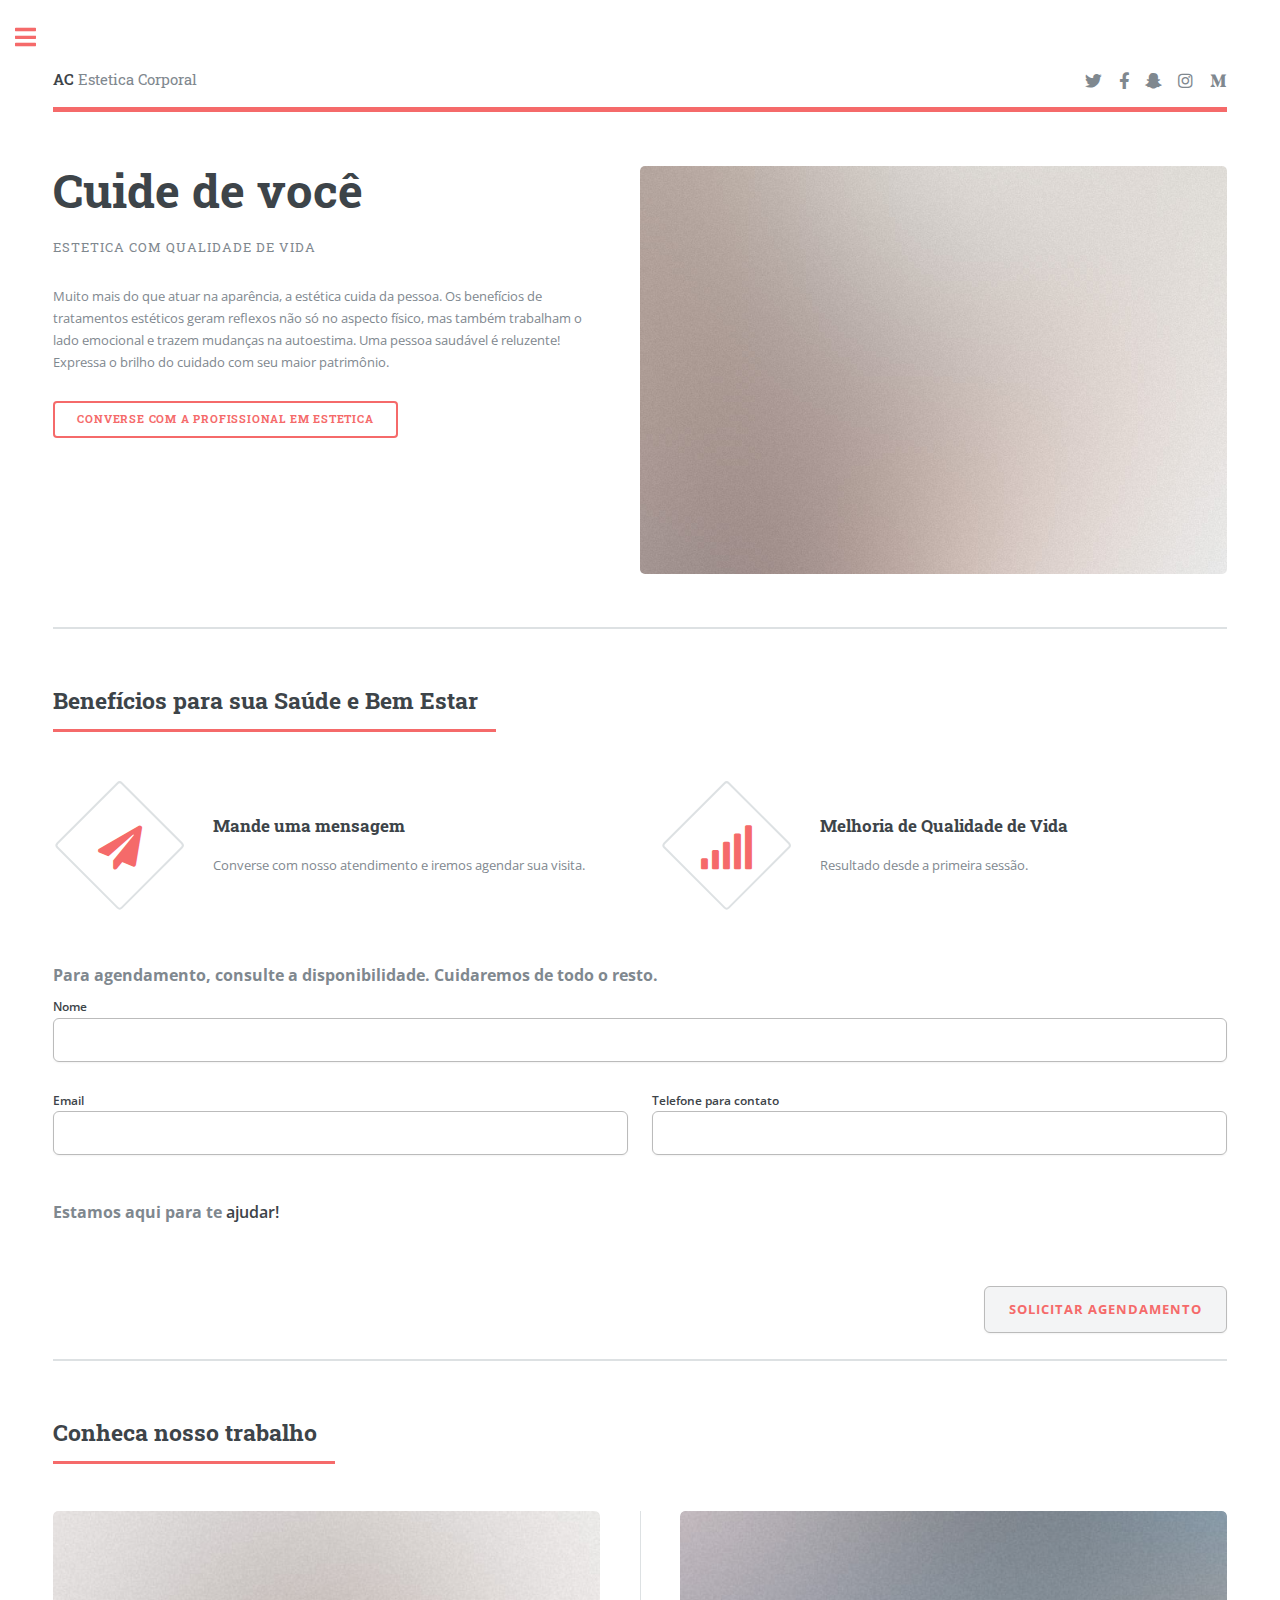
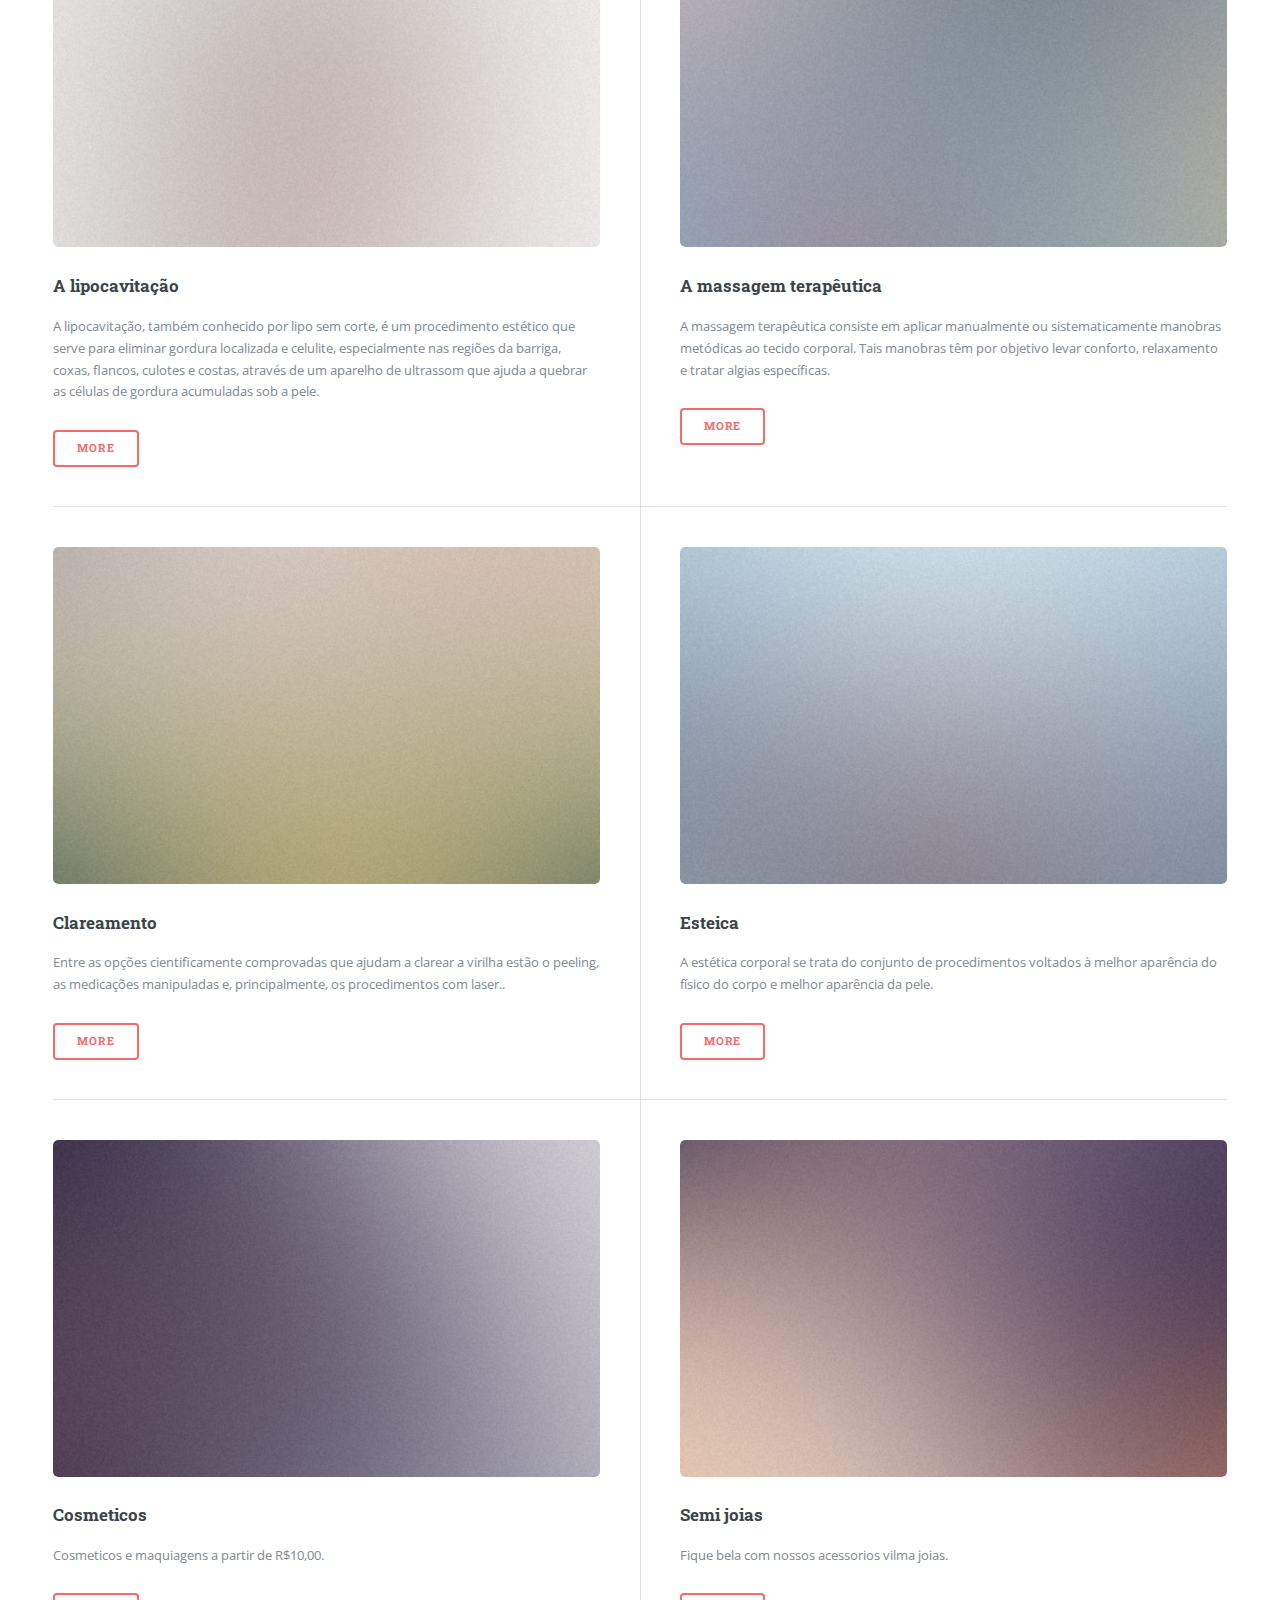
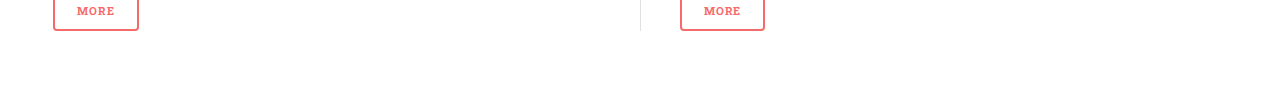
==== index.html @ 13e096de "tert" ====
<!DOCTYPE HTML>
<!--
	Editorial by HTML5 UP
	html5up.net | @ajlkn
	Free for personal and commercial use under the CCA 3.0 license (html5up.net/license)
-->
<html>
	<head>
		<title>AC Estetica Corporal</title>
		<meta charset="utf-8" />
		<meta name="viewport" content="width=device-width, initial-scale=1, user-scalable=no" />
		<link rel="stylesheet" href="assets/css/main.css" />
		<link rel="stylesheet" href="assets/css/form.css">
		<link rel="stylesheet" href="assets/css/ac.css">
	</head>
	<body class="is-preload">

		<!-- Wrapper -->
			<div id="wrapper">

				<!-- Main -->
					<div id="main">
						<div class="inner">

							<!-- Header -->
								<header id="header">
									<a href="index.html" class="logo"><strong>AC</strong> Estetica Corporal</a>
									<ul class="icons">
										<li><a href="#" class="icon brands fa-twitter"><span class="label">Twitter</span></a></li>
										<li><a href="#" class="icon brands fa-facebook-f"><span class="label">Facebook</span></a></li>
										<li><a href="#" class="icon brands fa-snapchat-ghost"><span class="label">Snapchat</span></a></li>
										<li><a href="#" class="icon brands fa-instagram"><span class="label">Instagram</span></a></li>
										<li><a href="#" class="icon brands fa-medium-m"><span class="label">Medium</span></a></li>
									</ul>
								</header>

							<!-- Banner -->
								<section id="banner">
									<div class="content">
										<header>
											<h1>Cuide de você<br />
											</h1>
											<p>Estetica com qualidade de vida</p>
										</header>
										<p>Muito mais do que atuar na aparência, a estética cuida da pessoa. Os benefícios de tratamentos estéticos geram reflexos não só no aspecto físico, mas também trabalham o lado emocional e trazem mudanças na autoestima. Uma pessoa saudável é reluzente! Expressa o brilho do cuidado com seu maior patrimônio.</p>
										<ul class="actions">
											<li><a href="https://wa.me/" class="button big">Converse com a profissional em estetica</a></li>
										</ul>
									</div>
									<span class="image object">
										<img src="images/pic10.jpg" alt="" />
									</span>
							</section>

								<section>
									<header class="major">
										<h2>Benefícios para sua Saúde e Bem Estar </h2>
									</header>
									<div class="features">
										<article>
																						<span class="icon solid fa-paper-plane"></span>
											<div class="content">
												<h3>Mande uma mensagem</h3>
												<p>Converse com nosso atendimento e iremos agendar sua visita.</p>
											</div>
										</article>
										<article>
											<span class="icon solid fa-signal"></span>
											<div class="content">
												<h3>Melhoria de Qualidade de Vida</h3>
												<p>Resultado desde a primeira sessão.</p>
											</div>
										</article>
									</div>
								</section>
 
<form action="https://form.taxi/s/wy2j4u62" id="ft-form" method="POST" accept-charset="UTF-8">
  <fieldset>
    <legend>Para agendamento, consulte a disponibilidade. Cuidaremos de todo o resto.</legend>
    <label>
      Nome
      <input type="text" name="name" required>
    </label>
    <div class="two-cols">
      <label>
        Email
        <input type="email" name="email" required>
      </label>
      <label>
        Telefone para contato
        <input type="tel" name="phone">
      </label>
    </div>
  </fieldset>
  <fieldset>
    <legend>Estamos aqui para te <b>ajudar!</b></legend>
    <div class="two-cols">
      
    </div>
  </fieldset>
  <div class="btns">
    <input type="text" name="_gotcha" value="" style="display:none;">
    <input type="submit" value="Solicitar Agendamento">
  </div>
</form>

							<!-- Section -->
								<section>
									<header class="major">
										<h2>Conheca nosso trabalho</h2>
									</header>
									<div class="posts">
										<article>
											<a href="#" class="image"><img src="images/pic01.jpg" alt="" /></a>
											<h3>A lipocavitação</h3>
											<p>A lipocavitação, também conhecido por lipo sem corte, é um procedimento estético que serve para eliminar gordura localizada e celulite, especialmente nas regiões da barriga, coxas, flancos, culotes e costas, através de um aparelho de ultrassom que ajuda a quebrar as células de gordura acumuladas sob a pele.</p>
											<ul class="actions">
												<li><a href="#" class="button">More</a></li>
											</ul>
										</article>
										<article>
											<a href="#" class="image"><img src="images/pic02.jpg" alt="" /></a>
											<h3>A massagem terapêutica</h3>
											<p>A massagem terapêutica consiste em aplicar manualmente ou sistematicamente manobras metódicas ao tecido corporal. Tais manobras têm por objetivo levar conforto, relaxamento e tratar algias específicas.</p>
											<ul class="actions">
												<li><a href="#" class="button">More</a></li>
											</ul>
										</article>
										<article>
											<a href="#" class="image"><img src="images/pic03.jpg" alt="" /></a>
											<h3>Clareamento</h3>
											<p>Entre as opções cientificamente comprovadas que ajudam a clarear a virilha estão o peeling, as medicações manipuladas e, principalmente, os procedimentos com laser..</p>
											<ul class="actions">
												<li><a href="#" class="button">More</a></li>
											</ul>
										</article>
										<article>
											<a href="#" class="image"><img src="images/pic04.jpg" alt="" /></a>
											<h3>Esteica</h3>
											<p>A estética corporal se trata do conjunto de procedimentos voltados à melhor aparência do físico do corpo e melhor aparência da pele. </p>
											<ul class="actions">
												<li><a href="#" class="button">More</a></li>
											</ul>
										</article>
										<article>
											<a href="#" class="image"><img src="images/pic05.jpg" alt="" /></a>
											<h3>Cosmeticos</h3>
											<p>Cosmeticos e maquiagens a partir de R$10,00.</p>
											<ul class="actions">
												<li><a href="#" class="button">More</a></li>
											</ul>
										</article>
										<article>
											<a href="https://vilmajoias.kyte.site" class="image"><img src="images/pic06.jpg" alt="" /></a>
											<h3>Semi joias</h3>
											<p>Fique bela com nossos acessorios vilma joias.</p>
											<ul class="actions">
												<li><a href="#" class="button">More</a></li>
											</ul>
										</article>
									</div>
								</section>

						</div>
					</div>

				<!-- Sidebar -->
					<div id="sidebar">
						<div class="inner">

							<!-- Search -->
								<section id="search" class="alt">
									<form method="post" action="#">
										<input type="text" name="query" id="query" placeholder="Search" />
									</form>
								</section>

							<!-- Menu -->
								<nav id="menu">
									<header class="major">
										<h2>Menu</h2>
									</header>
									<ul>
										<li><a href="index.html">Homepage</a></li>
										<li>
											<span class="opener">Mais Buscados</span>
											<ul>
												<li><a href="#">Pump up</a></li>
												<li><a href="#">Lipocavitacao</a></li>
												<li><a href="#">Clareamento Intimo</a></li>
												<li><a href="#">Massagem terapeutica</a></li>
											</ul>
										</li>
										
										<li><a href="#">Maximus Erat</a></li>
										<li><a href="#">Sapien Mauris</a></li>
										<li><a href="#">Amet Lacinia</a></li>
									</ul>
								</nav>

							<!-- Section -->
								<section>
									<header class="major">
										<h2>Conheça Também </h2>
									</header>
									<div class="mini-posts">
										<article>
											<a href="#" class="image"><img src="images/pic07.jpg" alt="" /></a>
											<p>Linha de cosméticos.</p>
										</article>
										<article>
											<a href="#" class="image"><img src="images/pic08.jpg" alt="" /></a>
											<p>Maquiagens a partir de R$10,00.</p>
										</article>
										<article>
											<a href="https://vilmajoias.kyte.site" class="image"><img src="images/pic09.jpg" alt="" /></a>
											<p>Brincos e semi jois.</p>
										</article>
									</div>
									<ul class="actions">
										<li><a href="#" class="button">More</a></li>
									</ul>
								</section>

							<!-- Section -->
								<section>
									<header class="major">
										<h2>Quem faz parte da A.C?</h2>
									</header>
									<p>Amparo Carvalho estetica corporal atua de forma etica trazendo o bem estar para suas pacientes.<br>
									  Sua Presenca online faz parte do grupo empresarial carvalho em acailandia.</p>
									<ul class="contact">
										<li class="icon solid fa-envelope"><a href="#">procvlh@outlook.com</a></li>
										<li class="icon solid fa-phone">(99) 9999999</li>
										<li class="icon solid fa-home">Alaicalisa<br />
										maranhoaos</li>
									</ul>
								</section>

							<!-- Footer -->
								<footer id="footer">
														</footer>

						</div>
					</div>

			</div>

		<!-- Scripts -->
			<script src="assets/js/jquery.min.js"></script>
			<script src="assets/js/browser.min.js"></script>
			<script src="assets/js/breakpoints.min.js"></script>
			<script src="assets/js/util.js"></script>
			<script src="assets/js/main.js"></script>

			<script src="assets/js/ac.js">
	</body>
</html>
---- assets/css/main.css ----
@import url(fontawesome-all.min.css);
@import url("https://fonts.googleapis.com/css?family=Open+Sans:400,600,400italic,600italic|Roboto+Slab:400,700");
/*
	Editorial by HTML5 UP
	html5up.net | @ajlkn
	Free for personal and commercial use under the CCA 3.0 license (html5up.net/license)
*/
html, body, div, span, applet, object,
iframe, h1, h2, h3, h4, h5, h6, p, blockquote,
pre, a, abbr, acronym, address, big, cite,
code, del, dfn, em, img, ins, kbd, q, s, samp,
small, strike, strong, sub, sup, tt, var, b,
u, i, center, dl, dt, dd, ol, ul, li, fieldset,
form, label, legend, table, caption, tbody,
tfoot, thead, tr, th, td, article, aside,
canvas, details, embed, figure, figcaption,
footer, header, hgroup, menu, nav, output, ruby,
section, summary, time, mark, audio, video {
  margin: 0;
  padding: 0;
  border: 0;
  font-size: 100%;
  font: inherit;
  vertical-align: baseline; }

article, aside, details, figcaption, figure,
footer, header, hgroup, menu, nav, section {
  display: block; }

body {
  line-height: 1; }

ol, ul {
  list-style: none; }

blockquote, q {
  quotes: none; }
  blockquote:before, blockquote:after, q:before, q:after {
    content: '';
    content: none; }

table {
  border-collapse: collapse;
  border-spacing: 0; }

body {
  -webkit-text-size-adjust: none; }

mark {
  background-color: transparent;
  color: inherit; }

input::-moz-focus-inner {
  border: 0;
  padding: 0; }

input, select, textarea {
  -moz-appearance: none;
  -webkit-appearance: none;
  -ms-appearance: none;
  appearance: none; }

/* Basic */
@-ms-viewport {
  width: device-width; }

body {
  -ms-overflow-style: scrollbar; }

@media screen and (max-width: 480px) {
  html, body {
    min-width: 320px; } }

html {
  box-sizing: border-box; }

*, *:before, *:after {
  box-sizing: inherit; }

body {
  background: #ffffff; }
  body.is-preload *, body.is-preload *:before, body.is-preload *:after, body.is-resizing *, body.is-resizing *:before, body.is-resizing *:after {
    -moz-animation: none !important;
    -webkit-animation: none !important;
    -ms-animation: none !important;
    animation: none !important;
    -moz-transition: none !important;
    -webkit-transition: none !important;
    -ms-transition: none !important;
    transition: none !important; }

/* Type */
body, input, select, textarea {
  color: #7f888f;
  font-family: "Open Sans", sans-serif;
  font-size: 13pt;
  font-weight: 400;
  line-height: 1.65; }
  @media screen and (max-width: 1680px) {
    body, input, select, textarea {
      font-size: 11pt; } }
  @media screen and (max-width: 1280px) {
    body, input, select, textarea {
      font-size: 10pt; } }
  @media screen and (max-width: 360px) {
    body, input, select, textarea {
      font-size: 9pt; } }

a {
  -moz-transition: color 0.2s ease-in-out, border-bottom-color 0.2s ease-in-out;
  -webkit-transition: color 0.2s ease-in-out, border-bottom-color 0.2s ease-in-out;
  -ms-transition: color 0.2s ease-in-out, border-bottom-color 0.2s ease-in-out;
  transition: color 0.2s ease-in-out, border-bottom-color 0.2s ease-in-out;
  border-bottom: dotted 1px;
  color: #f56a6a;
  text-decoration: none; }
  a:hover {
    border-bottom-color: #f56a6a;
    color: #f56a6a !important; }
    a:hover strong {
      color: inherit; }

strong, b {
  color: #3d4449;
  font-weight: 600; }

em, i {
  font-style: italic; }

p {
  margin: 0 0 2em 0; }

h1, h2, h3, h4, h5, h6 {
  color: #3d4449;
  font-family: "Roboto Slab", serif;
  font-weight: 700;
  line-height: 1.5;
  margin: 0 0 1em 0; }
  h1 a, h2 a, h3 a, h4 a, h5 a, h6 a {
    color: inherit;
    text-decoration: none;
    border-bottom: 0; }

h1 {
  font-size: 4em;
  margin: 0 0 0.5em 0;
  line-height: 1.3; }

h2 {
  font-size: 1.75em; }

h3 {
  font-size: 1.25em; }

h4 {
  font-size: 1.1em; }

h5 {
  font-size: 0.9em; }

h6 {
  font-size: 0.7em; }

@media screen and (max-width: 1680px) {
  h1 {
    font-size: 3.5em; } }

@media screen and (max-width: 980px) {
  h1 {
    font-size: 3.25em; } }

@media screen and (max-width: 736px) {
  h1 {
    font-size: 2em;
    line-height: 1.4; }
  h2 {
    font-size: 1.5em; } }

sub {
  font-size: 0.8em;
  position: relative;
  top: 0.5em; }

sup {
  font-size: 0.8em;
  position: relative;
  top: -0.5em; }

blockquote {
  border-left: solid 3px rgba(210, 215, 217, 0.75);
  font-style: italic;
  margin: 0 0 2em 0;
  padding: 0.5em 0 0.5em 2em; }

code {
  background: rgba(230, 235, 237, 0.25);
  border-radius: 0.375em;
  border: solid 1px rgba(210, 215, 217, 0.75);
  font-family: "Courier New", monospace;
  font-size: 0.9em;
  margin: 0 0.25em;
  padding: 0.25em 0.65em; }

pre {
  -webkit-overflow-scrolling: touch;
  font-family: "Courier New", monospace;
  font-size: 0.9em;
  margin: 0 0 2em 0; }
  pre code {
    display: block;
    line-height: 1.75;
    padding: 1em 1.5em;
    overflow-x: auto; }

hr {
  border: 0;
  border-bottom: solid 1px rgba(210, 215, 217, 0.75);
  margin: 2em 0; }
  hr.major {
    margin: 3em 0; }

.align-left {
  text-align: left; }

.align-center {
  text-align: center; }

.align-right {
  text-align: right; }

/* Row */
.row {
  display: flex;
  flex-wrap: wrap;
  box-sizing: border-box;
  align-items: stretch; }
  .row > * {
    box-sizing: border-box; }
  .row.gtr-uniform > * > :last-child {
    margin-bottom: 0; }
  .row.aln-left {
    justify-content: flex-start; }
  .row.aln-center {
    justify-content: center; }
  .row.aln-right {
    justify-content: flex-end; }
  .row.aln-top {
    align-items: flex-start; }
  .row.aln-middle {
    align-items: center; }
  .row.aln-bottom {
    align-items: flex-end; }
  .row > .imp {
    order: -1; }
  .row > .col-1 {
    width: 8.33333%; }
  .row > .off-1 {
    margin-left: 8.33333%; }
  .row > .col-2 {
    width: 16.66667%; }
  .row > .off-2 {
    margin-left: 16.66667%; }
  .row > .col-3 {
    width: 25%; }
  .row > .off-3 {
    margin-left: 25%; }
  .row > .col-4 {
    width: 33.33333%; }
  .row > .off-4 {
    margin-left: 33.33333%; }
  .row > .col-5 {
    width: 41.66667%; }
  .row > .off-5 {
    margin-left: 41.66667%; }
  .row > .col-6 {
    width: 50%; }
  .row > .off-6 {
    margin-left: 50%; }
  .row > .col-7 {
    width: 58.33333%; }
  .row > .off-7 {
    margin-left: 58.33333%; }
  .row > .col-8 {
    width: 66.66667%; }
  .row > .off-8 {
    margin-left: 66.66667%; }
  .row > .col-9 {
    width: 75%; }
  .row > .off-9 {
    margin-left: 75%; }
  .row > .col-10 {
    width: 83.33333%; }
  .row > .off-10 {
    margin-left: 83.33333%; }
  .row > .col-11 {
    width: 91.66667%; }
  .row > .off-11 {
    margin-left: 91.66667%; }
  .row > .col-12 {
    width: 100%; }
  .row > .off-12 {
    margin-left: 100%; }
  .row.gtr-0 {
    margin-top: 0;
    margin-left: 0em; }
    .row.gtr-0 > * {
      padding: 0 0 0 0em; }
    .row.gtr-0.gtr-uniform {
      margin-top: 0em; }
      .row.gtr-0.gtr-uniform > * {
        padding-top: 0em; }
  .row.gtr-25 {
    margin-top: 0;
    margin-left: -0.375em; }
    .row.gtr-25 > * {
      padding: 0 0 0 0.375em; }
    .row.gtr-25.gtr-uniform {
      margin-top: -0.375em; }
      .row.gtr-25.gtr-uniform > * {
        padding-top: 0.375em; }
  .row.gtr-50 {
    margin-top: 0;
    margin-left: -0.75em; }
    .row.gtr-50 > * {
      padding: 0 0 0 0.75em; }
    .row.gtr-50.gtr-uniform {
      margin-top: -0.75em; }
      .row.gtr-50.gtr-uniform > * {
        padding-top: 0.75em; }
  .row {
    margin-top: 0;
    margin-left: -1.5em; }
    .row > * {
      padding: 0 0 0 1.5em; }
    .row.gtr-uniform {
      margin-top: -1.5em; }
      .row.gtr-uniform > * {
        padding-top: 1.5em; }
  .row.gtr-150 {
    margin-top: 0;
    margin-left: -2.25em; }
    .row.gtr-150 > * {
      padding: 0 0 0 2.25em; }
    .row.gtr-150.gtr-uniform {
      margin-top: -2.25em; }
      .row.gtr-150.gtr-uniform > * {
        padding-top: 2.25em; }
  .row.gtr-200 {
    margin-top: 0;
    margin-left: -3em; }
    .row.gtr-200 > * {
      padding: 0 0 0 3em; }
    .row.gtr-200.gtr-uniform {
      margin-top: -3em; }
      .row.gtr-200.gtr-uniform > * {
        padding-top: 3em; }
  @media screen and (max-width: 1680px) {
    .row {
      display: flex;
      flex-wrap: wrap;
      box-sizing: border-box;
      align-items: stretch; }
      .row > * {
        box-sizing: border-box; }
      .row.gtr-uniform > * > :last-child {
        margin-bottom: 0; }
      .row.aln-left {
        justify-content: flex-start; }
      .row.aln-center {
        justify-content: center; }
      .row.aln-right {
        justify-content: flex-end; }
      .row.aln-top {
        align-items: flex-start; }
      .row.aln-middle {
        align-items: center; }
      .row.aln-bottom {
        align-items: flex-end; }
      .row > .imp-xlarge {
        order: -1; }
      .row > .col-1-xlarge {
        width: 8.33333%; }
      .row > .off-1-xlarge {
        margin-left: 8.33333%; }
      .row > .col-2-xlarge {
        width: 16.66667%; }
      .row > .off-2-xlarge {
        margin-left: 16.66667%; }
      .row > .col-3-xlarge {
        width: 25%; }
      .row > .off-3-xlarge {
        margin-left: 25%; }
      .row > .col-4-xlarge {
        width: 33.33333%; }
      .row > .off-4-xlarge {
        margin-left: 33.33333%; }
      .row > .col-5-xlarge {
        width: 41.66667%; }
      .row > .off-5-xlarge {
        margin-left: 41.66667%; }
      .row > .col-6-xlarge {
        width: 50%; }
      .row > .off-6-xlarge {
        margin-left: 50%; }
      .row > .col-7-xlarge {
        width: 58.33333%; }
      .row > .off-7-xlarge {
        margin-left: 58.33333%; }
      .row > .col-8-xlarge {
        width: 66.66667%; }
      .row > .off-8-xlarge {
        margin-left: 66.66667%; }
      .row > .col-9-xlarge {
        width: 75%; }
      .row > .off-9-xlarge {
        margin-left: 75%; }
      .row > .col-10-xlarge {
        width: 83.33333%; }
      .row > .off-10-xlarge {
        margin-left: 83.33333%; }
      .row > .col-11-xlarge {
        width: 91.66667%; }
      .row > .off-11-xlarge {
        margin-left: 91.66667%; }
      .row > .col-12-xlarge {
        width: 100%; }
      .row > .off-12-xlarge {
        margin-left: 100%; }
      .row.gtr-0 {
        margin-top: 0;
        margin-left: 0em; }
        .row.gtr-0 > * {
          padding: 0 0 0 0em; }
        .row.gtr-0.gtr-uniform {
          margin-top: 0em; }
          .row.gtr-0.gtr-uniform > * {
            padding-top: 0em; }
      .row.gtr-25 {
        margin-top: 0;
        margin-left: -0.375em; }
        .row.gtr-25 > * {
          padding: 0 0 0 0.375em; }
        .row.gtr-25.gtr-uniform {
          margin-top: -0.375em; }
          .row.gtr-25.gtr-uniform > * {
            padding-top: 0.375em; }
      .row.gtr-50 {
        margin-top: 0;
        margin-left: -0.75em; }
        .row.gtr-50 > * {
          padding: 0 0 0 0.75em; }
        .row.gtr-50.gtr-uniform {
          margin-top: -0.75em; }
          .row.gtr-50.gtr-uniform > * {
            padding-top: 0.75em; }
      .row {
        margin-top: 0;
        margin-left: -1.5em; }
        .row > * {
          padding: 0 0 0 1.5em; }
        .row.gtr-uniform {
          margin-top: -1.5em; }
          .row.gtr-uniform > * {
            padding-top: 1.5em; }
      .row.gtr-150 {
        margin-top: 0;
        margin-left: -2.25em; }
        .row.gtr-150 > * {
          padding: 0 0 0 2.25em; }
        .row.gtr-150.gtr-uniform {
          margin-top: -2.25em; }
          .row.gtr-150.gtr-uniform > * {
            padding-top: 2.25em; }
      .row.gtr-200 {
        margin-top: 0;
        margin-left: -3em; }
        .row.gtr-200 > * {
          padding: 0 0 0 3em; }
        .row.gtr-200.gtr-uniform {
          margin-top: -3em; }
          .row.gtr-200.gtr-uniform > * {
            padding-top: 3em; } }
  @media screen and (max-width: 1280px) {
    .row {
      display: flex;
      flex-wrap: wrap;
      box-sizing: border-box;
      align-items: stretch; }
      .row > * {
        box-sizing: border-box; }
      .row.gtr-uniform > * > :last-child {
        margin-bottom: 0; }
      .row.aln-left {
        justify-content: flex-start; }
      .row.aln-center {
        justify-content: center; }
      .row.aln-right {
        justify-content: flex-end; }
      .row.aln-top {
        align-items: flex-start; }
      .row.aln-middle {
        align-items: center; }
      .row.aln-bottom {
        align-items: flex-end; }
      .row > .imp-large {
        order: -1; }
      .row > .col-1-large {
        width: 8.33333%; }
      .row > .off-1-large {
        margin-left: 8.33333%; }
      .row > .col-2-large {
        width: 16.66667%; }
      .row > .off-2-large {
        margin-left: 16.66667%; }
      .row > .col-3-large {
        width: 25%; }
      .row > .off-3-large {
        margin-left: 25%; }
      .row > .col-4-large {
        width: 33.33333%; }
      .row > .off-4-large {
        margin-left: 33.33333%; }
      .row > .col-5-large {
        width: 41.66667%; }
      .row > .off-5-large {
        margin-left: 41.66667%; }
      .row > .col-6-large {
        width: 50%; }
      .row > .off-6-large {
        margin-left: 50%; }
      .row > .col-7-large {
        width: 58.33333%; }
      .row > .off-7-large {
        margin-left: 58.33333%; }
      .row > .col-8-large {
        width: 66.66667%; }
      .row > .off-8-large {
        margin-left: 66.66667%; }
      .row > .col-9-large {
        width: 75%; }
      .row > .off-9-large {
        margin-left: 75%; }
      .row > .col-10-large {
        width: 83.33333%; }
      .row > .off-10-large {
        margin-left: 83.33333%; }
      .row > .col-11-large {
        width: 91.66667%; }
      .row > .off-11-large {
        margin-left: 91.66667%; }
      .row > .col-12-large {
        width: 100%; }
      .row > .off-12-large {
        margin-left: 100%; }
      .row.gtr-0 {
        margin-top: 0;
        margin-left: 0em; }
        .row.gtr-0 > * {
          padding: 0 0 0 0em; }
        .row.gtr-0.gtr-uniform {
          margin-top: 0em; }
          .row.gtr-0.gtr-uniform > * {
            padding-top: 0em; }
      .row.gtr-25 {
        margin-top: 0;
        margin-left: -0.375em; }
        .row.gtr-25 > * {
          padding: 0 0 0 0.375em; }
        .row.gtr-25.gtr-uniform {
          margin-top: -0.375em; }
          .row.gtr-25.gtr-uniform > * {
            padding-top: 0.375em; }
      .row.gtr-50 {
        margin-top: 0;
        margin-left: -0.75em; }
        .row.gtr-50 > * {
          padding: 0 0 0 0.75em; }
        .row.gtr-50.gtr-uniform {
          margin-top: -0.75em; }
          .row.gtr-50.gtr-uniform > * {
            padding-top: 0.75em; }
      .row {
        margin-top: 0;
        margin-left: -1.5em; }
        .row > * {
          padding: 0 0 0 1.5em; }
        .row.gtr-uniform {
          margin-top: -1.5em; }
          .row.gtr-uniform > * {
            padding-top: 1.5em; }
      .row.gtr-150 {
        margin-top: 0;
        margin-left: -2.25em; }
        .row.gtr-150 > * {
          padding: 0 0 0 2.25em; }
        .row.gtr-150.gtr-uniform {
          margin-top: -2.25em; }
          .row.gtr-150.gtr-uniform > * {
            padding-top: 2.25em; }
      .row.gtr-200 {
        margin-top: 0;
        margin-left: -3em; }
        .row.gtr-200 > * {
          padding: 0 0 0 3em; }
        .row.gtr-200.gtr-uniform {
          margin-top: -3em; }
          .row.gtr-200.gtr-uniform > * {
            padding-top: 3em; } }
  @media screen and (max-width: 980px) {
    .row {
      display: flex;
      flex-wrap: wrap;
      box-sizing: border-box;
      align-items: stretch; }
      .row > * {
        box-sizing: border-box; }
      .row.gtr-uniform > * > :last-child {
        margin-bottom: 0; }
      .row.aln-left {
        justify-content: flex-start; }
      .row.aln-center {
        justify-content: center; }
      .row.aln-right {
        justify-content: flex-end; }
      .row.aln-top {
        align-items: flex-start; }
      .row.aln-middle {
        align-items: center; }
      .row.aln-bottom {
        align-items: flex-end; }
      .row > .imp-medium {
        order: -1; }
      .row > .col-1-medium {
        width: 8.33333%; }
      .row > .off-1-medium {
        margin-left: 8.33333%; }
      .row > .col-2-medium {
        width: 16.66667%; }
      .row > .off-2-medium {
        margin-left: 16.66667%; }
      .row > .col-3-medium {
        width: 25%; }
      .row > .off-3-medium {
        margin-left: 25%; }
      .row > .col-4-medium {
        width: 33.33333%; }
      .row > .off-4-medium {
        margin-left: 33.33333%; }
      .row > .col-5-medium {
        width: 41.66667%; }
      .row > .off-5-medium {
        margin-left: 41.66667%; }
      .row > .col-6-medium {
        width: 50%; }
      .row > .off-6-medium {
        margin-left: 50%; }
      .row > .col-7-medium {
        width: 58.33333%; }
      .row > .off-7-medium {
        margin-left: 58.33333%; }
      .row > .col-8-medium {
        width: 66.66667%; }
      .row > .off-8-medium {
        margin-left: 66.66667%; }
      .row > .col-9-medium {
        width: 75%; }
      .row > .off-9-medium {
        margin-left: 75%; }
      .row > .col-10-medium {
        width: 83.33333%; }
      .row > .off-10-medium {
        margin-left: 83.33333%; }
      .row > .col-11-medium {
        width: 91.66667%; }
      .row > .off-11-medium {
        margin-left: 91.66667%; }
      .row > .col-12-medium {
        width: 100%; }
      .row > .off-12-medium {
        margin-left: 100%; }
      .row.gtr-0 {
        margin-top: 0;
        margin-left: 0em; }
        .row.gtr-0 > * {
          padding: 0 0 0 0em; }
        .row.gtr-0.gtr-uniform {
          margin-top: 0em; }
          .row.gtr-0.gtr-uniform > * {
            padding-top: 0em; }
      .row.gtr-25 {
        margin-top: 0;
        margin-left: -0.375em; }
        .row.gtr-25 > * {
          padding: 0 0 0 0.375em; }
        .row.gtr-25.gtr-uniform {
          margin-top: -0.375em; }
          .row.gtr-25.gtr-uniform > * {
            padding-top: 0.375em; }
      .row.gtr-50 {
        margin-top: 0;
        margin-left: -0.75em; }
        .row.gtr-50 > * {
          padding: 0 0 0 0.75em; }
        .row.gtr-50.gtr-uniform {
          margin-top: -0.75em; }
          .row.gtr-50.gtr-uniform > * {
            padding-top: 0.75em; }
      .row {
        margin-top: 0;
        margin-left: -1.5em; }
        .row > * {
          padding: 0 0 0 1.5em; }
        .row.gtr-uniform {
          margin-top: -1.5em; }
          .row.gtr-uniform > * {
            padding-top: 1.5em; }
      .row.gtr-150 {
        margin-top: 0;
        margin-left: -2.25em; }
        .row.gtr-150 > * {
          padding: 0 0 0 2.25em; }
        .row.gtr-150.gtr-uniform {
          margin-top: -2.25em; }
          .row.gtr-150.gtr-uniform > * {
            padding-top: 2.25em; }
      .row.gtr-200 {
        margin-top: 0;
        margin-left: -3em; }
        .row.gtr-200 > * {
          padding: 0 0 0 3em; }
        .row.gtr-200.gtr-uniform {
          margin-top: -3em; }
          .row.gtr-200.gtr-uniform > * {
            padding-top: 3em; } }
  @media screen and (max-width: 736px) {
    .row {
      display: flex;
      flex-wrap: wrap;
      box-sizing: border-box;
      align-items: stretch; }
      .row > * {
        box-sizing: border-box; }
      .row.gtr-uniform > * > :last-child {
        margin-bottom: 0; }
      .row.aln-left {
        justify-content: flex-start; }
      .row.aln-center {
        justify-content: center; }
      .row.aln-right {
        justify-content: flex-end; }
      .row.aln-top {
        align-items: flex-start; }
      .row.aln-middle {
        align-items: center; }
      .row.aln-bottom {
        align-items: flex-end; }
      .row > .imp-small {
        order: -1; }
      .row > .col-1-small {
        width: 8.33333%; }
      .row > .off-1-small {
        margin-left: 8.33333%; }
      .row > .col-2-small {
        width: 16.66667%; }
      .row > .off-2-small {
        margin-left: 16.66667%; }
      .row > .col-3-small {
        width: 25%; }
      .row > .off-3-small {
        margin-left: 25%; }
      .row > .col-4-small {
        width: 33.33333%; }
      .row > .off-4-small {
        margin-left: 33.33333%; }
      .row > .col-5-small {
        width: 41.66667%; }
      .row > .off-5-small {
        margin-left: 41.66667%; }
      .row > .col-6-small {
        width: 50%; }
      .row > .off-6-small {
        margin-left: 50%; }
      .row > .col-7-small {
        width: 58.33333%; }
      .row > .off-7-small {
        margin-left: 58.33333%; }
      .row > .col-8-small {
        width: 66.66667%; }
      .row > .off-8-small {
        margin-left: 66.66667%; }
      .row > .col-9-small {
        width: 75%; }
      .row > .off-9-small {
        margin-left: 75%; }
      .row > .col-10-small {
        width: 83.33333%; }
      .row > .off-10-small {
        margin-left: 83.33333%; }
      .row > .col-11-small {
        width: 91.66667%; }
      .row > .off-11-small {
        margin-left: 91.66667%; }
      .row > .col-12-small {
        width: 100%; }
      .row > .off-12-small {
        margin-left: 100%; }
      .row.gtr-0 {
        margin-top: 0;
        margin-left: 0em; }
        .row.gtr-0 > * {
          padding: 0 0 0 0em; }
        .row.gtr-0.gtr-uniform {
          margin-top: 0em; }
          .row.gtr-0.gtr-uniform > * {
            padding-top: 0em; }
      .row.gtr-25 {
        margin-top: 0;
        margin-left: -0.375em; }
        .row.gtr-25 > * {
          padding: 0 0 0 0.375em; }
        .row.gtr-25.gtr-uniform {
          margin-top: -0.375em; }
          .row.gtr-25.gtr-uniform > * {
            padding-top: 0.375em; }
      .row.gtr-50 {
        margin-top: 0;
        margin-left: -0.75em; }
        .row.gtr-50 > * {
          padding: 0 0 0 0.75em; }
        .row.gtr-50.gtr-uniform {
          margin-top: -0.75em; }
          .row.gtr-50.gtr-uniform > * {
            padding-top: 0.75em; }
      .row {
        margin-top: 0;
        margin-left: -1.5em; }
        .row > * {
          padding: 0 0 0 1.5em; }
        .row.gtr-uniform {
          margin-top: -1.5em; }
          .row.gtr-uniform > * {
            padding-top: 1.5em; }
      .row.gtr-150 {
        margin-top: 0;
        margin-left: -2.25em; }
        .row.gtr-150 > * {
          padding: 0 0 0 2.25em; }
        .row.gtr-150.gtr-uniform {
          margin-top: -2.25em; }
          .row.gtr-150.gtr-uniform > * {
            padding-top: 2.25em; }
      .row.gtr-200 {
        margin-top: 0;
        margin-left: -3em; }
        .row.gtr-200 > * {
          padding: 0 0 0 3em; }
        .row.gtr-200.gtr-uniform {
          margin-top: -3em; }
          .row.gtr-200.gtr-uniform > * {
            padding-top: 3em; } }
  @media screen and (max-width: 480px) {
    .row {
      display: flex;
      flex-wrap: wrap;
      box-sizing: border-box;
      align-items: stretch; }
      .row > * {
        box-sizing: border-box; }
      .row.gtr-uniform > * > :last-child {
        margin-bottom: 0; }
      .row.aln-left {
        justify-content: flex-start; }
      .row.aln-center {
        justify-content: center; }
      .row.aln-right {
        justify-content: flex-end; }
      .row.aln-top {
        align-items: flex-start; }
      .row.aln-middle {
        align-items: center; }
      .row.aln-bottom {
        align-items: flex-end; }
      .row > .imp-xsmall {
        order: -1; }
      .row > .col-1-xsmall {
        width: 8.33333%; }
      .row > .off-1-xsmall {
        margin-left: 8.33333%; }
      .row > .col-2-xsmall {
        width: 16.66667%; }
      .row > .off-2-xsmall {
        margin-left: 16.66667%; }
      .row > .col-3-xsmall {
        width: 25%; }
      .row > .off-3-xsmall {
        margin-left: 25%; }
      .row > .col-4-xsmall {
        width: 33.33333%; }
      .row > .off-4-xsmall {
        margin-left: 33.33333%; }
      .row > .col-5-xsmall {
        width: 41.66667%; }
      .row > .off-5-xsmall {
        margin-left: 41.66667%; }
      .row > .col-6-xsmall {
        width: 50%; }
      .row > .off-6-xsmall {
        margin-left: 50%; }
      .row > .col-7-xsmall {
        width: 58.33333%; }
      .row > .off-7-xsmall {
        margin-left: 58.33333%; }
      .row > .col-8-xsmall {
        width: 66.66667%; }
      .row > .off-8-xsmall {
        margin-left: 66.66667%; }
      .row > .col-9-xsmall {
        width: 75%; }
      .row > .off-9-xsmall {
        margin-left: 75%; }
      .row > .col-10-xsmall {
        width: 83.33333%; }
      .row > .off-10-xsmall {
        margin-left: 83.33333%; }
      .row > .col-11-xsmall {
        width: 91.66667%; }
      .row > .off-11-xsmall {
        margin-left: 91.66667%; }
      .row > .col-12-xsmall {
        width: 100%; }
      .row > .off-12-xsmall {
        margin-left: 100%; }
      .row.gtr-0 {
        margin-top: 0;
        margin-left: 0em; }
        .row.gtr-0 > * {
          padding: 0 0 0 0em; }
        .row.gtr-0.gtr-uniform {
          margin-top: 0em; }
          .row.gtr-0.gtr-uniform > * {
            padding-top: 0em; }
      .row.gtr-25 {
        margin-top: 0;
        margin-left: -0.375em; }
        .row.gtr-25 > * {
          padding: 0 0 0 0.375em; }
        .row.gtr-25.gtr-uniform {
          margin-top: -0.375em; }
          .row.gtr-25.gtr-uniform > * {
            padding-top: 0.375em; }
      .row.gtr-50 {
        margin-top: 0;
        margin-left: -0.75em; }
        .row.gtr-50 > * {
          padding: 0 0 0 0.75em; }
        .row.gtr-50.gtr-uniform {
          margin-top: -0.75em; }
          .row.gtr-50.gtr-uniform > * {
            padding-top: 0.75em; }
      .row {
        margin-top: 0;
        margin-left: -1.5em; }
        .row > * {
          padding: 0 0 0 1.5em; }
        .row.gtr-uniform {
          margin-top: -1.5em; }
          .row.gtr-uniform > * {
            padding-top: 1.5em; }
      .row.gtr-150 {
        margin-top: 0;
        margin-left: -2.25em; }
        .row.gtr-150 > * {
          padding: 0 0 0 2.25em; }
        .row.gtr-150.gtr-uniform {
          margin-top: -2.25em; }
          .row.gtr-150.gtr-uniform > * {
            padding-top: 2.25em; }
      .row.gtr-200 {
        margin-top: 0;
        margin-left: -3em; }
        .row.gtr-200 > * {
          padding: 0 0 0 3em; }
        .row.gtr-200.gtr-uniform {
          margin-top: -3em; }
          .row.gtr-200.gtr-uniform > * {
            padding-top: 3em; } }

/* Section/Article */
section.special, article.special {
  text-align: center; }

header p {
  font-family: "Roboto Slab", serif;
  font-size: 1em;
  font-weight: 400;
  letter-spacing: 0.075em;
  margin-top: -0.5em;
  text-transform: uppercase; }

header.major > :last-child {
  border-bottom: solid 3px #f56a6a;
  display: inline-block;
  margin: 0 0 2em 0;
  padding: 0 0.75em 0.5em 0; }

header.main > :last-child {
  margin: 0 0 1em 0; }

/* Form */
form {
  margin: 0 0 2em 0; }

label {
  color: #3d4449;
  display: block;
  font-size: 0.9em;
  font-weight: 600;
  margin: 0 0 1em 0; }

input[type="text"],
input[type="password"],
input[type="email"],
input[type="tel"],
input[type="search"],
input[type="url"],
select,
textarea {
  -moz-appearance: none;
  -webkit-appearance: none;
  -ms-appearance: none;
  appearance: none;
  background: #ffffff;
  border-radius: 0.375em;
  border: none;
  border: solid 1px rgba(210, 215, 217, 0.75);
  color: inherit;
  display: block;
  outline: 0;
  padding: 0 1em;
  text-decoration: none;
  width: 100%; }
  input[type="text"]:invalid,
  input[type="password"]:invalid,
  input[type="email"]:invalid,
  input[type="tel"]:invalid,
  input[type="search"]:invalid,
  input[type="url"]:invalid,
  select:invalid,
  textarea:invalid {
    box-shadow: none; }
  input[type="text"]:focus,
  input[type="password"]:focus,
  input[type="email"]:focus,
  input[type="tel"]:focus,
  input[type="search"]:focus,
  input[type="url"]:focus,
  select:focus,
  textarea:focus {
    border-color: #f56a6a;
    box-shadow: 0 0 0 1px #f56a6a; }

select {
  background-image: url("data:image/svg+xml;charset=utf8,%3Csvg xmlns='http://www.w3.org/2000/svg' width='40' height='40' preserveAspectRatio='none' viewBox='0 0 40 40'%3E%3Cpath d='M9.4,12.3l10.4,10.4l10.4-10.4c0.2-0.2,0.5-0.4,0.9-0.4c0.3,0,0.6,0.1,0.9,0.4l3.3,3.3c0.2,0.2,0.4,0.5,0.4,0.9 c0,0.4-0.1,0.6-0.4,0.9L20.7,31.9c-0.2,0.2-0.5,0.4-0.9,0.4c-0.3,0-0.6-0.1-0.9-0.4L4.3,17.3c-0.2-0.2-0.4-0.5-0.4-0.9 c0-0.4,0.1-0.6,0.4-0.9l3.3-3.3c0.2-0.2,0.5-0.4,0.9-0.4S9.1,12.1,9.4,12.3z' fill='rgba(210, 215, 217, 0.75)' /%3E%3C/svg%3E");
  background-size: 1.25em;
  background-repeat: no-repeat;
  background-position: calc(100% - 1em) center;
  height: 2.75em;
  padding-right: 2.75em;
  text-overflow: ellipsis; }
  select option {
    color: #3d4449;
    background: #ffffff; }
  select:focus::-ms-value {
    background-color: transparent; }
  select::-ms-expand {
    display: none; }

input[type="text"],
input[type="password"],
input[type="email"],
input[type="tel"],
input[type="search"],
input[type="url"],
select {
  height: 2.75em; }

textarea {
  padding: 0.75em 1em; }

input[type="checkbox"],
input[type="radio"] {
  -moz-appearance: none;
  -webkit-appearance: none;
  -ms-appearance: none;
  appearance: none;
  display: block;
  float: left;
  margin-right: -2em;
  opacity: 0;
  width: 1em;
  z-index: -1; }
  input[type="checkbox"] + label,
  input[type="radio"] + label {
    text-decoration: none;
    color: #7f888f;
    cursor: pointer;
    display: inline-block;
    font-size: 1em;
    font-weight: 400;
    padding-left: 2.4em;
    padding-right: 0.75em;
    position: relative; }
    input[type="checkbox"] + label:before,
    input[type="radio"] + label:before {
      -moz-osx-font-smoothing: grayscale;
      -webkit-font-smoothing: antialiased;
      display: inline-block;
      font-style: normal;
      font-variant: normal;
      text-rendering: auto;
      line-height: 1;
      text-transform: none !important;
      font-family: 'Font Awesome 5 Free';
      font-weight: 900; }
    input[type="checkbox"] + label:before,
    input[type="radio"] + label:before {
      background: #ffffff;
      border-radius: 0.375em;
      border: solid 1px rgba(210, 215, 217, 0.75);
      content: '';
      display: inline-block;
      font-size: 0.8em;
      height: 2.0625em;
      left: 0;
      line-height: 2.0625em;
      position: absolute;
      text-align: center;
      top: 0;
      width: 2.0625em; }
  input[type="checkbox"]:checked + label:before,
  input[type="radio"]:checked + label:before {
    background: #3d4449;
    border-color: #3d4449;
    color: #ffffff;
    content: '\f00c'; }
  input[type="checkbox"]:focus + label:before,
  input[type="radio"]:focus + label:before {
    border-color: #f56a6a;
    box-shadow: 0 0 0 1px #f56a6a; }

input[type="checkbox"] + label:before {
  border-radius: 0.375em; }

input[type="radio"] + label:before {
  border-radius: 100%; }

::-webkit-input-placeholder {
  color: #9fa3a6 !important;
  opacity: 1.0; }

:-moz-placeholder {
  color: #9fa3a6 !important;
  opacity: 1.0; }

::-moz-placeholder {
  color: #9fa3a6 !important;
  opacity: 1.0; }

:-ms-input-placeholder {
  color: #9fa3a6 !important;
  opacity: 1.0; }

/* Box */
.box {
  border-radius: 0.375em;
  border: solid 1px rgba(210, 215, 217, 0.75);
  margin-bottom: 2em;
  padding: 1.5em; }
  .box > :last-child,
  .box > :last-child > :last-child,
  .box > :last-child > :last-child > :last-child {
    margin-bottom: 0; }
  .box.alt {
    border: 0;
    border-radius: 0;
    padding: 0; }

/* Icon */
.icon {
  text-decoration: none;
  border-bottom: none;
  position: relative; }
  .icon:before {
    -moz-osx-font-smoothing: grayscale;
    -webkit-font-smoothing: antialiased;
    display: inline-block;
    font-style: normal;
    font-variant: normal;
    text-rendering: auto;
    line-height: 1;
    text-transform: none !important;
    font-family: 'Font Awesome 5 Free';
    font-weight: 400; }
  .icon > .label {
    display: none; }
  .icon:before {
    line-height: inherit; }
  .icon.solid:before {
    font-weight: 900; }
  .icon.brands:before {
    font-family: 'Font Awesome 5 Brands'; }

/* Image */
.image {
  border-radius: 0.375em;
  border: 0;
  display: inline-block;
  position: relative; }
  .image img {
    border-radius: 0.375em;
    display: block; }
  .image.left, .image.right {
    max-width: 40%; }
    .image.left img, .image.right img {
      width: 100%; }
  .image.left {
    float: left;
    padding: 0 1.5em 1em 0;
    top: 0.25em; }
  .image.right {
    float: right;
    padding: 0 0 1em 1.5em;
    top: 0.25em; }
  .image.fit {
    display: block;
    margin: 0 0 2em 0;
    width: 100%; }
    .image.fit img {
      width: 100%; }
  .image.main {
    display: block;
    margin: 0 0 3em 0;
    width: 100%; }
    .image.main img {
      width: 100%; }

a.image {
  overflow: hidden; }
  a.image img {
    -moz-transition: -moz-transform 0.2s ease;
    -webkit-transition: -webkit-transform 0.2s ease;
    -ms-transition: -ms-transform 0.2s ease;
    transition: transform 0.2s ease; }
  a.image:hover img {
    -moz-transform: scale(1.075);
    -webkit-transform: scale(1.075);
    -ms-transform: scale(1.075);
    transform: scale(1.075); }

/* List */
ol {
  list-style: decimal;
  margin: 0 0 2em 0;
  padding-left: 1.25em; }
  ol li {
    padding-left: 0.25em; }

ul {
  list-style: disc;
  margin: 0 0 2em 0;
  padding-left: 1em; }
  ul li {
    padding-left: 0.5em; }
  ul.alt {
    list-style: none;
    padding-left: 0; }
    ul.alt li {
      border-top: solid 1px rgba(210, 215, 217, 0.75);
      padding: 0.5em 0; }
      ul.alt li:first-child {
        border-top: 0;
        padding-top: 0; }

dl {
  margin: 0 0 2em 0; }
  dl dt {
    display: block;
    font-weight: 600;
    margin: 0 0 1em 0; }
  dl dd {
    margin-left: 2em; }

/* Actions */
ul.actions {
  display: -moz-flex;
  display: -webkit-flex;
  display: -ms-flex;
  display: flex;
  cursor: default;
  list-style: none;
  margin-left: -1em;
  padding-left: 0; }
  ul.actions li {
    padding: 0 0 0 1em;
    vertical-align: middle; }
  ul.actions.special {
    -moz-justify-content: center;
    -webkit-justify-content: center;
    -ms-justify-content: center;
    justify-content: center;
    width: 100%;
    margin-left: 0; }
    ul.actions.special li:first-child {
      padding-left: 0; }
  ul.actions.stacked {
    -moz-flex-direction: column;
    -webkit-flex-direction: column;
    -ms-flex-direction: column;
    flex-direction: column;
    margin-left: 0; }
    ul.actions.stacked li {
      padding: 1.3em 0 0 0; }
      ul.actions.stacked li:first-child {
        padding-top: 0; }
  ul.actions.fit {
    width: calc(100% + 1em); }
    ul.actions.fit li {
      -moz-flex-grow: 1;
      -webkit-flex-grow: 1;
      -ms-flex-grow: 1;
      flex-grow: 1;
      -moz-flex-shrink: 1;
      -webkit-flex-shrink: 1;
      -ms-flex-shrink: 1;
      flex-shrink: 1;
      width: 100%; }
      ul.actions.fit li > * {
        width: 100%; }
    ul.actions.fit.stacked {
      width: 100%; }

/* Icons */
ul.icons {
  cursor: default;
  list-style: none;
  padding-left: 0; }
  ul.icons li {
    display: inline-block;
    padding: 0 1em 0 0; }
    ul.icons li:last-child {
      padding-right: 0; }
    ul.icons li .icon {
      color: inherit; }
      ul.icons li .icon:before {
        font-size: 1.25em; }

/* Contact */
ul.contact {
  list-style: none;
  padding: 0; }
  ul.contact li {
    text-decoration: none;
    border-top: solid 1px rgba(210, 215, 217, 0.75);
    margin: 1.5em 0 0 0;
    padding: 1.5em 0 0 3em;
    position: relative; }
    ul.contact li:before {
      -moz-osx-font-smoothing: grayscale;
      -webkit-font-smoothing: antialiased;
      display: inline-block;
      font-style: normal;
      font-variant: normal;
      text-rendering: auto;
      line-height: 1;
      text-transform: none !important;
      font-family: 'Font Awesome 5 Free';
      font-weight: 400; }
    ul.contact li:before {
      color: #f56a6a;
      display: inline-block;
      font-size: 1.5em;
      height: 1.125em;
      left: 0;
      line-height: 1.125em;
      position: absolute;
      text-align: center;
      top: 1em;
      width: 1.5em; }
    ul.contact li:first-child {
      border-top: 0;
      margin-top: 0;
      padding-top: 0; }
      ul.contact li:first-child:before {
        top: 0; }
    ul.contact li a {
      color: inherit; }

/* Pagination */
ul.pagination {
  cursor: default;
  list-style: none;
  padding-left: 0; }
  ul.pagination li {
    display: inline-block;
    padding-left: 0;
    vertical-align: middle; }
    ul.pagination li > .page {
      -moz-transition: background-color 0.2s ease-in-out, color 0.2s ease-in-out;
      -webkit-transition: background-color 0.2s ease-in-out, color 0.2s ease-in-out;
      -ms-transition: background-color 0.2s ease-in-out, color 0.2s ease-in-out;
      transition: background-color 0.2s ease-in-out, color 0.2s ease-in-out;
      border-bottom: 0;
      border-radius: 0.375em;
      display: inline-block;
      font-size: 0.8em;
      font-weight: 600;
      height: 2em;
      line-height: 2em;
      margin: 0 0.125em;
      min-width: 2em;
      padding: 0 0.5em;
      text-align: center; }
      ul.pagination li > .page.active {
        background-color: #f56a6a;
        color: #ffffff !important; }
        ul.pagination li > .page.active:hover {
          background-color: #f67878; }
        ul.pagination li > .page.active:active {
          background-color: #f45c5c; }
    ul.pagination li:first-child {
      padding-right: 0.75em; }
    ul.pagination li:last-child {
      padding-left: 0.75em; }
  @media screen and (max-width: 480px) {
    ul.pagination li:nth-child(n+2):nth-last-child(n+2) {
      display: none; }
    ul.pagination li:first-child {
      padding-right: 0; } }

/* Table */
.table-wrapper {
  -webkit-overflow-scrolling: touch;
  overflow-x: auto; }

table {
  margin: 0 0 2em 0;
  width: 100%; }
  table tbody tr {
    border: solid 1px rgba(210, 215, 217, 0.75);
    border-left: 0;
    border-right: 0; }
    table tbody tr:nth-child(2n + 1) {
      background-color: rgba(230, 235, 237, 0.25); }
  table td {
    padding: 0.75em 0.75em; }
  table th {
    color: #3d4449;
    font-size: 0.9em;
    font-weight: 600;
    padding: 0 0.75em 0.75em 0.75em;
    text-align: left; }
  table thead {
    border-bottom: solid 2px rgba(210, 215, 217, 0.75); }
  table tfoot {
    border-top: solid 2px rgba(210, 215, 217, 0.75); }
  table.alt {
    border-collapse: separate; }
    table.alt tbody tr td {
      border: solid 1px rgba(210, 215, 217, 0.75);
      border-left-width: 0;
      border-top-width: 0; }
      table.alt tbody tr td:first-child {
        border-left-width: 1px; }
    table.alt tbody tr:first-child td {
      border-top-width: 1px; }
    table.alt thead {
      border-bottom: 0; }
    table.alt tfoot {
      border-top: 0; }

/* Button */
input[type="submit"],
input[type="reset"],
input[type="button"],
button,
.button {
  -moz-appearance: none;
  -webkit-appearance: none;
  -ms-appearance: none;
  appearance: none;
  -moz-transition: background-color 0.2s ease-in-out, color 0.2s ease-in-out;
  -webkit-transition: background-color 0.2s ease-in-out, color 0.2s ease-in-out;
  -ms-transition: background-color 0.2s ease-in-out, color 0.2s ease-in-out;
  transition: background-color 0.2s ease-in-out, color 0.2s ease-in-out;
  background-color: transparent;
  border-radius: 0.375em;
  border: 0;
  box-shadow: inset 0 0 0 2px #f56a6a;
  color: #f56a6a !important;
  cursor: pointer;
  display: inline-block;
  font-family: "Roboto Slab", serif;
  font-size: 0.8em;
  font-weight: 700;
  height: 3.5em;
  letter-spacing: 0.075em;
  line-height: 3.5em;
  padding: 0 2.25em;
  text-align: center;
  text-decoration: none;
  text-transform: uppercase;
  white-space: nowrap; }
  input[type="submit"]:hover,
  input[type="reset"]:hover,
  input[type="button"]:hover,
  button:hover,
  .button:hover {
    background-color: rgba(245, 106, 106, 0.05); }
  input[type="submit"]:active,
  input[type="reset"]:active,
  input[type="button"]:active,
  button:active,
  .button:active {
    background-color: rgba(245, 106, 106, 0.15); }
  input[type="submit"].icon:before,
  input[type="reset"].icon:before,
  input[type="button"].icon:before,
  button.icon:before,
  .button.icon:before {
    margin-right: 0.5em; }
  input[type="submit"].fit,
  input[type="reset"].fit,
  input[type="button"].fit,
  button.fit,
  .button.fit {
    width: 100%; }
  input[type="submit"].small,
  input[type="reset"].small,
  input[type="button"].small,
  button.small,
  .button.small {
    font-size: 0.6em; }
  input[type="submit"].large,
  input[type="reset"].large,
  input[type="button"].large,
  button.large,
  .button.large {
    font-size: 1em;
    height: 3.65em;
    line-height: 3.65em; }
  input[type="submit"].primary,
  input[type="reset"].primary,
  input[type="button"].primary,
  button.primary,
  .button.primary {
    background-color: #f56a6a;
    box-shadow: none;
    color: #ffffff !important; }
    input[type="submit"].primary:hover,
    input[type="reset"].primary:hover,
    input[type="button"].primary:hover,
    button.primary:hover,
    .button.primary:hover {
      background-color: #f67878; }
    input[type="submit"].primary:active,
    input[type="reset"].primary:active,
    input[type="button"].primary:active,
    button.primary:active,
    .button.primary:active {
      background-color: #f45c5c; }
  input[type="submit"].disabled, input[type="submit"]:disabled,
  input[type="reset"].disabled,
  input[type="reset"]:disabled,
  input[type="button"].disabled,
  input[type="button"]:disabled,
  button.disabled,
  button:disabled,
  .button.disabled,
  .button:disabled {
    pointer-events: none;
    opacity: 0.25; }

/* Mini Posts */
.mini-posts article {
  border-top: solid 1px rgba(210, 215, 217, 0.75);
  margin-top: 2em;
  padding-top: 2em; }
  .mini-posts article .image {
    display: block;
    margin: 0 0 1.5em 0; }
    .mini-posts article .image img {
      display: block;
      width: 100%; }
  .mini-posts article:first-child {
    border-top: 0;
    margin-top: 0;
    padding-top: 0; }

/* Features */
.features {
  display: -moz-flex;
  display: -webkit-flex;
  display: -ms-flex;
  display: flex;
  -moz-flex-wrap: wrap;
  -webkit-flex-wrap: wrap;
  -ms-flex-wrap: wrap;
  flex-wrap: wrap;
  margin: 0 0 2em -3em;
  width: calc(100% + 3em); }
  .features article {
    -moz-align-items: center;
    -webkit-align-items: center;
    -ms-align-items: center;
    align-items: center;
    display: -moz-flex;
    display: -webkit-flex;
    display: -ms-flex;
    display: flex;
    margin: 0 0 3em 3em;
    position: relative;
    width: calc(50% - 3em); }
    .features article:nth-child(2n - 1) {
      margin-right: 1.5em; }
    .features article:nth-child(2n) {
      margin-left: 1.5em; }
    .features article:nth-last-child(1), .features article:nth-last-child(2) {
      margin-bottom: 0; }
    .features article .icon {
      -moz-flex-grow: 0;
      -webkit-flex-grow: 0;
      -ms-flex-grow: 0;
      flex-grow: 0;
      -moz-flex-shrink: 0;
      -webkit-flex-shrink: 0;
      -ms-flex-shrink: 0;
      flex-shrink: 0;
      display: block;
      height: 10em;
      line-height: 10em;
      margin: 0 2em 0 0;
      text-align: center;
      width: 10em; }
      .features article .icon:before {
        color: #f56a6a;
        font-size: 2.75rem;
        position: relative;
        top: 0.05em; }
      .features article .icon:after {
        -moz-transform: rotate(45deg);
        -webkit-transform: rotate(45deg);
        -ms-transform: rotate(45deg);
        transform: rotate(45deg);
        border-radius: 0.25rem;
        border: solid 2px rgba(210, 215, 217, 0.75);
        content: '';
        display: block;
        height: 7em;
        left: 50%;
        margin: -3.5em 0 0 -3.5em;
        position: absolute;
        top: 50%;
        width: 7em; }
    .features article .content {
      -moz-flex-grow: 1;
      -webkit-flex-grow: 1;
      -ms-flex-grow: 1;
      flex-grow: 1;
      -moz-flex-shrink: 1;
      -webkit-flex-shrink: 1;
      -ms-flex-shrink: 1;
      flex-shrink: 1;
      width: 100%; }
      .features article .content > :last-child {
        margin-bottom: 0; }
  @media screen and (max-width: 980px) {
    .features {
      margin: 0 0 2em 0;
      width: 100%; }
      .features article {
        margin: 0 0 3em 0;
        width: 100%; }
        .features article:nth-child(2n - 1) {
          margin-right: 0; }
        .features article:nth-child(2n) {
          margin-left: 0; }
        .features article:nth-last-child(1), .features article:nth-last-child(2) {
          margin-bottom: 3em; }
        .features article:last-child {
          margin-bottom: 0; }
        .features article .icon {
          height: 8em;
          line-height: 8em;
          width: 8em; }
          .features article .icon:before {
            font-size: 2.25rem; }
          .features article .icon:after {
            height: 6em;
            margin: -3em 0 0 -3em;
            width: 6em; } }
  @media screen and (max-width: 480px) {
    .features article {
      -moz-flex-direction: column;
      -webkit-flex-direction: column;
      -ms-flex-direction: column;
      flex-direction: column;
      -moz-align-items: -moz-flex-start;
      -webkit-align-items: -webkit-flex-start;
      -ms-align-items: -ms-flex-start;
      align-items: flex-start; }
      .features article .icon {
        height: 6em;
        line-height: 6em;
        margin: 0 0 1.5em 0;
        width: 6em; }
        .features article .icon:before {
          font-size: 1.5rem; }
        .features article .icon:after {
          height: 4em;
          margin: -2em 0 0 -2em;
          width: 4em; } }
  @media screen and (max-width: 480px) {
    .features article .icon:before {
      font-size: 1.25rem; } }

/* Posts */
.posts {
  display: -moz-flex;
  display: -webkit-flex;
  display: -ms-flex;
  display: flex;
  -moz-flex-wrap: wrap;
  -webkit-flex-wrap: wrap;
  -ms-flex-wrap: wrap;
  flex-wrap: wrap;
  margin: 0 0 2em -6em;
  width: calc(100% + 6em); }
  .posts article {
    -moz-flex-grow: 0;
    -webkit-flex-grow: 0;
    -ms-flex-grow: 0;
    flex-grow: 0;
    -moz-flex-shrink: 1;
    -webkit-flex-shrink: 1;
    -ms-flex-shrink: 1;
    flex-shrink: 1;
    margin: 0 0 6em 6em;
    position: relative;
    width: calc(33.33333% - 6em); }
    .posts article:before {
      background: rgba(210, 215, 217, 0.75);
      content: '';
      display: block;
      height: calc(100% + 6em);
      left: -3em;
      position: absolute;
      top: 0;
      width: 1px; }
    .posts article:after {
      background: rgba(210, 215, 217, 0.75);
      bottom: -3em;
      content: '';
      display: block;
      height: 1px;
      position: absolute;
      right: 0;
      width: calc(100% + 6em); }
    .posts article > :last-child {
      margin-bottom: 0; }
    .posts article .image {
      display: block;
      margin: 0 0 2em 0; }
      .posts article .image img {
        display: block;
        width: 100%; }
  @media screen and (min-width: 1681px) {
    .posts article:nth-child(3n + 1):before {
      display: none; }
    .posts article:nth-child(3n + 1):after {
      width: 100%; }
    .posts article:nth-last-child(1), .posts article:nth-last-child(2), .posts article:nth-last-child(3) {
      margin-bottom: 0; }
      .posts article:nth-last-child(1):before, .posts article:nth-last-child(2):before, .posts article:nth-last-child(3):before {
        height: 100%; }
      .posts article:nth-last-child(1):after, .posts article:nth-last-child(2):after, .posts article:nth-last-child(3):after {
        display: none; } }
  @media screen and (max-width: 1680px) {
    .posts article {
      width: calc(50% - 6em); }
      .posts article:nth-last-child(3) {
        margin-bottom: 6em; } }
  @media screen and (min-width: 481px) and (max-width: 1680px) {
    .posts article:nth-child(2n + 1):before {
      display: none; }
    .posts article:nth-child(2n + 1):after {
      width: 100%; }
    .posts article:nth-last-child(1), .posts article:nth-last-child(2) {
      margin-bottom: 0; }
      .posts article:nth-last-child(1):before, .posts article:nth-last-child(2):before {
        height: 100%; }
      .posts article:nth-last-child(1):after, .posts article:nth-last-child(2):after {
        display: none; } }
  @media screen and (max-width: 736px) {
    .posts {
      margin: 0 0 2em -4.5em;
      width: calc(100% + 4.5em); }
      .posts article {
        margin: 0 0 4.5em 4.5em;
        width: calc(50% - 4.5em); }
        .posts article:before {
          height: calc(100% + 4.5em);
          left: -2.25em; }
        .posts article:after {
          bottom: -2.25em;
          width: calc(100% + 4.5em); }
        .posts article:nth-last-child(3) {
          margin-bottom: 4.5em; } }
  @media screen and (max-width: 480px) {
    .posts {
      margin: 0 0 2em 0;
      width: 100%; }
      .posts article {
        margin: 0 0 4.5em 0;
        width: 100%; }
        .posts article:before {
          display: none; }
        .posts article:after {
          width: 100%; }
        .posts article:last-child {
          margin-bottom: 0; }
          .posts article:last-child:after {
            display: none; } }

/* Wrapper */
#wrapper {
  display: -moz-flex;
  display: -webkit-flex;
  display: -ms-flex;
  display: flex;
  -moz-flex-direction: row-reverse;
  -webkit-flex-direction: row-reverse;
  -ms-flex-direction: row-reverse;
  flex-direction: row-reverse;
  min-height: 100vh; }

/* Main */
#main {
  -moz-flex-grow: 1;
  -webkit-flex-grow: 1;
  -ms-flex-grow: 1;
  flex-grow: 1;
  -moz-flex-shrink: 1;
  -webkit-flex-shrink: 1;
  -ms-flex-shrink: 1;
  flex-shrink: 1;
  width: 100%; }
  #main > .inner {
    padding: 0 6em 0.1em 6em ;
    margin: 0 auto;
    max-width: 110em; }
    #main > .inner > section {
      padding: 6em 0 4em 0 ;
      border-top: solid 2px rgba(210, 215, 217, 0.75); }
      #main > .inner > section:first-of-type {
        border-top: 0 !important; }
  @media screen and (max-width: 1680px) {
    #main > .inner {
      padding: 0 5em 0.1em 5em ; }
      #main > .inner > section {
        padding: 5em 0 3em 0 ; } }
  @media screen and (max-width: 1280px) {
    #main > .inner {
      padding: 0 4em 0.1em 4em ; }
      #main > .inner > section {
        padding: 4em 0 2em 0 ; } }
  @media screen and (max-width: 736px) {
    #main > .inner {
      padding: 0 2em 0.1em 2em ; }
      #main > .inner > section {
        padding: 3em 0 1em 0 ; } }

/* Sidebar */
#search form {
  text-decoration: none;
  position: relative; }
  #search form:before {
    -moz-osx-font-smoothing: grayscale;
    -webkit-font-smoothing: antialiased;
    display: inline-block;
    font-style: normal;
    font-variant: normal;
    text-rendering: auto;
    line-height: 1;
    text-transform: none !important;
    font-family: 'Font Awesome 5 Free';
    font-weight: 900; }
  #search form:before {
    -moz-transform: scaleX(-1);
    -webkit-transform: scaleX(-1);
    -ms-transform: scaleX(-1);
    transform: scaleX(-1);
    color: #7f888f;
    content: '\f002';
    cursor: default;
    display: block;
    font-size: 1.5em;
    height: 2em;
    line-height: 2em;
    opacity: 0.325;
    position: absolute;
    right: 0;
    text-align: center;
    top: 0;
    width: 2em; }
  #search form input[type="text"] {
    padding-right: 2.75em; }

#sidebar {
  -moz-flex-grow: 0;
  -webkit-flex-grow: 0;
  -ms-flex-grow: 0;
  flex-grow: 0;
  -moz-flex-shrink: 0;
  -webkit-flex-shrink: 0;
  -ms-flex-shrink: 0;
  flex-shrink: 0;
  -moz-transition: margin-left 0.5s ease, box-shadow 0.5s ease;
  -webkit-transition: margin-left 0.5s ease, box-shadow 0.5s ease;
  -ms-transition: margin-left 0.5s ease, box-shadow 0.5s ease;
  transition: margin-left 0.5s ease, box-shadow 0.5s ease;
  background-color: #f5f6f7;
  font-size: 0.9em;
  position: relative;
  width: 26em; }
  #sidebar h2 {
    font-size: 1.38889em; }
  #sidebar > .inner {
    padding: 2.22222em 2.22222em 2.44444em 2.22222em ;
    position: relative;
    width: 26em; }
    #sidebar > .inner > * {
      border-bottom: solid 2px rgba(210, 215, 217, 0.75);
      margin: 0 0 3.5em 0;
      padding: 0 0 3.5em 0; }
      #sidebar > .inner > * > :last-child {
        margin-bottom: 0; }
      #sidebar > .inner > *:last-child {
        border-bottom: 0;
        margin-bottom: 0;
        padding-bottom: 0; }
    #sidebar > .inner > .alt {
      background-color: #eff1f2;
      border-bottom: 0;
      margin: -2.22222em 0 4.44444em -2.22222em;
      padding: 2.22222em;
      width: calc(100% + 4.44444em); }
  #sidebar .toggle {
    text-decoration: none;
    -moz-transition: left 0.5s ease;
    -webkit-transition: left 0.5s ease;
    -ms-transition: left 0.5s ease;
    transition: left 0.5s ease;
    -webkit-tap-highlight-color: rgba(255, 255, 255, 0);
    border: 0;
    display: block;
    height: 7.5em;
    left: 26em;
    line-height: 7.5em;
    outline: 0;
    overflow: hidden;
    position: absolute;
    text-align: center;
    text-indent: -15em;
    white-space: nowrap;
    top: 0;
    width: 6em;
    z-index: 10000; }
    #sidebar .toggle:before {
      -moz-osx-font-smoothing: grayscale;
      -webkit-font-smoothing: antialiased;
      display: inline-block;
      font-style: normal;
      font-variant: normal;
      text-rendering: auto;
      line-height: 1;
      text-transform: none !important;
      font-family: 'Font Awesome 5 Free';
      font-weight: 900; }
    #sidebar .toggle:before {
      content: '\f0c9';
      font-size: 2rem;
      height: inherit;
      left: 0;
      line-height: inherit;
      position: absolute;
      text-indent: 0;
      top: 0;
      width: inherit; }
  #sidebar.inactive {
    margin-left: -26em; }
  @media screen and (max-width: 1680px) {
    #sidebar {
      width: 24em; }
      #sidebar > .inner {
        padding: 1.66667em 1.66667em 1.33333em 1.66667em ;
        width: 24em; }
        #sidebar > .inner > .alt {
          margin: -1.66667em 0 3.33333em -1.66667em;
          padding: 1.66667em;
          width: calc(100% + 3.33333em); }
      #sidebar .toggle {
        height: 6.25em;
        left: 24em;
        line-height: 6.25em;
        text-indent: 5em;
        width: 5em; }
        #sidebar .toggle:before {
          font-size: 1.5rem; }
      #sidebar.inactive {
        margin-left: -24em; } }
  @media screen and (max-width: 1280px) {
    #sidebar {
      box-shadow: 0 0 5em 0 rgba(0, 0, 0, 0.175);
      height: 100%;
      left: 0;
      position: fixed;
      top: 0;
      z-index: 10000; }
      #sidebar.inactive {
        box-shadow: none; }
      #sidebar > .inner {
        -webkit-overflow-scrolling: touch;
        height: 100%;
        left: 0;
        overflow-x: hidden;
        overflow-y: auto;
        position: absolute;
        top: 0; }
        #sidebar > .inner:after {
          content: '';
          display: block;
          height: 4em;
          width: 100%; }
      #sidebar .toggle {
        text-indent: 6em;
        width: 6em; }
        #sidebar .toggle:before {
          font-size: 1.5rem;
          margin-left: -0.4375em; }
      body.is-preload #sidebar {
        display: none; } }
  @media screen and (max-width: 736px) {
    #sidebar .toggle {
      text-indent: 7.25em;
      width: 7.25em; }
      #sidebar .toggle:before {
        color: #7f888f;
        margin-left: -0.0625em;
        margin-top: -0.25em;
        font-size: 1.1rem;
        z-index: 1; }
      #sidebar .toggle:after {
        background: rgba(222, 225, 226, 0.75);
        border-radius: 0.375em;
        content: '';
        height: 3.5em;
        left: 1em;
        position: absolute;
        top: 1em;
        width: 5em; } }

/* Header */
#header {
  display: -moz-flex;
  display: -webkit-flex;
  display: -ms-flex;
  display: flex;
  border-bottom: solid 5px #f56a6a;
  padding: 6em 0 1em 0;
  position: relative; }
  #header > * {
    -moz-flex: 1;
    -webkit-flex: 1;
    -ms-flex: 1;
    flex: 1;
    margin-bottom: 0; }
  #header .logo {
    border-bottom: 0;
    color: inherit;
    font-family: "Roboto Slab", serif;
    font-size: 1.125em; }
  #header .icons {
    text-align: right; }
  @media screen and (max-width: 1680px) {
    #header {
      padding-top: 5em; } }
  @media screen and (max-width: 736px) {
    #header {
      padding-top: 6.5em; }
      #header .logo {
        font-size: 1.25em;
        margin: 0; }
      #header .icons {
        height: 5em;
        line-height: 5em;
        position: absolute;
        right: -0.5em;
        top: 0; } }

/* Banner */
#banner {
  padding: 6em 0 4em 0 ;
  display: -moz-flex;
  display: -webkit-flex;
  display: -ms-flex;
  display: flex; }
  #banner h1 {
    margin-top: -0.125em; }
  #banner .content {
    -moz-flex-grow: 1;
    -webkit-flex-grow: 1;
    -ms-flex-grow: 1;
    flex-grow: 1;
    -moz-flex-shrink: 1;
    -webkit-flex-shrink: 1;
    -ms-flex-shrink: 1;
    flex-shrink: 1;
    width: 50%; }
  #banner .image {
    -moz-flex-grow: 0;
    -webkit-flex-grow: 0;
    -ms-flex-grow: 0;
    flex-grow: 0;
    -moz-flex-shrink: 0;
    -webkit-flex-shrink: 0;
    -ms-flex-shrink: 0;
    flex-shrink: 0;
    display: block;
    margin: 0 0 2em 4em;
    width: 50%; }
    #banner .image img {
      height: 100%;
      -moz-object-fit: cover;
      -webkit-object-fit: cover;
      -ms-object-fit: cover;
      object-fit: cover;
      -moz-object-position: center;
      -webkit-object-position: center;
      -ms-object-position: center;
      object-position: center;
      width: 100%; }
  @media screen and (orientation: portrait) {
    #banner {
      -moz-flex-direction: column-reverse;
      -webkit-flex-direction: column-reverse;
      -ms-flex-direction: column-reverse;
      flex-direction: column-reverse; }
      #banner h1 br {
        display: none; }
      #banner .content {
        -moz-flex-grow: 0;
        -webkit-flex-grow: 0;
        -ms-flex-grow: 0;
        flex-grow: 0;
        -moz-flex-shrink: 0;
        -webkit-flex-shrink: 0;
        -ms-flex-shrink: 0;
        flex-shrink: 0;
        width: 100%; }
      #banner .image {
        -moz-flex-grow: 0;
        -webkit-flex-grow: 0;
        -ms-flex-grow: 0;
        flex-grow: 0;
        -moz-flex-shrink: 0;
        -webkit-flex-shrink: 0;
        -ms-flex-shrink: 0;
        flex-shrink: 0;
        margin: 0 0 4em 0;
        height: 25em;
        max-height: 50vh;
        min-height: 18em;
        width: 100%; } }
  @media screen and (orientation: portrait) and (max-width: 480px) {
    #banner .image {
      max-height: 35vh; } }

/* Footer */
#footer .copyright {
  color: #9fa3a6;
  font-size: 0.9em; }
  #footer .copyright a {
    color: inherit; }

/* Menu */
#menu ul {
  -moz-user-select: none;
  -webkit-user-select: none;
  -ms-user-select: none;
  user-select: none;
  color: #3d4449;
  font-family: "Roboto Slab", serif;
  font-weight: 400;
  letter-spacing: 0.075em;
  list-style: none;
  margin-bottom: 0;
  padding: 0;
  text-transform: uppercase; }
  #menu ul a, #menu ul span {
    border-bottom: 0;
    color: inherit;
    cursor: pointer;
    display: block;
    font-size: 0.9em;
    padding: 0.625em 0; }
    #menu ul a:hover, #menu ul span:hover {
      color: #f56a6a; }
    #menu ul a.opener, #menu ul span.opener {
      -moz-transition: color 0.2s ease-in-out;
      -webkit-transition: color 0.2s ease-in-out;
      -ms-transition: color 0.2s ease-in-out;
      transition: color 0.2s ease-in-out;
      text-decoration: none;
      -webkit-tap-highlight-color: rgba(255, 255, 255, 0);
      position: relative; }
      #menu ul a.opener:before, #menu ul span.opener:before {
        -moz-osx-font-smoothing: grayscale;
        -webkit-font-smoothing: antialiased;
        display: inline-block;
        font-style: normal;
        font-variant: normal;
        text-rendering: auto;
        line-height: 1;
        text-transform: none !important;
        font-family: 'Font Awesome 5 Free';
        font-weight: 900; }
      #menu ul a.opener:before, #menu ul span.opener:before {
        -moz-transition: color 0.2s ease-in-out, -moz-transform 0.2s ease-in-out;
        -webkit-transition: color 0.2s ease-in-out, -webkit-transform 0.2s ease-in-out;
        -ms-transition: color 0.2s ease-in-out, -ms-transform 0.2s ease-in-out;
        transition: color 0.2s ease-in-out, transform 0.2s ease-in-out;
        color: #9fa3a6;
        content: '\f078';
        position: absolute;
        right: 0; }
      #menu ul a.opener:hover:before, #menu ul span.opener:hover:before {
        color: #f56a6a; }
      #menu ul a.opener.active + ul, #menu ul span.opener.active + ul {
        display: block; }
      #menu ul a.opener.active:before, #menu ul span.opener.active:before {
        -moz-transform: rotate(-180deg);
        -webkit-transform: rotate(-180deg);
        -ms-transform: rotate(-180deg);
        transform: rotate(-180deg); }

#menu > ul > li {
  border-top: solid 1px rgba(210, 215, 217, 0.75);
  margin: 0.5em 0 0 0;
  padding: 0.5em 0 0 0; }
  #menu > ul > li > ul {
    color: #9fa3a6;
    display: none;
    margin: 0.5em 0 1.5em 0;
    padding-left: 1em; }
    #menu > ul > li > ul a, #menu > ul > li > ul span {
      font-size: 0.8em; }
    #menu > ul > li > ul > li {
      margin: 0.125em 0 0 0;
      padding: 0.125em 0 0 0; }
  #menu > ul > li:first-child {
    border-top: 0;
    margin-top: 0;
    padding-top: 0; }
---- assets/css/form.css ----
#ft-form {
  font-family: inherit;
  font-size: 100%;
  line-height: 1.15
}
#ft-form *,
#ft-form ::after,
#ft-form ::before {
  box-sizing: border-box
}
#ft-form input,
#ft-form select,
#ft-form textarea {
  font-family: inherit;
  font-size: 100%;
  line-height: 1.15;
  margin: 0
}
#ft-form select {
  text-transform: none
}
#ft-form [type=submit] {
  -webkit-appearance: button
}
#ft-form legend {
  padding: 0
}
#ft-form h2,
#ft-form p {
  margin: 0
}
#ft-form fieldset {
  margin: 0;
  padding: 0
}
#ft-form html {
  font-family: ui-sans-serif,system-ui,-apple-system,BlinkMacSystemFont,"Segoe UI",Roboto,"Helvetica Neue",Arial,"Noto Sans",sans-serif,"Apple Color Emoji","Segoe UI Emoji","Segoe UI Symbol","Noto Color Emoji";
  line-height: 1.5
}
#ft-form body {
  font-family: inherit;
  line-height: inherit
}
#ft-form *,
#ft-form ::after,
#ft-form ::before {
  box-sizing: border-box;
  border-width: 0;
  border-style: solid;
  border-color: #e5e7eb
}
#ft-form textarea {
  resize: vertical
}
#ft-form input::-moz-placeholder,
#ft-form textarea::-moz-placeholder {
  color: #9ca3af
}
#ft-form input:-ms-input-placeholder,
#ft-form textarea:-ms-input-placeholder {
  color: #9ca3af
}
#ft-form input::placeholder,
#ft-form textarea::placeholder {
  color: #9ca3af
}
#ft-form h2 {
  font-size: inherit;
  font-weight: inherit
}
#ft-form input,
#ft-form select,
#ft-form textarea {
  padding: 0;
  line-height: inherit;
  color: inherit
}
#ft-form [type=date],
#ft-form [type=email],
#ft-form [type=tel],
#ft-form [type=text],
#ft-form select,
#ft-form textarea {
  -webkit-appearance: none;
  -moz-appearance: none;
  appearance: none;
  background-color: #fff;
  border-color: #6b7280;
  border-width: 1px;
  border-radius: 0;
  padding-top: .5rem;
  padding-right: .75rem;
  padding-bottom: .5rem;
  padding-left: .75rem;
  font-size: 1rem;
  line-height: 1.5rem
}
#ft-form [type=date]:focus,
#ft-form [type=email]:focus,
#ft-form [type=tel]:focus,
#ft-form [type=text]:focus,
#ft-form select:focus,
#ft-form textarea:focus {
  outline: 2px solid transparent;
  outline-offset: 2px;
  box-shadow: 0 0 0 0 #fff, 0 0 0 3px rgba(199,210,254,.5), 0 0 #0000;
  border-color: #2563eb
}
#ft-form input::-moz-placeholder,
#ft-form textarea::-moz-placeholder {
  color: #6b7280;
  opacity: 1
}
#ft-form input:-ms-input-placeholder,
#ft-form textarea:-ms-input-placeholder {
  color: #6b7280;
  opacity: 1
}
#ft-form input::placeholder,
#ft-form textarea::placeholder {
  color: #6b7280;
  opacity: 1
}
#ft-form select {
  background-image: url("data:image/svg+xml,%3csvg xmlns='http://www.w3.org/2000/svg' fill='none' viewBox='0 0 20 20'%3e%3cpath stroke='%236b7280' stroke-linecap='round' stroke-linejoin='round' stroke-width='1.5' d='M6 8l4 4 4-4'/%3e%3c/svg%3e");
  background-position: right .5rem center;
  background-repeat: no-repeat;
  background-size: 1.5em 1.5em;
  padding-right: 2.5rem;
  -webkit-print-color-adjust: exact;
  color-adjust: exact
}
#ft-form [type=checkbox],
#ft-form [type=radio] {
  -webkit-appearance: none;
  -moz-appearance: none;
  appearance: none;
  padding: 0;
  -webkit-print-color-adjust: exact;
  color-adjust: exact;
  display: inline-block;
  vertical-align: middle;
  background-origin: border-box;
  -webkit-user-select: none;
  -moz-user-select: none;
  -ms-user-select: none;
  user-select: none;
  flex-shrink: 0;
  height: 1rem;
  width: 1rem;
  color: #2563eb;
  background-color: #fff;
  border-color: #6b7280;
  border-width: 1px
}
#ft-form [type=checkbox] {
  border-radius: 0
}
#ft-form [type=radio] {
  border-radius: 100%
}
#ft-form [type=checkbox]:focus,
#ft-form [type=radio]:focus {
  outline: 2px solid transparent;
  outline-offset: 2px;
  box-shadow: 0 0 0 0 #fff, 0 0 0 3px rgba(199,210,254,.5), 0 0 #0000;
}
#ft-form [type=checkbox]:checked,
#ft-form [type=radio]:checked {
  border-color: transparent;
  background-color: currentColor;
  background-size: 100% 100%;
  background-position: center;
  background-repeat: no-repeat
}
#ft-form [type=checkbox]:checked {
  background-image: url("data:image/svg+xml,%3csvg viewBox='0 0 16 16' fill='white' xmlns='http://www.w3.org/2000/svg'%3e%3cpath d='M12.207 4.793a1 1 0 010 1.414l-5 5a1 1 0 01-1.414 0l-2-2a1 1 0 011.414-1.414L6.5 9.086l4.293-4.293a1 1 0 011.414 0z'/%3e%3c/svg%3e")
}
#ft-form [type=radio]:checked {
  background-image: url("data:image/svg+xml,%3csvg viewBox='0 0 16 16' fill='white' xmlns='http://www.w3.org/2000/svg'%3e%3ccircle cx='8' cy='8' r='3'/%3e%3c/svg%3e")
}
#ft-form [type=checkbox]:checked:focus,
#ft-form [type=checkbox]:checked:hover,
#ft-form [type=radio]:checked:focus,
#ft-form [type=radio]:checked:hover {
  border-color: transparent;
  background-color: currentColor
}
#ft-form [type=checkbox]:indeterminate {
  background-image: url("data:image/svg+xml,%3csvg xmlns='http://www.w3.org/2000/svg' fill='none' viewBox='0 0 16 16'%3e%3cpath stroke='white' stroke-linecap='round' stroke-linejoin='round' stroke-width='2' d='M4 8h8'/%3e%3c/svg%3e");
  border-color: transparent;
  background-color: currentColor;
  background-size: 100% 100%;
  background-position: center;
  background-repeat: no-repeat
}
#ft-form [type=checkbox]:indeterminate:focus,
#ft-form [type=checkbox]:indeterminate:hover {
  border-color: transparent;
  background-color: currentColor
}
#ft-form [type=file] {
  background: unset;
  border-color: inherit;
  border-width: 0;
  border-radius: 0;
  padding: 0;
  font-size: unset;
  line-height: inherit
}
#ft-form [type=file]:focus {
  outline: 1px auto -webkit-focus-ring-color
}
#ft-form fieldset {
  font-size: 100%;
  margin-top: 3rem;
  margin-bottom: 1.5rem
}
#ft-form fieldset:first-child {
  margin-top: 0
}
#ft-form fieldset > * {
  display: block;
  margin-bottom: 1.5rem
}
#ft-form fieldset > :last-child {
  margin-bottom: 0
}
#ft-form fieldset > .two-cols > * {
  display: block;
  margin-bottom: 1.5rem
}
#ft-form fieldset > .two-cols > :last-child {
  margin-bottom: 0
}
@media only screen and (min-width:640px) {
  #ft-form fieldset > .two-cols {
    display: flex;
    align-items: flex-end
  }
  #ft-form fieldset > .two-cols > * {
    display: block;
    margin-right: 1.5rem;
    margin-top: 0;
    margin-bottom: 0;
    flex: 1
  }
  #ft-form fieldset > .two-cols > :last-child {
    margin-right: 0
  }
}
#ft-form fieldset div > label {
  display: inline-flex;
  align-items: flex-start;
  margin-top: .5rem;
  width: 100%
}
#ft-form fieldset div > label:last-child {
  margin: .5rem 0 0 0
}
#ft-form fieldset div.inline {
  padding: .55rem 0 0;
  width: 100%
}
#ft-form fieldset div.inline > label {
  width: auto;
  margin-right: .5rem
}
#ft-form fieldset div.inline > label:last-child {
  margin-right: 0
}
#ft-form fieldset > .two-cols div.inline {
  padding: .55rem 0
}
#ft-form fieldset > legend {
  font-weight: 700;
  font-size: 120%;
  margin-bottom: 1rem
}
#ft-form fieldset > p {
  margin: 0
}
#ft-form [type=file] {
  -webkit-appearance: none;
  -moz-appearance: none;
  appearance: none;
  background-color: #fff;
  border-color: #6b7280;
  border-width: 1px;
  border-radius: 0;
  padding-top: .5rem;
  padding-right: .75rem;
  padding-bottom: .5rem;
  padding-left: .75rem;
  font-size: 1rem;
  line-height: 1.5rem
}
#ft-form [type=file]:focus {
  outline: 2px solid transparent;
  outline-offset: 2px;
  box-shadow: 0 0 0 0 #fff, 0 0 0 3px rgba(199,210,254,.5), 0 0 #0000;
  border-color: #2563eb
}
#ft-form [multiple],
#ft-form [type=date],
#ft-form [type=datetime-local],
#ft-form [type=email],
#ft-form [type=file],
#ft-form [type=month],
#ft-form [type=number],
#ft-form [type=password],
#ft-form [type=search],
#ft-form [type=tel],
#ft-form [type=text],
#ft-form [type=time],
#ft-form [type=url],
#ft-form [type=week],
#ft-form select,
#ft-form textarea {
  border-radius: .375rem;
  margin-top: .25rem;
  box-shadow: 0 0 #0000,0 0 #0000,0 1px 2px 0 rgba(0,0,0,.05);
  border-color: #bbb;
  width: 100%
}
#ft-form [multiple] select,
#ft-form [type=date] select,
#ft-form [type=datetime-local] select,
#ft-form [type=email] select,
#ft-form [type=file] select,
#ft-form [type=month] select,
#ft-form [type=number] select,
#ft-form [type=password] select,
#ft-form [type=search] select,
#ft-form [type=tel] select,
#ft-form [type=text] select,
#ft-form [type=time] select,
#ft-form [type=url] select,
#ft-form [type=week] select,
#ft-form select select,
#ft-form textarea select {
  padding-right: 2.5rem
}
#ft-form [multiple]:focus,
#ft-form [type=date]:focus,
#ft-form [type=datetime-local]:focus,
#ft-form [type=email]:focus,
#ft-form [type=file]:focus,
#ft-form [type=month]:focus,
#ft-form [type=number]:focus,
#ft-form [type=password]:focus,
#ft-form [type=search]:focus,
#ft-form [type=tel]:focus,
#ft-form [type=text]:focus,
#ft-form [type=time]:focus,
#ft-form [type=url]:focus,
#ft-form [type=week]:focus,
#ft-form select:focus,
#ft-form textarea:focus {
  border-color: #bbb;
  box-shadow: 0 0 0 0 #fff,0 0 0 3px rgba(199,210,254,.5),0 0 #0000
}
#ft-form [type=checkbox],
#ft-form [type=radio] {
  color: #4f46e5;
  box-shadow: none;
  border-radius: .25rem;
  border-color: #bbb;
  margin-right: .5rem
}
#ft-form [type=checkbox]:focus,
#ft-form [type=radio]:focus {
  border-color: #bbb;
  box-shadow: 0 0 0 0 #fff,0 0 0 3px rgba(199,210,254,.5),0 0 #0000
}
#ft-form [type=radio] {
  border-radius: 100%
}
#ft-form .btns {
  text-align: right;
  margin-top: 3rem
}
#ft-form .btns > input[type=button],
#ft-form .btns > input[type=reset],
#ft-form .btns > input[type=submit] {
  display: inline-block;
  box-shadow: 0 0 #0000,0 0 #0000,0 1px 2px 0 rgba(0,0,0,.05);
  padding-left: 1.5rem;
  padding-right: 1.5rem;
  padding-top: .6rem;
  padding-bottom: .6rem;
  line-height: 1.25rem;
  border-width: 1px;
  border-radius: .375rem;
  border-color: #bbb;
  background-color: #fff;
  cursor: pointer;
  margin-left: .5rem;
  font-weight: 700
}
#ft-form .btns > input[type=button]:focus,
#ft-form .btns > input[type=reset]:focus,
#ft-form .btns > input[type=submit]:focus {
  outline: 2px solid transparent;
  outline-offset: 2px;
  border-color: #bbb;
  box-shadow: 0 0 0 2px #fff,0 0 0 4px rgba(199,210,254,.5),0 0 #0000
}
#ft-form .btns > input[type=submit] {
  background-color: #f3f4f5;
  transition: background-color .1s
}
#ft-form .btns > input[type=submit]:hover {
  background-color: #f8f9fa
}
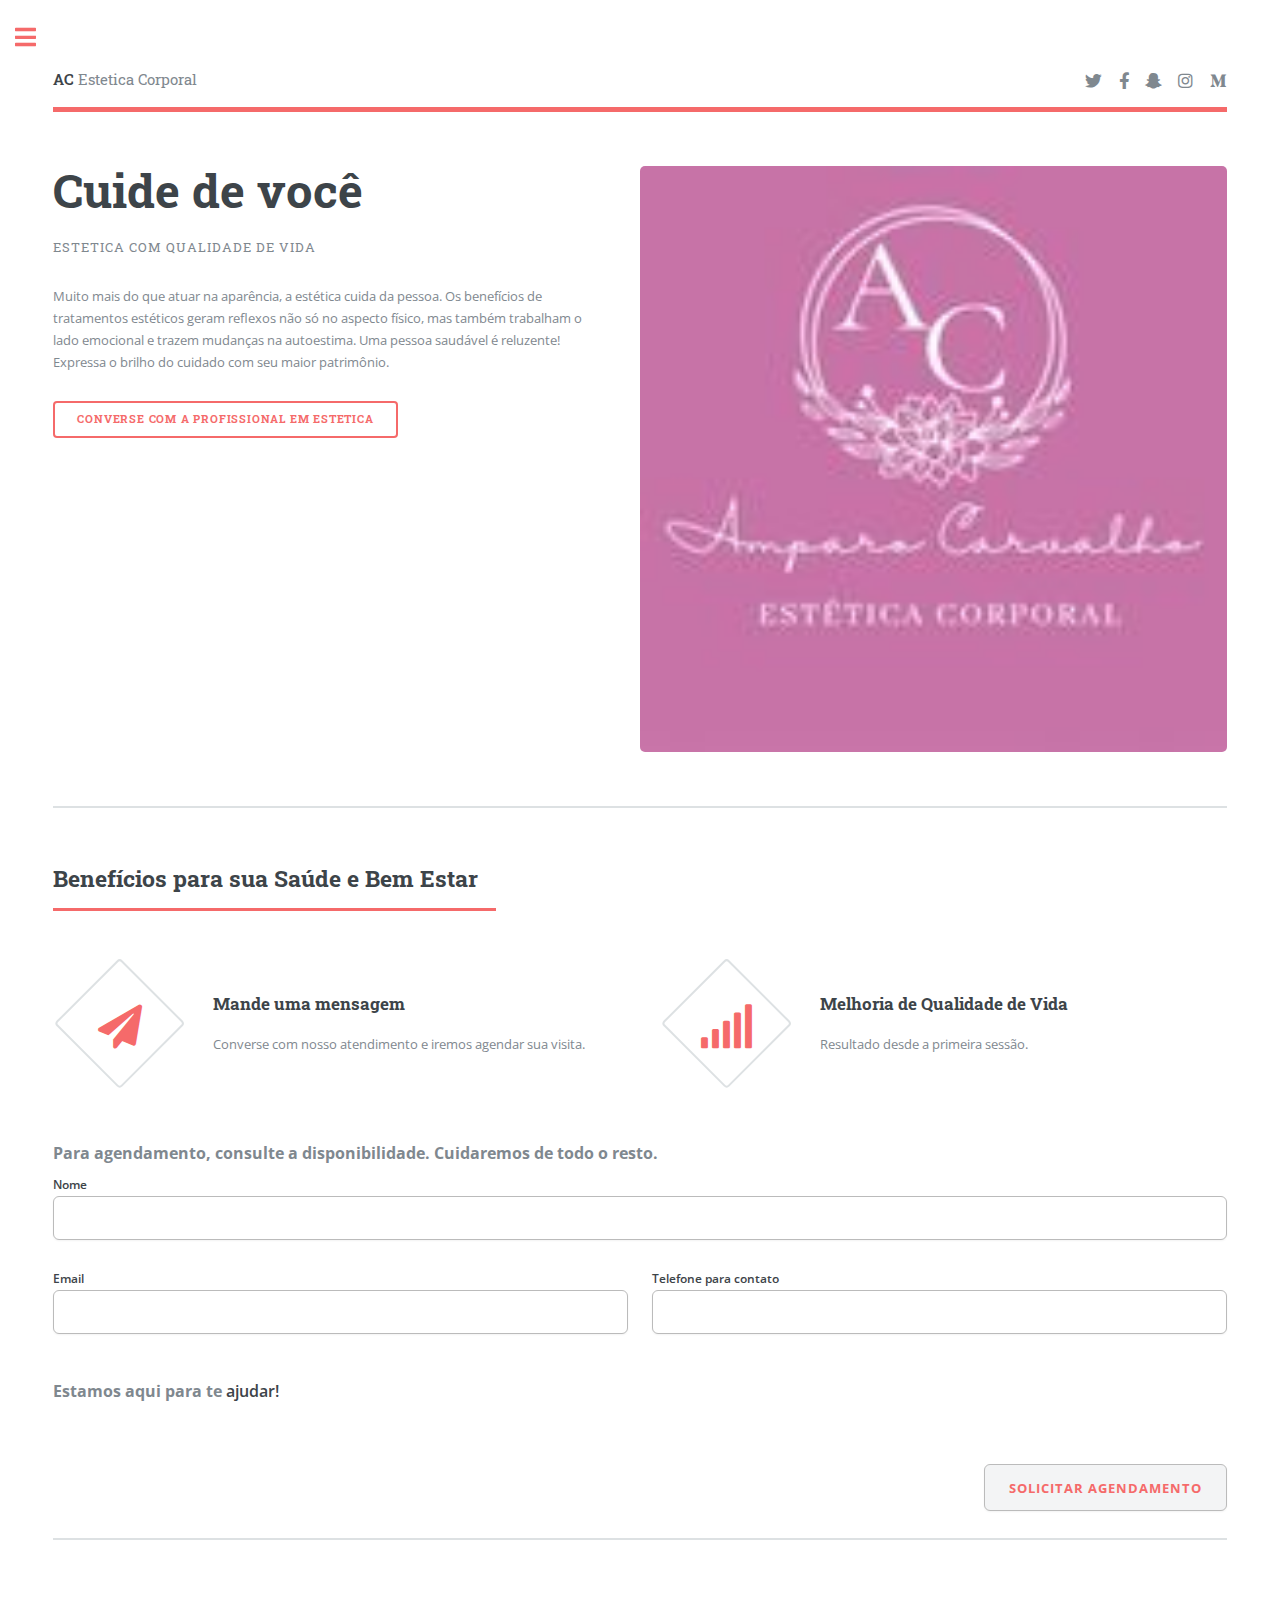
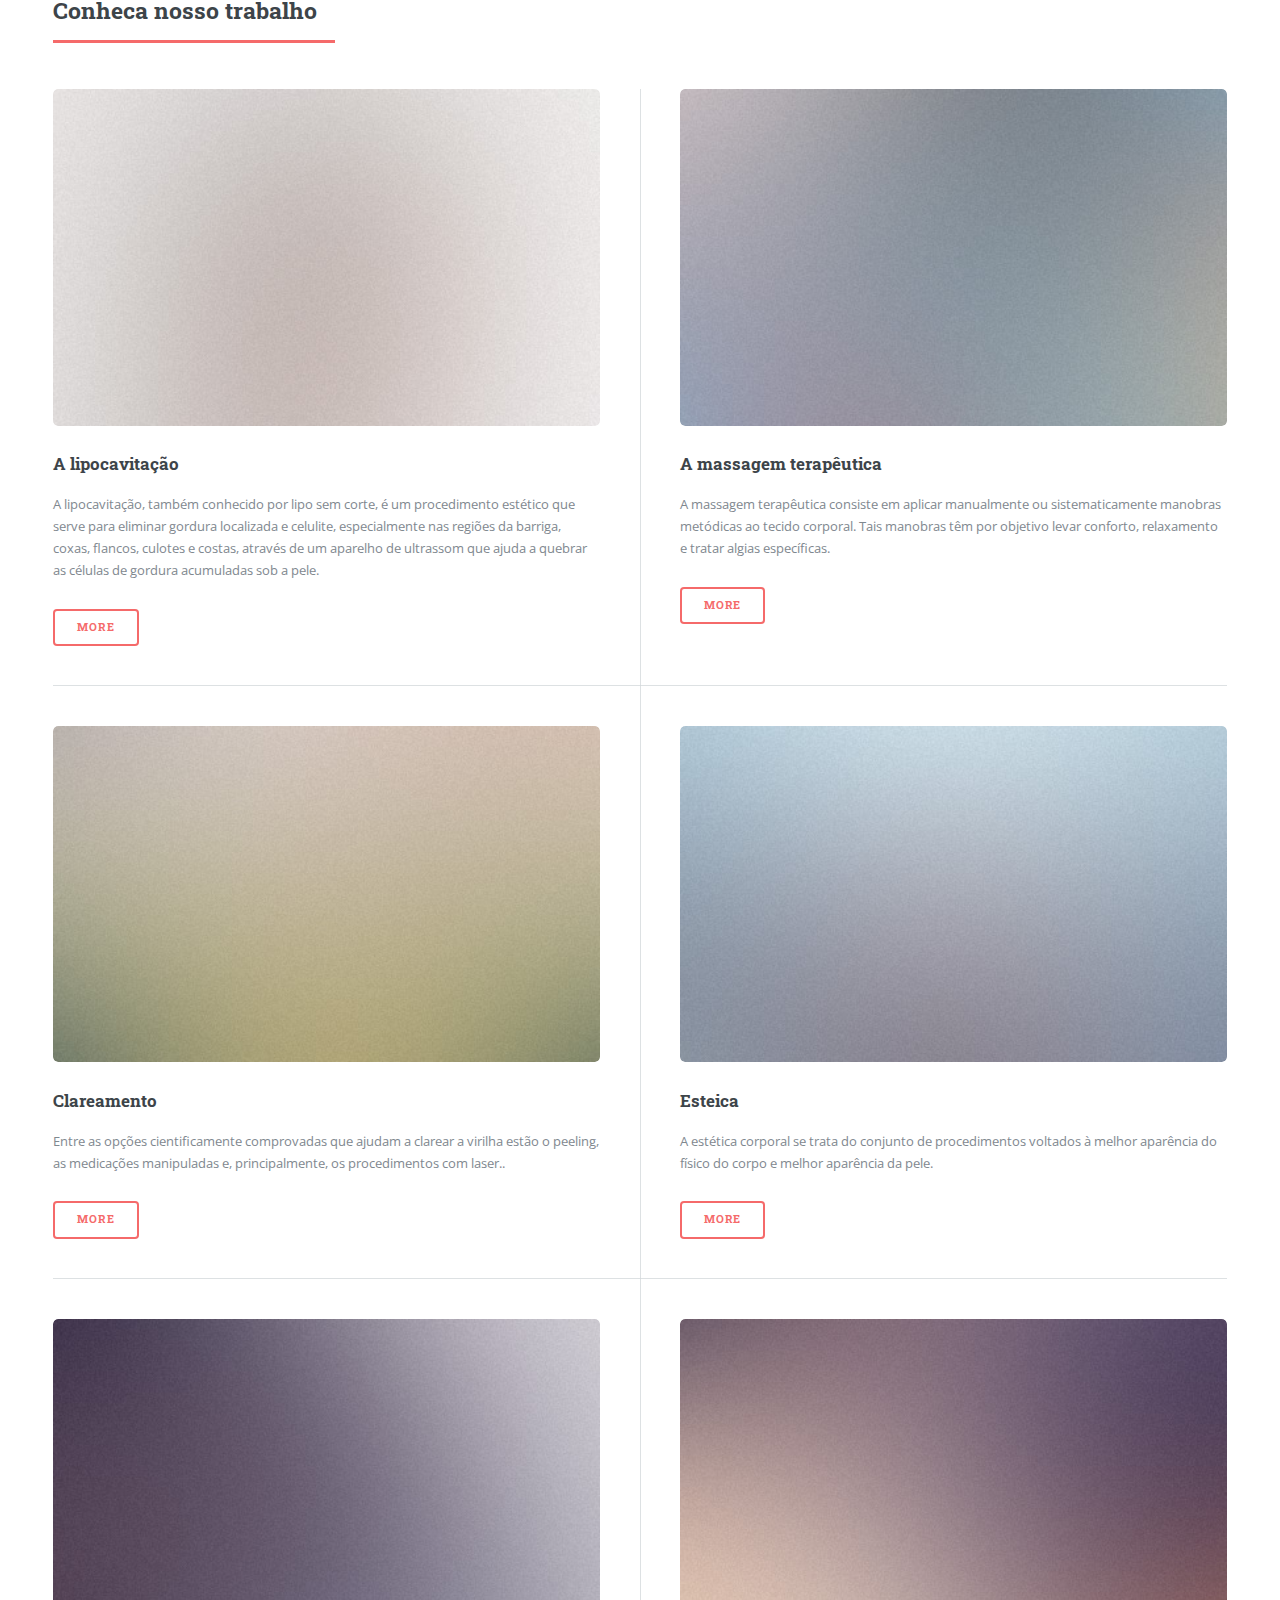
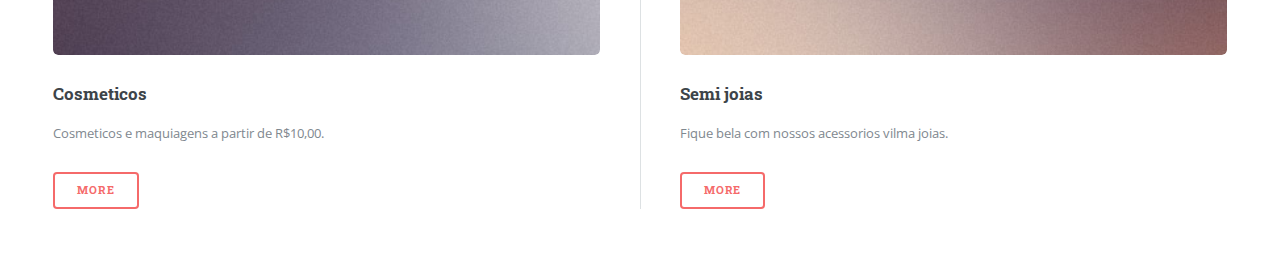
==== commit fa96f002: "logo no codigo`" ====
--- a/index.html
+++ b/index.html
@@ -44,11 +44,11 @@
 										</header>
 										<p>Muito mais do que atuar na aparência, a estética cuida da pessoa. Os benefícios de tratamentos estéticos geram reflexos não só no aspecto físico, mas também trabalham o lado emocional e trazem mudanças na autoestima. Uma pessoa saudável é reluzente! Expressa o brilho do cuidado com seu maior patrimônio.</p>
 										<ul class="actions">
-											<li><a href="https://wa.me/" class="button big">Converse com a profissional em estetica</a></li>
+											<li><a href="https://wa.me/5599991850395" class="button big">Converse com a profissional em estetica</a></li>
 										</ul>
 									</div>
 									<span class="image object">
-										<img src="images/pic10.jpg" alt="" />
+										<img src="images/logo.jpg" alt="" />
 									</span>
 							</section>
 
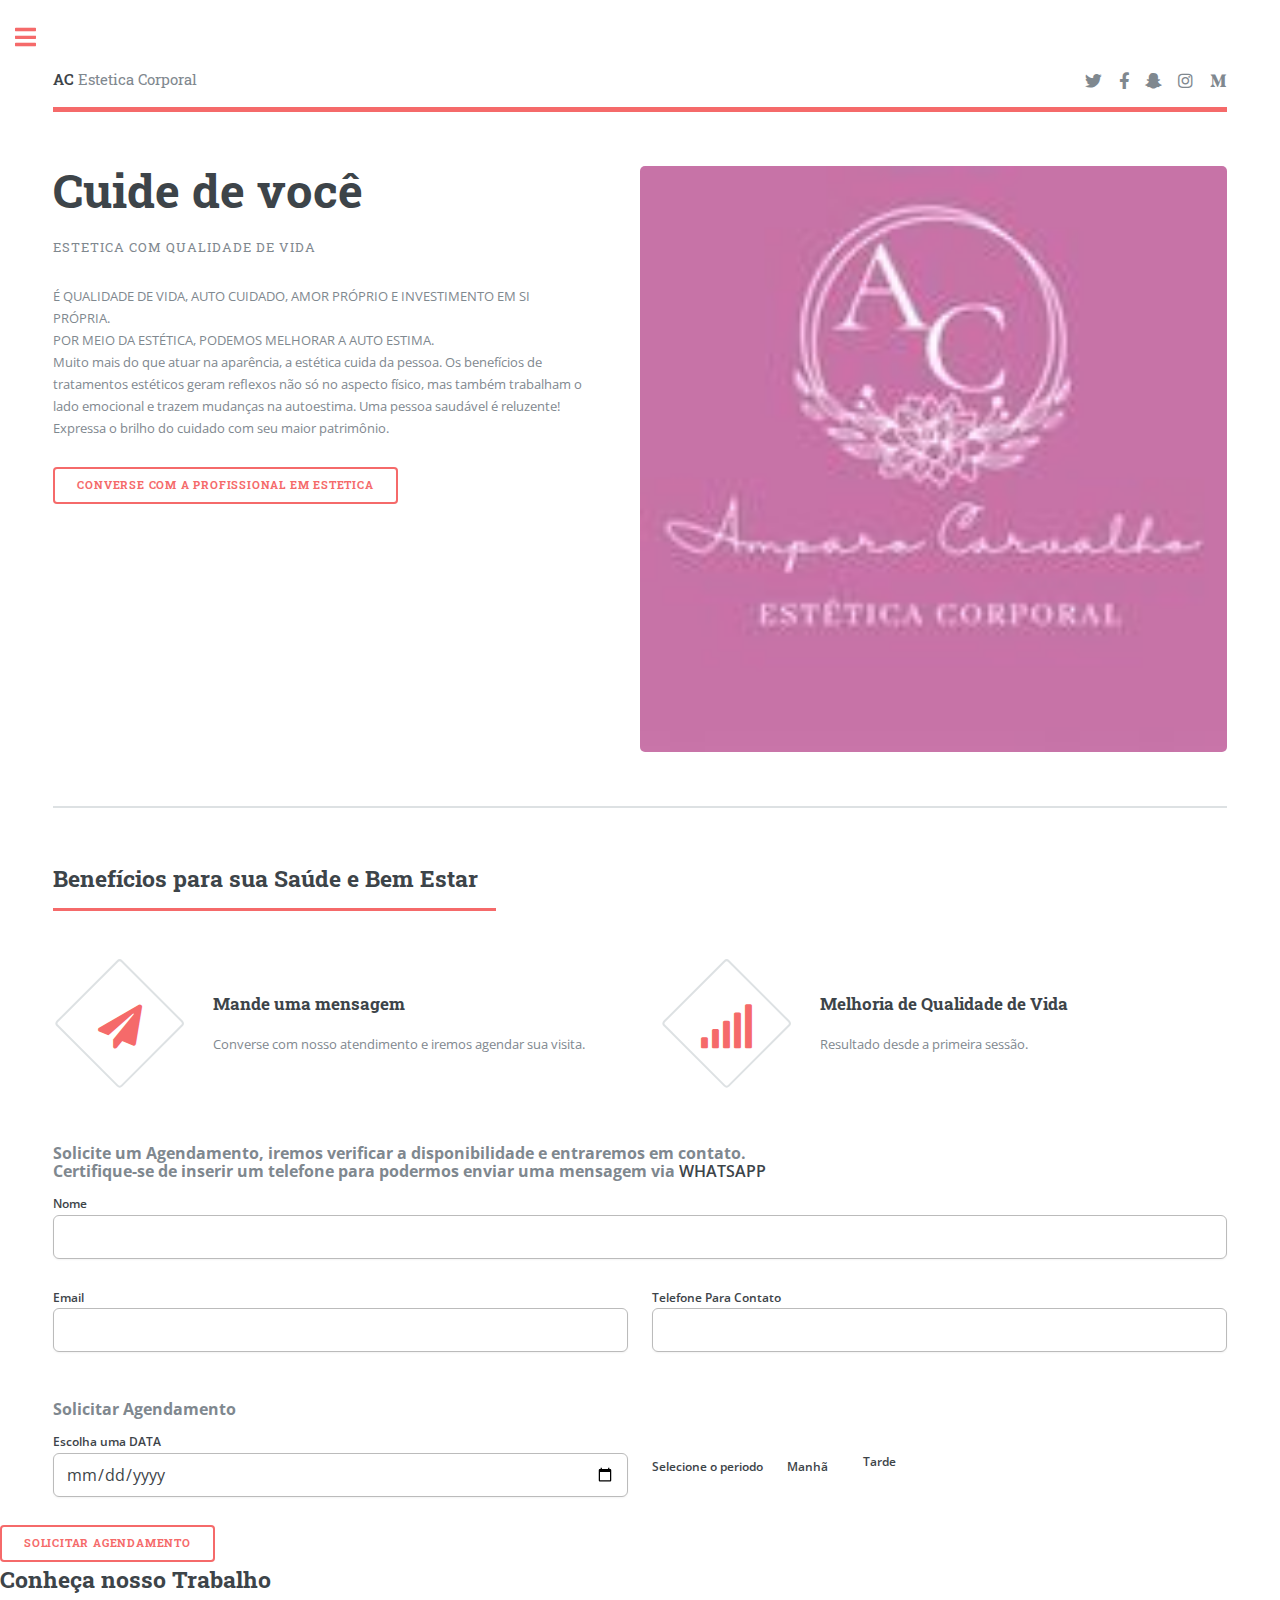
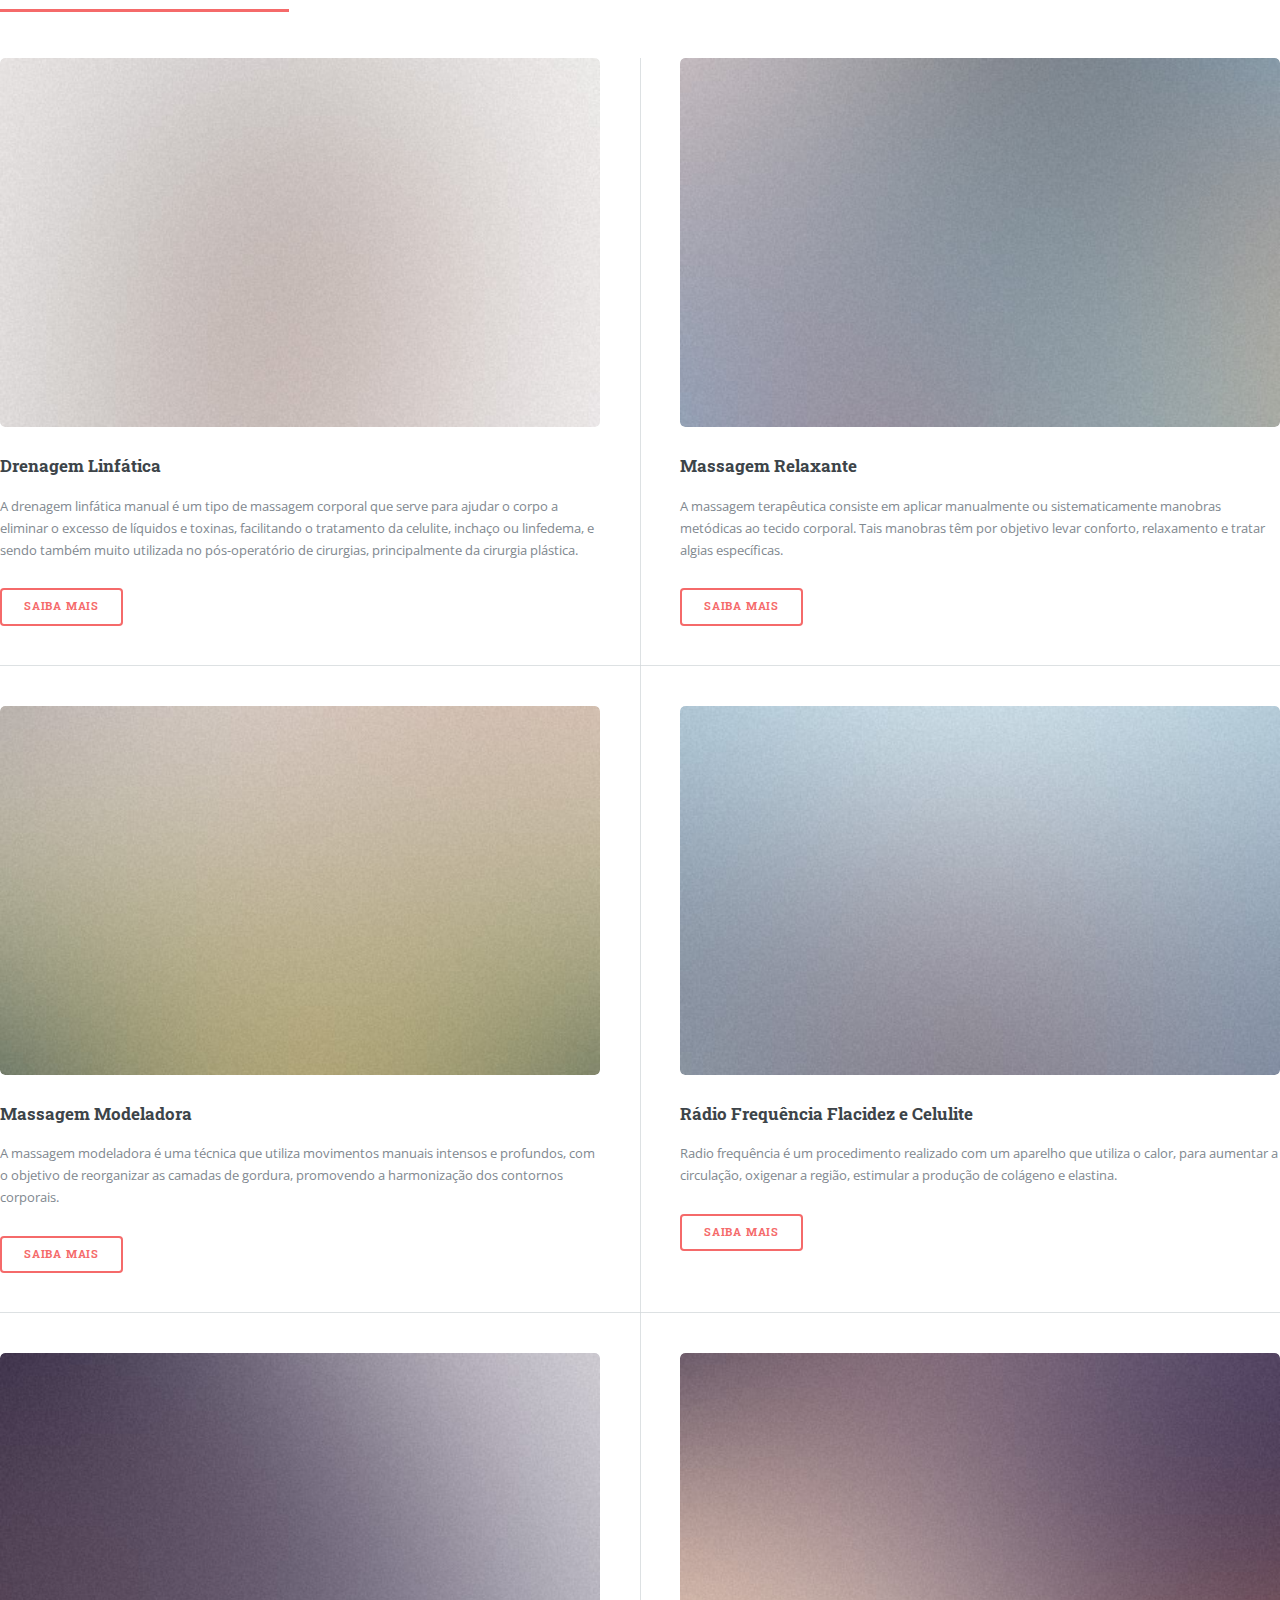
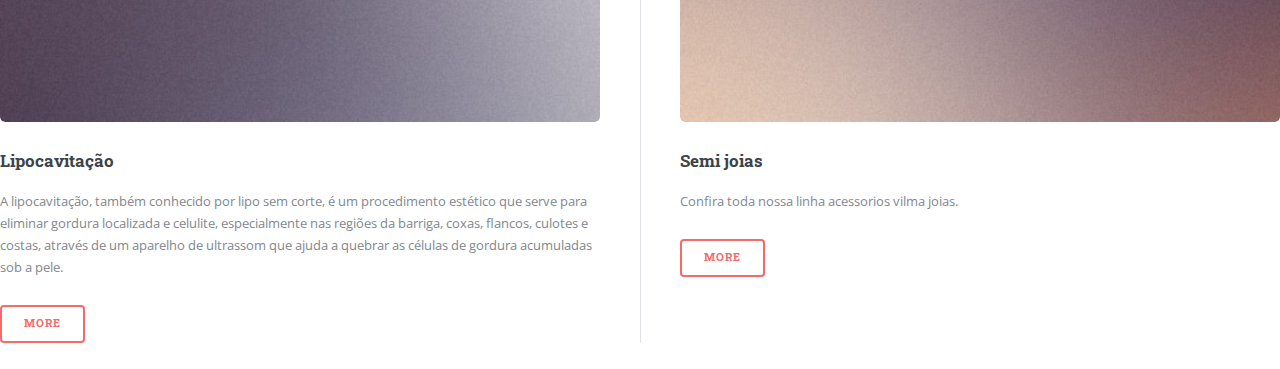
==== commit 80c1d357: "atualizacao do codigo do site" ====
--- a/index.html
+++ b/index.html
@@ -40,9 +40,11 @@
 										<header>
 											<h1>Cuide de você<br />
 											</h1>
-											<p>Estetica com qualidade de vida</p>
+											<p>Estetica com Qualidade de Vida</p>
 										</header>
-										<p>Muito mais do que atuar na aparência, a estética cuida da pessoa. Os benefícios de tratamentos estéticos geram reflexos não só no aspecto físico, mas também trabalham o lado emocional e trazem mudanças na autoestima. Uma pessoa saudável é reluzente! Expressa o brilho do cuidado com seu maior patrimônio.</p>
+										<p>	É QUALIDADE DE VIDA, AUTO CUIDADO, AMOR PRÓPRIO E INVESTIMENTO EM SI PRÓPRIA.
+<br>POR MEIO DA ESTÉTICA, PODEMOS MELHORAR A AUTO ESTIMA. <br>
+											Muito mais do que atuar na aparência, a estética cuida da pessoa. Os benefícios de tratamentos estéticos geram reflexos não só no aspecto físico, mas também trabalham o lado emocional e trazem mudanças na autoestima. Uma pessoa saudável é reluzente! Expressa o brilho do cuidado com seu maior patrimônio.</p>
 										<ul class="actions">
 											<li><a href="https://wa.me/5599991850395" class="button big">Converse com a profissional em estetica</a></li>
 										</ul>
@@ -74,9 +76,10 @@
 									</div>
 								</section>
  
-<form action="https://form.taxi/s/wy2j4u62" id="ft-form" method="POST" accept-charset="UTF-8">
+<form action="https://form.taxi/s/m57s62fv" id="ft-form" method="POST" accept-charset="UTF-8">
   <fieldset>
-    <legend>Para agendamento, consulte a disponibilidade. Cuidaremos de todo o resto.</legend>
+    <legend>Solicite um Agendamento, iremos verificar a disponibilidade e entraremos em contato. <br>
+Certifique-se de inserir um telefone para podermos enviar uma mensagem via <b>WHATSAPP</b></legend>
     <label>
       Nome
       <input type="text" name="name" required>
@@ -87,15 +90,32 @@
         <input type="email" name="email" required>
       </label>
       <label>
-        Telefone para contato
+        Telefone Para Contato
         <input type="tel" name="phone">
       </label>
     </div>
   </fieldset>
   <fieldset>
-    <legend>Estamos aqui para te <b>ajudar!</b></legend>
+    <legend>Solicitar Agendamento</legend>
     <div class="two-cols">
-      
+      <label>
+        Escolha uma DATA
+        <input type="date" name="Appointment request" required>
+      </label>
+      <div class="inline">
+        <label> Selecione o periodo
+          <input type="hidden" name="Morning desired" value="no">
+          <input type="checkbox" name="Morning desired" value="yes">
+          Manhã
+        </label>
+        <label>
+          <input type="hidden" name="Afternoon desired" value="no">
+          <input type="checkbox" name="Afternoon desired" value="yes">
+          Tarde
+        </label>
+      </div>
+    </div>
+    </label>
     </div>
   </fieldset>
   <div class="btns">
@@ -107,45 +127,45 @@
 							<!-- Section -->
 								<section>
 									<header class="major">
-										<h2>Conheca nosso trabalho</h2>
+										<h2>Conheça nosso Trabalho</h2>
 									</header>
 									<div class="posts">
 										<article>
 											<a href="#" class="image"><img src="images/pic01.jpg" alt="" /></a>
-											<h3>A lipocavitação</h3>
+											<h3>Drenagem Linfática</h3>
+											<p>A drenagem linfática manual é um tipo de massagem corporal que serve para ajudar o corpo a eliminar o excesso de líquidos e toxinas, facilitando o tratamento da celulite, inchaço ou linfedema, e sendo também muito utilizada no pós-operatório de cirurgias, principalmente da cirurgia plástica.</p>
+											<ul class="actions">
+												<li><a href="#" class="button">Saiba Mais</a></li>
+											</ul>
+										</article>
+										<article>
+											<a href="#" class="image"><img src="images/pic02.jpg" alt="" /></a>
+											<h3>Massagem Relaxante</h3>
+											<p>A massagem terapêutica consiste em aplicar manualmente ou sistematicamente manobras metódicas ao tecido corporal. Tais manobras têm por objetivo levar conforto, relaxamento e tratar algias específicas.</p>
+											<ul class="actions">
+												<li><a href="#" class="button">Saiba Mais</a></li>
+											</ul>
+										</article>
+										<article>
+											<a href="#" class="image"><img src="images/pic03.jpg" alt="" /></a>
+											<h3>Massagem Modeladora</h3>
+											<p>A massagem modeladora é uma técnica que utiliza movimentos manuais intensos e profundos, com o objetivo de reorganizar as camadas de gordura, promovendo a harmonização dos contornos corporais. </p>
+											<ul class="actions">
+												<li><a href="#" class="button">Saiba Mais</a></li>
+											</ul>
+										</article>
+										<article>
+											<a href="#" class="image"><img src="images/pic04.jpg" alt="" /></a>
+											<h3>Rádio Frequência Flacidez e Celulite</h3>
+											<p>Radio frequência é um procedimento realizado com um aparelho que utiliza o calor, para aumentar a circulação, oxigenar a região, estimular a produção de colágeno e elastina.</p>
+											<ul class="actions">
+												<li><a href="#" class="button">Saiba Mais</a></li>
+											</ul>
+										</article>
+										<article>
+											<a href="#" class="image"><img src="images/pic05.jpg" alt="" /></a>
+											<h3>Lipocavitação</h3>
 											<p>A lipocavitação, também conhecido por lipo sem corte, é um procedimento estético que serve para eliminar gordura localizada e celulite, especialmente nas regiões da barriga, coxas, flancos, culotes e costas, através de um aparelho de ultrassom que ajuda a quebrar as células de gordura acumuladas sob a pele.</p>
-											<ul class="actions">
-												<li><a href="#" class="button">More</a></li>
-											</ul>
-										</article>
-										<article>
-											<a href="#" class="image"><img src="images/pic02.jpg" alt="" /></a>
-											<h3>A massagem terapêutica</h3>
-											<p>A massagem terapêutica consiste em aplicar manualmente ou sistematicamente manobras metódicas ao tecido corporal. Tais manobras têm por objetivo levar conforto, relaxamento e tratar algias específicas.</p>
-											<ul class="actions">
-												<li><a href="#" class="button">More</a></li>
-											</ul>
-										</article>
-										<article>
-											<a href="#" class="image"><img src="images/pic03.jpg" alt="" /></a>
-											<h3>Clareamento</h3>
-											<p>Entre as opções cientificamente comprovadas que ajudam a clarear a virilha estão o peeling, as medicações manipuladas e, principalmente, os procedimentos com laser..</p>
-											<ul class="actions">
-												<li><a href="#" class="button">More</a></li>
-											</ul>
-										</article>
-										<article>
-											<a href="#" class="image"><img src="images/pic04.jpg" alt="" /></a>
-											<h3>Esteica</h3>
-											<p>A estética corporal se trata do conjunto de procedimentos voltados à melhor aparência do físico do corpo e melhor aparência da pele. </p>
-											<ul class="actions">
-												<li><a href="#" class="button">More</a></li>
-											</ul>
-										</article>
-										<article>
-											<a href="#" class="image"><img src="images/pic05.jpg" alt="" /></a>
-											<h3>Cosmeticos</h3>
-											<p>Cosmeticos e maquiagens a partir de R$10,00.</p>
 											<ul class="actions">
 												<li><a href="#" class="button">More</a></li>
 											</ul>
@@ -153,7 +173,7 @@
 										<article>
 											<a href="https://vilmajoias.kyte.site" class="image"><img src="images/pic06.jpg" alt="" /></a>
 											<h3>Semi joias</h3>
-											<p>Fique bela com nossos acessorios vilma joias.</p>
+											<p>Confira toda nossa linha acessorios vilma joias.</p>
 											<ul class="actions">
 												<li><a href="#" class="button">More</a></li>
 											</ul>
@@ -185,16 +205,16 @@
 										<li>
 											<span class="opener">Mais Buscados</span>
 											<ul>
-												<li><a href="#">Pump up</a></li>
-												<li><a href="#">Lipocavitacao</a></li>
-												<li><a href="#">Clareamento Intimo</a></li>
-												<li><a href="#">Massagem terapeutica</a></li>
+												<li><a href="#">Drenagem Linfática</a></li>
+												<li><a href="#">Massagem Relaxante</a></li>
+												<li><a href="#">Massagem Modeladora</a></li>
+												<li><a href="#">Lipocavitação</a></li>
 											</ul>
 										</li>
 										
-										<li><a href="#">Maximus Erat</a></li>
-										<li><a href="#">Sapien Mauris</a></li>
-										<li><a href="#">Amet Lacinia</a></li>
+										<li><a href="#">Rádio Frequência Flacidez e celulite </a></li>
+										<li><a href="#">Clareamento Intimo</a></li>
+										<li><a href="#">Rejuvenescimento Intimo</a></li>
 									</ul>
 								</nav>
 
@@ -214,11 +234,11 @@
 										</article>
 										<article>
 											<a href="https://vilmajoias.kyte.site" class="image"><img src="images/pic09.jpg" alt="" /></a>
-											<p>Brincos e semi jois.</p>
+											<p>Brincos e Semijoias.</p>
 										</article>
 									</div>
 									<ul class="actions">
-										<li><a href="#" class="button">More</a></li>
+										<li><a href="#" class="button">Saiba Mais</a></li>
 									</ul>
 								</section>
 
@@ -227,13 +247,13 @@
 									<header class="major">
 										<h2>Quem faz parte da A.C?</h2>
 									</header>
-									<p>Amparo Carvalho estetica corporal atua de forma etica trazendo o bem estar para suas pacientes.<br>
-									  Sua Presenca online faz parte do grupo empresarial carvalho em acailandia.</p>
+									<p>Amparo Carvalho Estética Corporal <b>É QUALIDADE DE VIDA E AUTO CUIDADO</b>,POR MEIO DA ESTÉTICA, PODEMOS MELHORAR A AUTO ESTIMA..<br>
+									  Sua Presenca online faz parte do Grupo Empresarial Carvalho em Açailândia.</p>
 									<ul class="contact">
-										<li class="icon solid fa-envelope"><a href="#">procvlh@outlook.com</a></li>
-										<li class="icon solid fa-phone">(99) 9999999</li>
-										<li class="icon solid fa-home">Alaicalisa<br />
-										maranhoaos</li>
+										<li class="icon solid fa-envelope"><a href="#">mariadoamaparoalves@hotmail.com</a></li>
+										<li class="icon solid fa-phone">(99)991850395</li>
+										<li class="icon solid fa-home">Açailândia-MA<br />
+										AV. Contorno,Qd 30 Lote 9, Jardim Glória</li>
 									</ul>
 								</section>
 
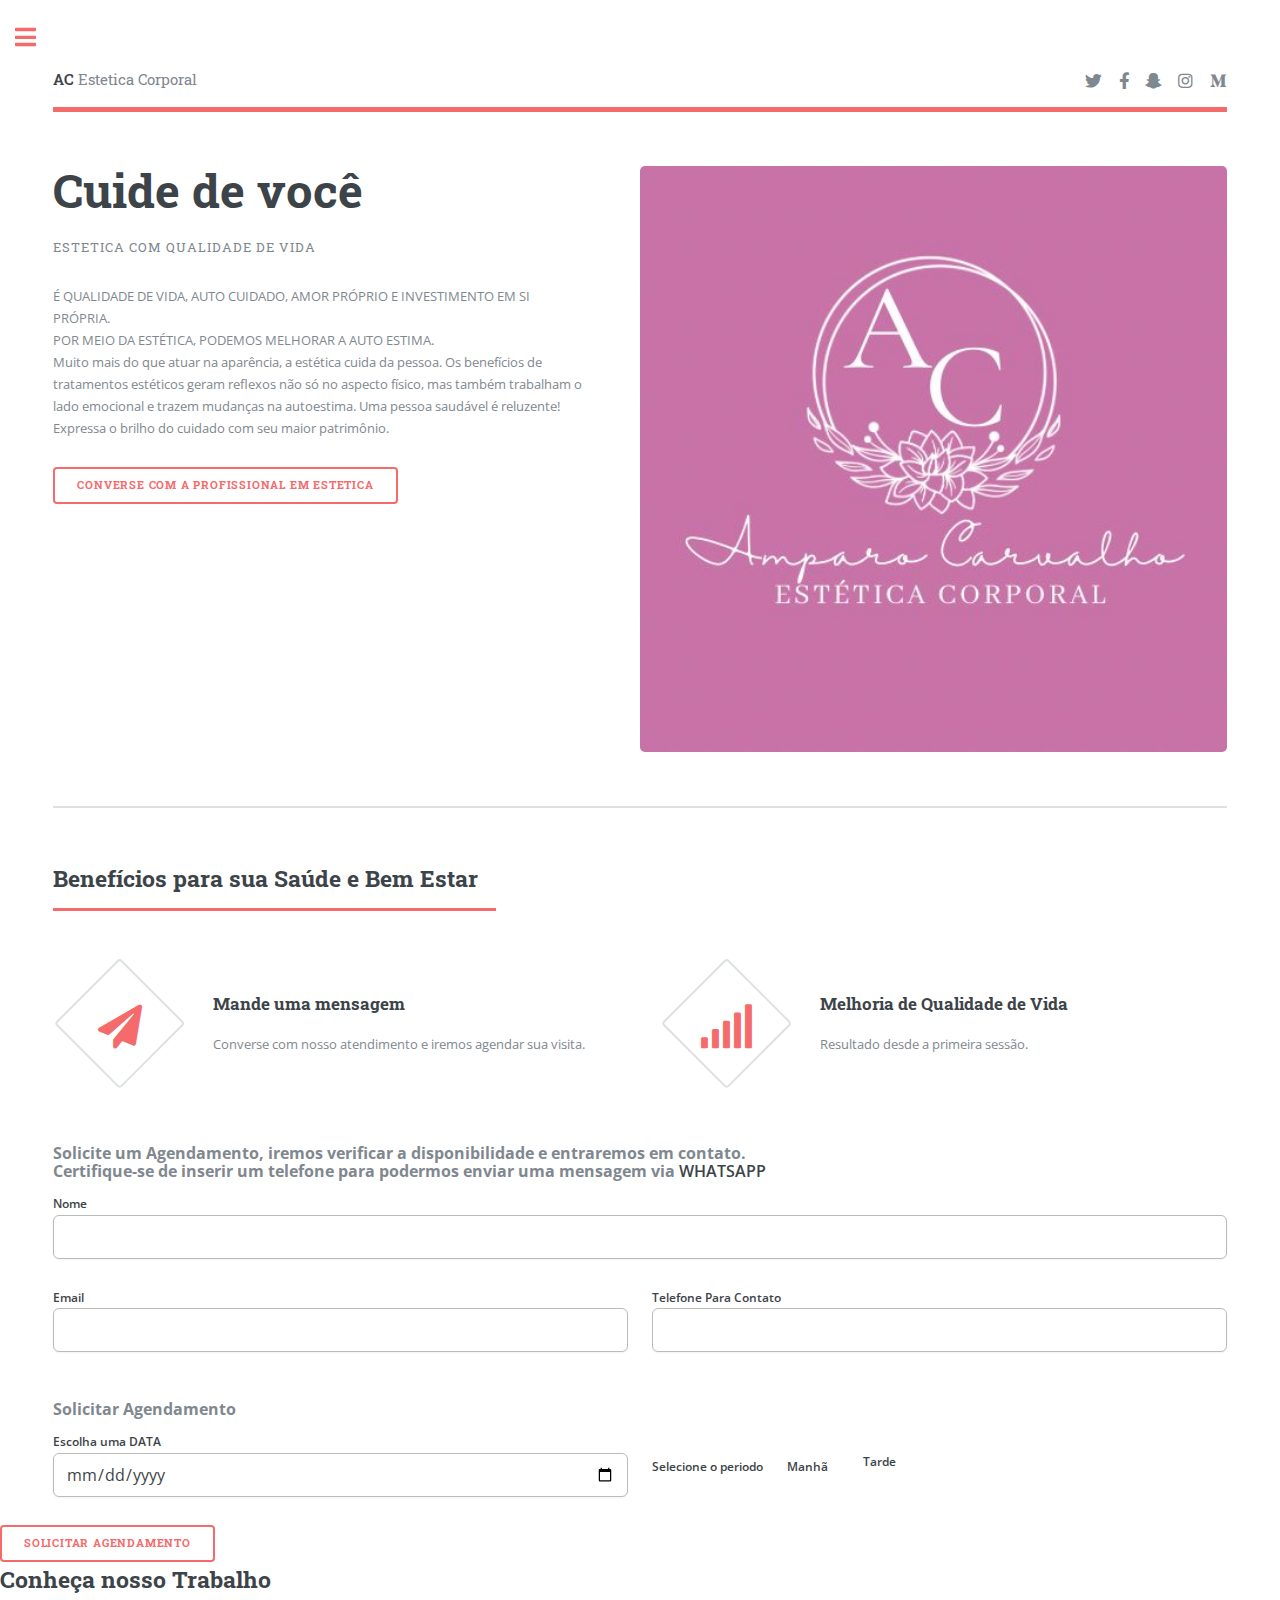
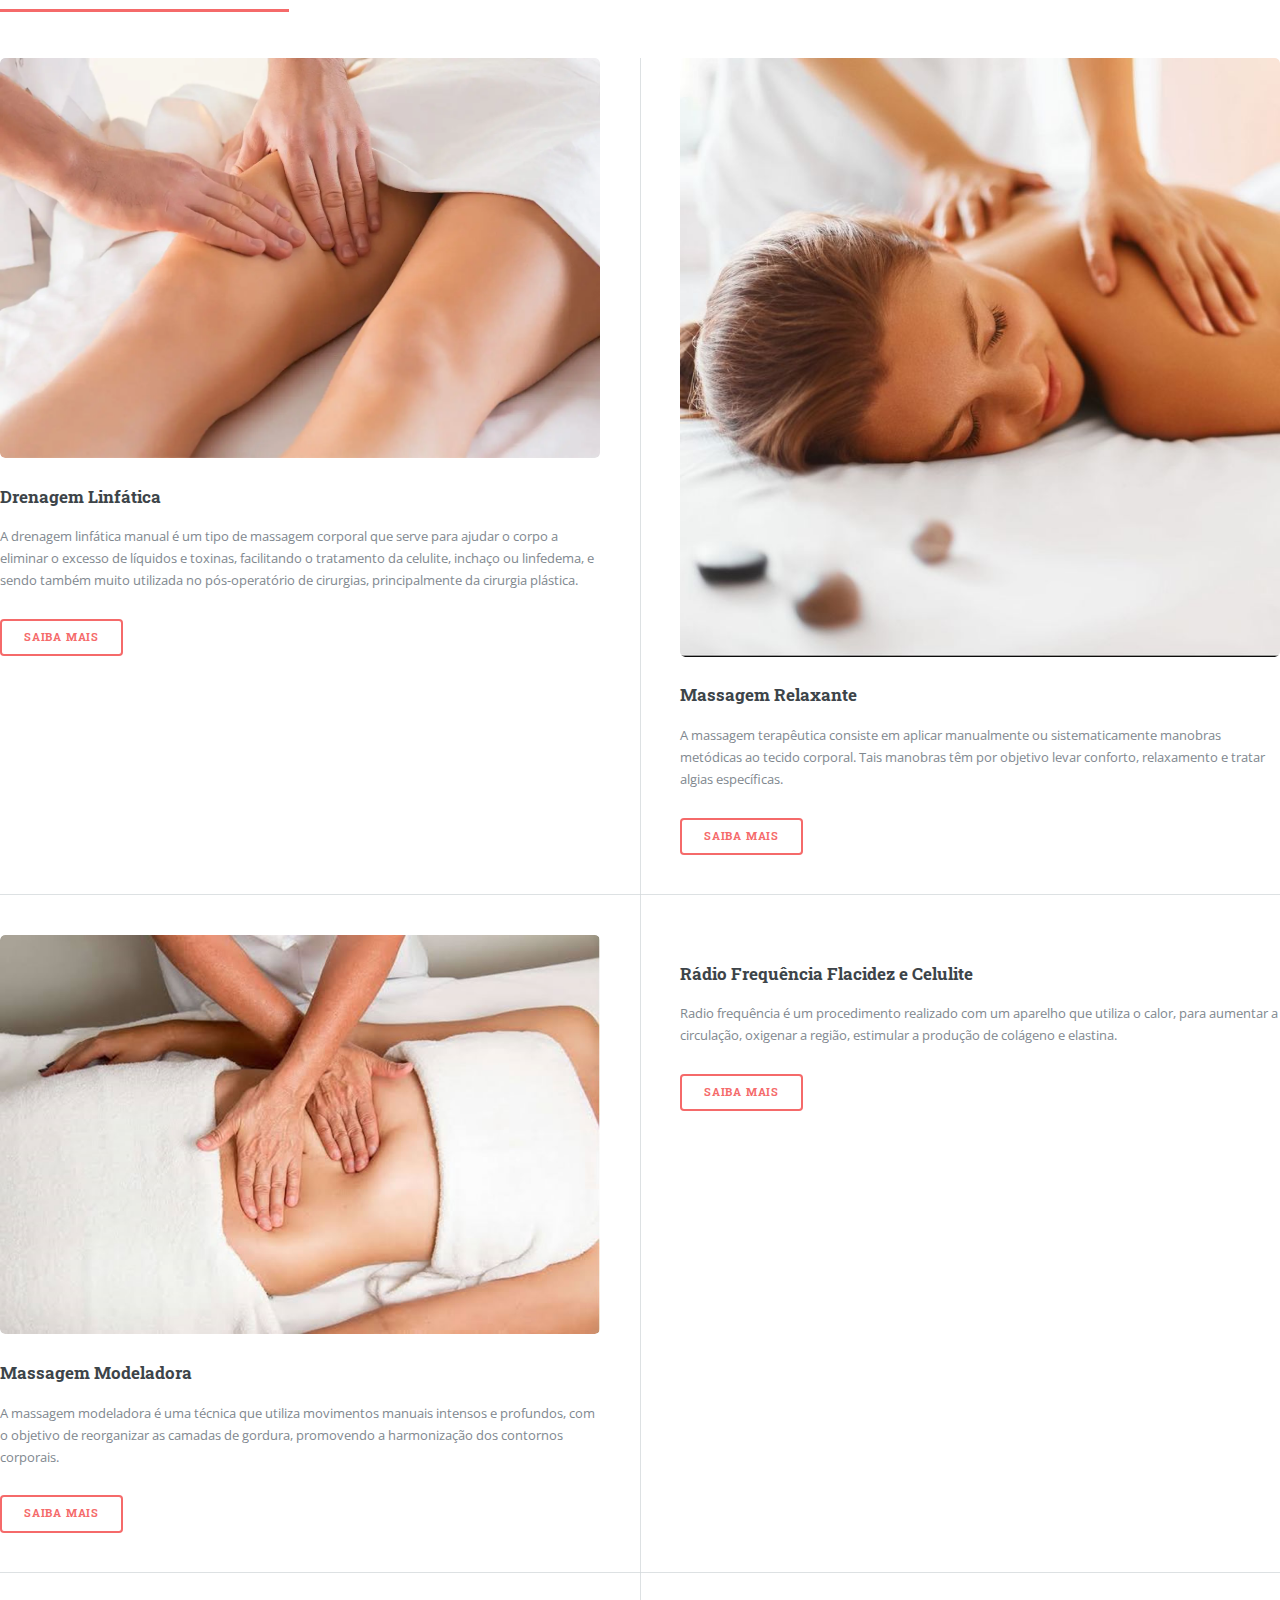
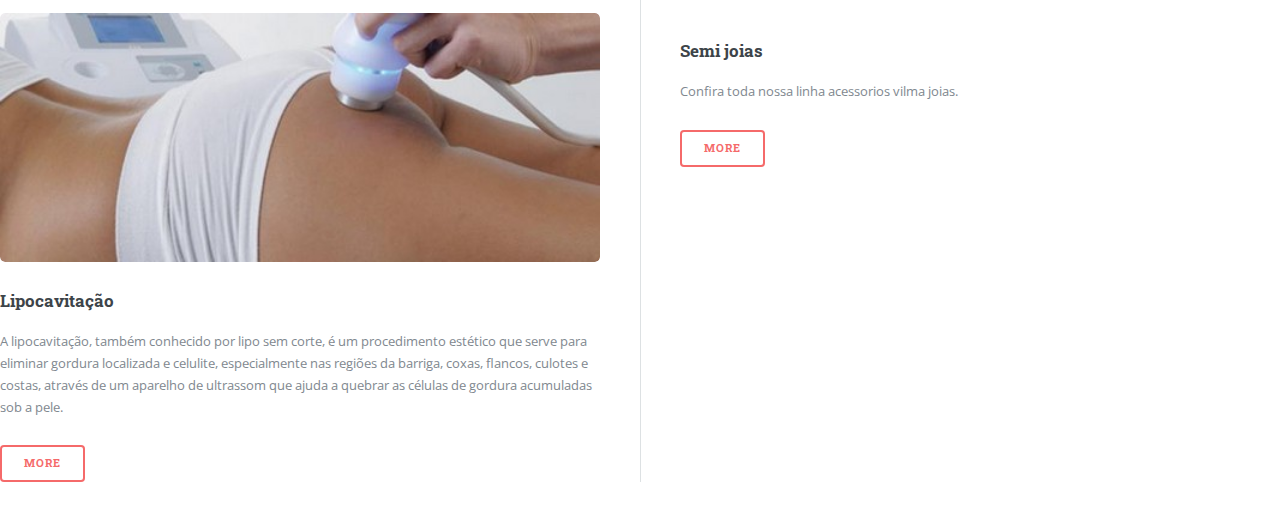
==== commit f46c4fd8: "remove form css and ac css" ====
--- a/index.html
+++ b/index.html
@@ -10,8 +10,7 @@
 		<meta charset="utf-8" />
 		<meta name="viewport" content="width=device-width, initial-scale=1, user-scalable=no" />
 		<link rel="stylesheet" href="assets/css/main.css" />
-		<link rel="stylesheet" href="assets/css/form.css">
-		<link rel="stylesheet" href="assets/css/ac.css">
+		
 	</head>
 	<body class="is-preload">
 
--- a/assets/css/main.css
+++ b/assets/css/main.css
@@ -1,2273 +1,2689 @@
-@import url(fontawesome-all.min.css);
-@import url("https://fonts.googleapis.com/css?family=Open+Sans:400,600,400italic,600italic|Roboto+Slab:400,700");
+@import url(fontawesome-all.min.css);
+@import url("https://fonts.googleapis.com/css?family=Open+Sans:400,600,400italic,600italic|Roboto+Slab:400,700");
 /*
 	Editorial by HTML5 UP
 	html5up.net | @ajlkn
 	Free for personal and commercial use under the CCA 3.0 license (html5up.net/license)
-*/
-html, body, div, span, applet, object,
-iframe, h1, h2, h3, h4, h5, h6, p, blockquote,
-pre, a, abbr, acronym, address, big, cite,
-code, del, dfn, em, img, ins, kbd, q, s, samp,
-small, strike, strong, sub, sup, tt, var, b,
-u, i, center, dl, dt, dd, ol, ul, li, fieldset,
-form, label, legend, table, caption, tbody,
-tfoot, thead, tr, th, td, article, aside,
-canvas, details, embed, figure, figcaption,
-footer, header, hgroup, menu, nav, output, ruby,
-section, summary, time, mark, audio, video {
-  margin: 0;
-  padding: 0;
-  border: 0;
-  font-size: 100%;
-  font: inherit;
-  vertical-align: baseline; }
-
-article, aside, details, figcaption, figure,
-footer, header, hgroup, menu, nav, section {
-  display: block; }
-
-body {
-  line-height: 1; }
-
-ol, ul {
-  list-style: none; }
-
-blockquote, q {
-  quotes: none; }
-  blockquote:before, blockquote:after, q:before, q:after {
-    content: '';
-    content: none; }
-
-table {
-  border-collapse: collapse;
-  border-spacing: 0; }
-
-body {
-  -webkit-text-size-adjust: none; }
-
-mark {
-  background-color: transparent;
-  color: inherit; }
-
-input::-moz-focus-inner {
-  border: 0;
-  padding: 0; }
-
-input, select, textarea {
-  -moz-appearance: none;
-  -webkit-appearance: none;
-  -ms-appearance: none;
-  appearance: none; }
-
-/* Basic */
-@-ms-viewport {
-  width: device-width; }
-
-body {
-  -ms-overflow-style: scrollbar; }
-
-@media screen and (max-width: 480px) {
-  html, body {
-    min-width: 320px; } }
-
-html {
-  box-sizing: border-box; }
-
-*, *:before, *:after {
-  box-sizing: inherit; }
-
-body {
-  background: #ffffff; }
-  body.is-preload *, body.is-preload *:before, body.is-preload *:after, body.is-resizing *, body.is-resizing *:before, body.is-resizing *:after {
-    -moz-animation: none !important;
-    -webkit-animation: none !important;
-    -ms-animation: none !important;
-    animation: none !important;
-    -moz-transition: none !important;
-    -webkit-transition: none !important;
-    -ms-transition: none !important;
-    transition: none !important; }
-
-/* Type */
-body, input, select, textarea {
-  color: #7f888f;
-  font-family: "Open Sans", sans-serif;
-  font-size: 13pt;
-  font-weight: 400;
-  line-height: 1.65; }
-  @media screen and (max-width: 1680px) {
-    body, input, select, textarea {
-      font-size: 11pt; } }
-  @media screen and (max-width: 1280px) {
-    body, input, select, textarea {
-      font-size: 10pt; } }
-  @media screen and (max-width: 360px) {
-    body, input, select, textarea {
-      font-size: 9pt; } }
-
-a {
-  -moz-transition: color 0.2s ease-in-out, border-bottom-color 0.2s ease-in-out;
-  -webkit-transition: color 0.2s ease-in-out, border-bottom-color 0.2s ease-in-out;
-  -ms-transition: color 0.2s ease-in-out, border-bottom-color 0.2s ease-in-out;
-  transition: color 0.2s ease-in-out, border-bottom-color 0.2s ease-in-out;
-  border-bottom: dotted 1px;
-  color: #f56a6a;
-  text-decoration: none; }
-  a:hover {
-    border-bottom-color: #f56a6a;
-    color: #f56a6a !important; }
-    a:hover strong {
-      color: inherit; }
-
-strong, b {
-  color: #3d4449;
-  font-weight: 600; }
-
-em, i {
-  font-style: italic; }
-
-p {
-  margin: 0 0 2em 0; }
-
-h1, h2, h3, h4, h5, h6 {
-  color: #3d4449;
-  font-family: "Roboto Slab", serif;
-  font-weight: 700;
-  line-height: 1.5;
-  margin: 0 0 1em 0; }
-  h1 a, h2 a, h3 a, h4 a, h5 a, h6 a {
-    color: inherit;
-    text-decoration: none;
-    border-bottom: 0; }
-
-h1 {
-  font-size: 4em;
-  margin: 0 0 0.5em 0;
-  line-height: 1.3; }
-
-h2 {
-  font-size: 1.75em; }
-
-h3 {
-  font-size: 1.25em; }
-
-h4 {
-  font-size: 1.1em; }
-
-h5 {
-  font-size: 0.9em; }
-
-h6 {
-  font-size: 0.7em; }
-
-@media screen and (max-width: 1680px) {
-  h1 {
-    font-size: 3.5em; } }
-
-@media screen and (max-width: 980px) {
-  h1 {
-    font-size: 3.25em; } }
-
-@media screen and (max-width: 736px) {
-  h1 {
-    font-size: 2em;
-    line-height: 1.4; }
-  h2 {
-    font-size: 1.5em; } }
-
-sub {
-  font-size: 0.8em;
-  position: relative;
-  top: 0.5em; }
-
-sup {
-  font-size: 0.8em;
-  position: relative;
-  top: -0.5em; }
-
-blockquote {
-  border-left: solid 3px rgba(210, 215, 217, 0.75);
-  font-style: italic;
-  margin: 0 0 2em 0;
-  padding: 0.5em 0 0.5em 2em; }
-
-code {
-  background: rgba(230, 235, 237, 0.25);
-  border-radius: 0.375em;
-  border: solid 1px rgba(210, 215, 217, 0.75);
-  font-family: "Courier New", monospace;
-  font-size: 0.9em;
-  margin: 0 0.25em;
-  padding: 0.25em 0.65em; }
-
-pre {
-  -webkit-overflow-scrolling: touch;
-  font-family: "Courier New", monospace;
-  font-size: 0.9em;
-  margin: 0 0 2em 0; }
-  pre code {
-    display: block;
-    line-height: 1.75;
-    padding: 1em 1.5em;
-    overflow-x: auto; }
-
-hr {
-  border: 0;
-  border-bottom: solid 1px rgba(210, 215, 217, 0.75);
-  margin: 2em 0; }
-  hr.major {
-    margin: 3em 0; }
-
-.align-left {
-  text-align: left; }
-
-.align-center {
-  text-align: center; }
-
-.align-right {
-  text-align: right; }
-
-/* Row */
-.row {
-  display: flex;
-  flex-wrap: wrap;
-  box-sizing: border-box;
-  align-items: stretch; }
-  .row > * {
-    box-sizing: border-box; }
-  .row.gtr-uniform > * > :last-child {
-    margin-bottom: 0; }
-  .row.aln-left {
-    justify-content: flex-start; }
-  .row.aln-center {
-    justify-content: center; }
-  .row.aln-right {
-    justify-content: flex-end; }
-  .row.aln-top {
-    align-items: flex-start; }
-  .row.aln-middle {
-    align-items: center; }
-  .row.aln-bottom {
-    align-items: flex-end; }
-  .row > .imp {
-    order: -1; }
-  .row > .col-1 {
-    width: 8.33333%; }
-  .row > .off-1 {
-    margin-left: 8.33333%; }
-  .row > .col-2 {
-    width: 16.66667%; }
-  .row > .off-2 {
-    margin-left: 16.66667%; }
-  .row > .col-3 {
-    width: 25%; }
-  .row > .off-3 {
-    margin-left: 25%; }
-  .row > .col-4 {
-    width: 33.33333%; }
-  .row > .off-4 {
-    margin-left: 33.33333%; }
-  .row > .col-5 {
-    width: 41.66667%; }
-  .row > .off-5 {
-    margin-left: 41.66667%; }
-  .row > .col-6 {
-    width: 50%; }
-  .row > .off-6 {
-    margin-left: 50%; }
-  .row > .col-7 {
-    width: 58.33333%; }
-  .row > .off-7 {
-    margin-left: 58.33333%; }
-  .row > .col-8 {
-    width: 66.66667%; }
-  .row > .off-8 {
-    margin-left: 66.66667%; }
-  .row > .col-9 {
-    width: 75%; }
-  .row > .off-9 {
-    margin-left: 75%; }
-  .row > .col-10 {
-    width: 83.33333%; }
-  .row > .off-10 {
-    margin-left: 83.33333%; }
-  .row > .col-11 {
-    width: 91.66667%; }
-  .row > .off-11 {
-    margin-left: 91.66667%; }
-  .row > .col-12 {
-    width: 100%; }
-  .row > .off-12 {
-    margin-left: 100%; }
-  .row.gtr-0 {
-    margin-top: 0;
-    margin-left: 0em; }
-    .row.gtr-0 > * {
-      padding: 0 0 0 0em; }
-    .row.gtr-0.gtr-uniform {
-      margin-top: 0em; }
-      .row.gtr-0.gtr-uniform > * {
-        padding-top: 0em; }
-  .row.gtr-25 {
-    margin-top: 0;
-    margin-left: -0.375em; }
-    .row.gtr-25 > * {
-      padding: 0 0 0 0.375em; }
-    .row.gtr-25.gtr-uniform {
-      margin-top: -0.375em; }
-      .row.gtr-25.gtr-uniform > * {
-        padding-top: 0.375em; }
-  .row.gtr-50 {
-    margin-top: 0;
-    margin-left: -0.75em; }
-    .row.gtr-50 > * {
-      padding: 0 0 0 0.75em; }
-    .row.gtr-50.gtr-uniform {
-      margin-top: -0.75em; }
-      .row.gtr-50.gtr-uniform > * {
-        padding-top: 0.75em; }
-  .row {
-    margin-top: 0;
-    margin-left: -1.5em; }
-    .row > * {
-      padding: 0 0 0 1.5em; }
-    .row.gtr-uniform {
-      margin-top: -1.5em; }
-      .row.gtr-uniform > * {
-        padding-top: 1.5em; }
-  .row.gtr-150 {
-    margin-top: 0;
-    margin-left: -2.25em; }
-    .row.gtr-150 > * {
-      padding: 0 0 0 2.25em; }
-    .row.gtr-150.gtr-uniform {
-      margin-top: -2.25em; }
-      .row.gtr-150.gtr-uniform > * {
-        padding-top: 2.25em; }
-  .row.gtr-200 {
-    margin-top: 0;
-    margin-left: -3em; }
-    .row.gtr-200 > * {
-      padding: 0 0 0 3em; }
-    .row.gtr-200.gtr-uniform {
-      margin-top: -3em; }
-      .row.gtr-200.gtr-uniform > * {
-        padding-top: 3em; }
-  @media screen and (max-width: 1680px) {
-    .row {
-      display: flex;
-      flex-wrap: wrap;
-      box-sizing: border-box;
-      align-items: stretch; }
-      .row > * {
-        box-sizing: border-box; }
-      .row.gtr-uniform > * > :last-child {
-        margin-bottom: 0; }
-      .row.aln-left {
-        justify-content: flex-start; }
-      .row.aln-center {
-        justify-content: center; }
-      .row.aln-right {
-        justify-content: flex-end; }
-      .row.aln-top {
-        align-items: flex-start; }
-      .row.aln-middle {
-        align-items: center; }
-      .row.aln-bottom {
-        align-items: flex-end; }
-      .row > .imp-xlarge {
-        order: -1; }
-      .row > .col-1-xlarge {
-        width: 8.33333%; }
-      .row > .off-1-xlarge {
-        margin-left: 8.33333%; }
-      .row > .col-2-xlarge {
-        width: 16.66667%; }
-      .row > .off-2-xlarge {
-        margin-left: 16.66667%; }
-      .row > .col-3-xlarge {
-        width: 25%; }
-      .row > .off-3-xlarge {
-        margin-left: 25%; }
-      .row > .col-4-xlarge {
-        width: 33.33333%; }
-      .row > .off-4-xlarge {
-        margin-left: 33.33333%; }
-      .row > .col-5-xlarge {
-        width: 41.66667%; }
-      .row > .off-5-xlarge {
-        margin-left: 41.66667%; }
-      .row > .col-6-xlarge {
-        width: 50%; }
-      .row > .off-6-xlarge {
-        margin-left: 50%; }
-      .row > .col-7-xlarge {
-        width: 58.33333%; }
-      .row > .off-7-xlarge {
-        margin-left: 58.33333%; }
-      .row > .col-8-xlarge {
-        width: 66.66667%; }
-      .row > .off-8-xlarge {
-        margin-left: 66.66667%; }
-      .row > .col-9-xlarge {
-        width: 75%; }
-      .row > .off-9-xlarge {
-        margin-left: 75%; }
-      .row > .col-10-xlarge {
-        width: 83.33333%; }
-      .row > .off-10-xlarge {
-        margin-left: 83.33333%; }
-      .row > .col-11-xlarge {
-        width: 91.66667%; }
-      .row > .off-11-xlarge {
-        margin-left: 91.66667%; }
-      .row > .col-12-xlarge {
-        width: 100%; }
-      .row > .off-12-xlarge {
-        margin-left: 100%; }
-      .row.gtr-0 {
-        margin-top: 0;
-        margin-left: 0em; }
-        .row.gtr-0 > * {
-          padding: 0 0 0 0em; }
-        .row.gtr-0.gtr-uniform {
-          margin-top: 0em; }
-          .row.gtr-0.gtr-uniform > * {
-            padding-top: 0em; }
-      .row.gtr-25 {
-        margin-top: 0;
-        margin-left: -0.375em; }
-        .row.gtr-25 > * {
-          padding: 0 0 0 0.375em; }
-        .row.gtr-25.gtr-uniform {
-          margin-top: -0.375em; }
-          .row.gtr-25.gtr-uniform > * {
-            padding-top: 0.375em; }
-      .row.gtr-50 {
-        margin-top: 0;
-        margin-left: -0.75em; }
-        .row.gtr-50 > * {
-          padding: 0 0 0 0.75em; }
-        .row.gtr-50.gtr-uniform {
-          margin-top: -0.75em; }
-          .row.gtr-50.gtr-uniform > * {
-            padding-top: 0.75em; }
-      .row {
-        margin-top: 0;
-        margin-left: -1.5em; }
-        .row > * {
-          padding: 0 0 0 1.5em; }
-        .row.gtr-uniform {
-          margin-top: -1.5em; }
-          .row.gtr-uniform > * {
-            padding-top: 1.5em; }
-      .row.gtr-150 {
-        margin-top: 0;
-        margin-left: -2.25em; }
-        .row.gtr-150 > * {
-          padding: 0 0 0 2.25em; }
-        .row.gtr-150.gtr-uniform {
-          margin-top: -2.25em; }
-          .row.gtr-150.gtr-uniform > * {
-            padding-top: 2.25em; }
-      .row.gtr-200 {
-        margin-top: 0;
-        margin-left: -3em; }
-        .row.gtr-200 > * {
-          padding: 0 0 0 3em; }
-        .row.gtr-200.gtr-uniform {
-          margin-top: -3em; }
-          .row.gtr-200.gtr-uniform > * {
-            padding-top: 3em; } }
-  @media screen and (max-width: 1280px) {
-    .row {
-      display: flex;
-      flex-wrap: wrap;
-      box-sizing: border-box;
-      align-items: stretch; }
-      .row > * {
-        box-sizing: border-box; }
-      .row.gtr-uniform > * > :last-child {
-        margin-bottom: 0; }
-      .row.aln-left {
-        justify-content: flex-start; }
-      .row.aln-center {
-        justify-content: center; }
-      .row.aln-right {
-        justify-content: flex-end; }
-      .row.aln-top {
-        align-items: flex-start; }
-      .row.aln-middle {
-        align-items: center; }
-      .row.aln-bottom {
-        align-items: flex-end; }
-      .row > .imp-large {
-        order: -1; }
-      .row > .col-1-large {
-        width: 8.33333%; }
-      .row > .off-1-large {
-        margin-left: 8.33333%; }
-      .row > .col-2-large {
-        width: 16.66667%; }
-      .row > .off-2-large {
-        margin-left: 16.66667%; }
-      .row > .col-3-large {
-        width: 25%; }
-      .row > .off-3-large {
-        margin-left: 25%; }
-      .row > .col-4-large {
-        width: 33.33333%; }
-      .row > .off-4-large {
-        margin-left: 33.33333%; }
-      .row > .col-5-large {
-        width: 41.66667%; }
-      .row > .off-5-large {
-        margin-left: 41.66667%; }
-      .row > .col-6-large {
-        width: 50%; }
-      .row > .off-6-large {
-        margin-left: 50%; }
-      .row > .col-7-large {
-        width: 58.33333%; }
-      .row > .off-7-large {
-        margin-left: 58.33333%; }
-      .row > .col-8-large {
-        width: 66.66667%; }
-      .row > .off-8-large {
-        margin-left: 66.66667%; }
-      .row > .col-9-large {
-        width: 75%; }
-      .row > .off-9-large {
-        margin-left: 75%; }
-      .row > .col-10-large {
-        width: 83.33333%; }
-      .row > .off-10-large {
-        margin-left: 83.33333%; }
-      .row > .col-11-large {
-        width: 91.66667%; }
-      .row > .off-11-large {
-        margin-left: 91.66667%; }
-      .row > .col-12-large {
-        width: 100%; }
-      .row > .off-12-large {
-        margin-left: 100%; }
-      .row.gtr-0 {
-        margin-top: 0;
-        margin-left: 0em; }
-        .row.gtr-0 > * {
-          padding: 0 0 0 0em; }
-        .row.gtr-0.gtr-uniform {
-          margin-top: 0em; }
-          .row.gtr-0.gtr-uniform > * {
-            padding-top: 0em; }
-      .row.gtr-25 {
-        margin-top: 0;
-        margin-left: -0.375em; }
-        .row.gtr-25 > * {
-          padding: 0 0 0 0.375em; }
-        .row.gtr-25.gtr-uniform {
-          margin-top: -0.375em; }
-          .row.gtr-25.gtr-uniform > * {
-            padding-top: 0.375em; }
-      .row.gtr-50 {
-        margin-top: 0;
-        margin-left: -0.75em; }
-        .row.gtr-50 > * {
-          padding: 0 0 0 0.75em; }
-        .row.gtr-50.gtr-uniform {
-          margin-top: -0.75em; }
-          .row.gtr-50.gtr-uniform > * {
-            padding-top: 0.75em; }
-      .row {
-        margin-top: 0;
-        margin-left: -1.5em; }
-        .row > * {
-          padding: 0 0 0 1.5em; }
-        .row.gtr-uniform {
-          margin-top: -1.5em; }
-          .row.gtr-uniform > * {
-            padding-top: 1.5em; }
-      .row.gtr-150 {
-        margin-top: 0;
-        margin-left: -2.25em; }
-        .row.gtr-150 > * {
-          padding: 0 0 0 2.25em; }
-        .row.gtr-150.gtr-uniform {
-          margin-top: -2.25em; }
-          .row.gtr-150.gtr-uniform > * {
-            padding-top: 2.25em; }
-      .row.gtr-200 {
-        margin-top: 0;
-        margin-left: -3em; }
-        .row.gtr-200 > * {
-          padding: 0 0 0 3em; }
-        .row.gtr-200.gtr-uniform {
-          margin-top: -3em; }
-          .row.gtr-200.gtr-uniform > * {
-            padding-top: 3em; } }
-  @media screen and (max-width: 980px) {
-    .row {
-      display: flex;
-      flex-wrap: wrap;
-      box-sizing: border-box;
-      align-items: stretch; }
-      .row > * {
-        box-sizing: border-box; }
-      .row.gtr-uniform > * > :last-child {
-        margin-bottom: 0; }
-      .row.aln-left {
-        justify-content: flex-start; }
-      .row.aln-center {
-        justify-content: center; }
-      .row.aln-right {
-        justify-content: flex-end; }
-      .row.aln-top {
-        align-items: flex-start; }
-      .row.aln-middle {
-        align-items: center; }
-      .row.aln-bottom {
-        align-items: flex-end; }
-      .row > .imp-medium {
-        order: -1; }
-      .row > .col-1-medium {
-        width: 8.33333%; }
-      .row > .off-1-medium {
-        margin-left: 8.33333%; }
-      .row > .col-2-medium {
-        width: 16.66667%; }
-      .row > .off-2-medium {
-        margin-left: 16.66667%; }
-      .row > .col-3-medium {
-        width: 25%; }
-      .row > .off-3-medium {
-        margin-left: 25%; }
-      .row > .col-4-medium {
-        width: 33.33333%; }
-      .row > .off-4-medium {
-        margin-left: 33.33333%; }
-      .row > .col-5-medium {
-        width: 41.66667%; }
-      .row > .off-5-medium {
-        margin-left: 41.66667%; }
-      .row > .col-6-medium {
-        width: 50%; }
-      .row > .off-6-medium {
-        margin-left: 50%; }
-      .row > .col-7-medium {
-        width: 58.33333%; }
-      .row > .off-7-medium {
-        margin-left: 58.33333%; }
-      .row > .col-8-medium {
-        width: 66.66667%; }
-      .row > .off-8-medium {
-        margin-left: 66.66667%; }
-      .row > .col-9-medium {
-        width: 75%; }
-      .row > .off-9-medium {
-        margin-left: 75%; }
-      .row > .col-10-medium {
-        width: 83.33333%; }
-      .row > .off-10-medium {
-        margin-left: 83.33333%; }
-      .row > .col-11-medium {
-        width: 91.66667%; }
-      .row > .off-11-medium {
-        margin-left: 91.66667%; }
-      .row > .col-12-medium {
-        width: 100%; }
-      .row > .off-12-medium {
-        margin-left: 100%; }
-      .row.gtr-0 {
-        margin-top: 0;
-        margin-left: 0em; }
-        .row.gtr-0 > * {
-          padding: 0 0 0 0em; }
-        .row.gtr-0.gtr-uniform {
-          margin-top: 0em; }
-          .row.gtr-0.gtr-uniform > * {
-            padding-top: 0em; }
-      .row.gtr-25 {
-        margin-top: 0;
-        margin-left: -0.375em; }
-        .row.gtr-25 > * {
-          padding: 0 0 0 0.375em; }
-        .row.gtr-25.gtr-uniform {
-          margin-top: -0.375em; }
-          .row.gtr-25.gtr-uniform > * {
-            padding-top: 0.375em; }
-      .row.gtr-50 {
-        margin-top: 0;
-        margin-left: -0.75em; }
-        .row.gtr-50 > * {
-          padding: 0 0 0 0.75em; }
-        .row.gtr-50.gtr-uniform {
-          margin-top: -0.75em; }
-          .row.gtr-50.gtr-uniform > * {
-            padding-top: 0.75em; }
-      .row {
-        margin-top: 0;
-        margin-left: -1.5em; }
-        .row > * {
-          padding: 0 0 0 1.5em; }
-        .row.gtr-uniform {
-          margin-top: -1.5em; }
-          .row.gtr-uniform > * {
-            padding-top: 1.5em; }
-      .row.gtr-150 {
-        margin-top: 0;
-        margin-left: -2.25em; }
-        .row.gtr-150 > * {
-          padding: 0 0 0 2.25em; }
-        .row.gtr-150.gtr-uniform {
-          margin-top: -2.25em; }
-          .row.gtr-150.gtr-uniform > * {
-            padding-top: 2.25em; }
-      .row.gtr-200 {
-        margin-top: 0;
-        margin-left: -3em; }
-        .row.gtr-200 > * {
-          padding: 0 0 0 3em; }
-        .row.gtr-200.gtr-uniform {
-          margin-top: -3em; }
-          .row.gtr-200.gtr-uniform > * {
-            padding-top: 3em; } }
-  @media screen and (max-width: 736px) {
-    .row {
-      display: flex;
-      flex-wrap: wrap;
-      box-sizing: border-box;
-      align-items: stretch; }
-      .row > * {
-        box-sizing: border-box; }
-      .row.gtr-uniform > * > :last-child {
-        margin-bottom: 0; }
-      .row.aln-left {
-        justify-content: flex-start; }
-      .row.aln-center {
-        justify-content: center; }
-      .row.aln-right {
-        justify-content: flex-end; }
-      .row.aln-top {
-        align-items: flex-start; }
-      .row.aln-middle {
-        align-items: center; }
-      .row.aln-bottom {
-        align-items: flex-end; }
-      .row > .imp-small {
-        order: -1; }
-      .row > .col-1-small {
-        width: 8.33333%; }
-      .row > .off-1-small {
-        margin-left: 8.33333%; }
-      .row > .col-2-small {
-        width: 16.66667%; }
-      .row > .off-2-small {
-        margin-left: 16.66667%; }
-      .row > .col-3-small {
-        width: 25%; }
-      .row > .off-3-small {
-        margin-left: 25%; }
-      .row > .col-4-small {
-        width: 33.33333%; }
-      .row > .off-4-small {
-        margin-left: 33.33333%; }
-      .row > .col-5-small {
-        width: 41.66667%; }
-      .row > .off-5-small {
-        margin-left: 41.66667%; }
-      .row > .col-6-small {
-        width: 50%; }
-      .row > .off-6-small {
-        margin-left: 50%; }
-      .row > .col-7-small {
-        width: 58.33333%; }
-      .row > .off-7-small {
-        margin-left: 58.33333%; }
-      .row > .col-8-small {
-        width: 66.66667%; }
-      .row > .off-8-small {
-        margin-left: 66.66667%; }
-      .row > .col-9-small {
-        width: 75%; }
-      .row > .off-9-small {
-        margin-left: 75%; }
-      .row > .col-10-small {
-        width: 83.33333%; }
-      .row > .off-10-small {
-        margin-left: 83.33333%; }
-      .row > .col-11-small {
-        width: 91.66667%; }
-      .row > .off-11-small {
-        margin-left: 91.66667%; }
-      .row > .col-12-small {
-        width: 100%; }
-      .row > .off-12-small {
-        margin-left: 100%; }
-      .row.gtr-0 {
-        margin-top: 0;
-        margin-left: 0em; }
-        .row.gtr-0 > * {
-          padding: 0 0 0 0em; }
-        .row.gtr-0.gtr-uniform {
-          margin-top: 0em; }
-          .row.gtr-0.gtr-uniform > * {
-            padding-top: 0em; }
-      .row.gtr-25 {
-        margin-top: 0;
-        margin-left: -0.375em; }
-        .row.gtr-25 > * {
-          padding: 0 0 0 0.375em; }
-        .row.gtr-25.gtr-uniform {
-          margin-top: -0.375em; }
-          .row.gtr-25.gtr-uniform > * {
-            padding-top: 0.375em; }
-      .row.gtr-50 {
-        margin-top: 0;
-        margin-left: -0.75em; }
-        .row.gtr-50 > * {
-          padding: 0 0 0 0.75em; }
-        .row.gtr-50.gtr-uniform {
-          margin-top: -0.75em; }
-          .row.gtr-50.gtr-uniform > * {
-            padding-top: 0.75em; }
-      .row {
-        margin-top: 0;
-        margin-left: -1.5em; }
-        .row > * {
-          padding: 0 0 0 1.5em; }
-        .row.gtr-uniform {
-          margin-top: -1.5em; }
-          .row.gtr-uniform > * {
-            padding-top: 1.5em; }
-      .row.gtr-150 {
-        margin-top: 0;
-        margin-left: -2.25em; }
-        .row.gtr-150 > * {
-          padding: 0 0 0 2.25em; }
-        .row.gtr-150.gtr-uniform {
-          margin-top: -2.25em; }
-          .row.gtr-150.gtr-uniform > * {
-            padding-top: 2.25em; }
-      .row.gtr-200 {
-        margin-top: 0;
-        margin-left: -3em; }
-        .row.gtr-200 > * {
-          padding: 0 0 0 3em; }
-        .row.gtr-200.gtr-uniform {
-          margin-top: -3em; }
-          .row.gtr-200.gtr-uniform > * {
-            padding-top: 3em; } }
-  @media screen and (max-width: 480px) {
-    .row {
-      display: flex;
-      flex-wrap: wrap;
-      box-sizing: border-box;
-      align-items: stretch; }
-      .row > * {
-        box-sizing: border-box; }
-      .row.gtr-uniform > * > :last-child {
-        margin-bottom: 0; }
-      .row.aln-left {
-        justify-content: flex-start; }
-      .row.aln-center {
-        justify-content: center; }
-      .row.aln-right {
-        justify-content: flex-end; }
-      .row.aln-top {
-        align-items: flex-start; }
-      .row.aln-middle {
-        align-items: center; }
-      .row.aln-bottom {
-        align-items: flex-end; }
-      .row > .imp-xsmall {
-        order: -1; }
-      .row > .col-1-xsmall {
-        width: 8.33333%; }
-      .row > .off-1-xsmall {
-        margin-left: 8.33333%; }
-      .row > .col-2-xsmall {
-        width: 16.66667%; }
-      .row > .off-2-xsmall {
-        margin-left: 16.66667%; }
-      .row > .col-3-xsmall {
-        width: 25%; }
-      .row > .off-3-xsmall {
-        margin-left: 25%; }
-      .row > .col-4-xsmall {
-        width: 33.33333%; }
-      .row > .off-4-xsmall {
-        margin-left: 33.33333%; }
-      .row > .col-5-xsmall {
-        width: 41.66667%; }
-      .row > .off-5-xsmall {
-        margin-left: 41.66667%; }
-      .row > .col-6-xsmall {
-        width: 50%; }
-      .row > .off-6-xsmall {
-        margin-left: 50%; }
-      .row > .col-7-xsmall {
-        width: 58.33333%; }
-      .row > .off-7-xsmall {
-        margin-left: 58.33333%; }
-      .row > .col-8-xsmall {
-        width: 66.66667%; }
-      .row > .off-8-xsmall {
-        margin-left: 66.66667%; }
-      .row > .col-9-xsmall {
-        width: 75%; }
-      .row > .off-9-xsmall {
-        margin-left: 75%; }
-      .row > .col-10-xsmall {
-        width: 83.33333%; }
-      .row > .off-10-xsmall {
-        margin-left: 83.33333%; }
-      .row > .col-11-xsmall {
-        width: 91.66667%; }
-      .row > .off-11-xsmall {
-        margin-left: 91.66667%; }
-      .row > .col-12-xsmall {
-        width: 100%; }
-      .row > .off-12-xsmall {
-        margin-left: 100%; }
-      .row.gtr-0 {
-        margin-top: 0;
-        margin-left: 0em; }
-        .row.gtr-0 > * {
-          padding: 0 0 0 0em; }
-        .row.gtr-0.gtr-uniform {
-          margin-top: 0em; }
-          .row.gtr-0.gtr-uniform > * {
-            padding-top: 0em; }
-      .row.gtr-25 {
-        margin-top: 0;
-        margin-left: -0.375em; }
-        .row.gtr-25 > * {
-          padding: 0 0 0 0.375em; }
-        .row.gtr-25.gtr-uniform {
-          margin-top: -0.375em; }
-          .row.gtr-25.gtr-uniform > * {
-            padding-top: 0.375em; }
-      .row.gtr-50 {
-        margin-top: 0;
-        margin-left: -0.75em; }
-        .row.gtr-50 > * {
-          padding: 0 0 0 0.75em; }
-        .row.gtr-50.gtr-uniform {
-          margin-top: -0.75em; }
-          .row.gtr-50.gtr-uniform > * {
-            padding-top: 0.75em; }
-      .row {
-        margin-top: 0;
-        margin-left: -1.5em; }
-        .row > * {
-          padding: 0 0 0 1.5em; }
-        .row.gtr-uniform {
-          margin-top: -1.5em; }
-          .row.gtr-uniform > * {
-            padding-top: 1.5em; }
-      .row.gtr-150 {
-        margin-top: 0;
-        margin-left: -2.25em; }
-        .row.gtr-150 > * {
-          padding: 0 0 0 2.25em; }
-        .row.gtr-150.gtr-uniform {
-          margin-top: -2.25em; }
-          .row.gtr-150.gtr-uniform > * {
-            padding-top: 2.25em; }
-      .row.gtr-200 {
-        margin-top: 0;
-        margin-left: -3em; }
-        .row.gtr-200 > * {
-          padding: 0 0 0 3em; }
-        .row.gtr-200.gtr-uniform {
-          margin-top: -3em; }
-          .row.gtr-200.gtr-uniform > * {
-            padding-top: 3em; } }
-
-/* Section/Article */
-section.special, article.special {
-  text-align: center; }
-
-header p {
-  font-family: "Roboto Slab", serif;
-  font-size: 1em;
-  font-weight: 400;
-  letter-spacing: 0.075em;
-  margin-top: -0.5em;
-  text-transform: uppercase; }
-
-header.major > :last-child {
-  border-bottom: solid 3px #f56a6a;
-  display: inline-block;
-  margin: 0 0 2em 0;
-  padding: 0 0.75em 0.5em 0; }
-
-header.main > :last-child {
-  margin: 0 0 1em 0; }
-
-/* Form */
-form {
-  margin: 0 0 2em 0; }
-
-label {
-  color: #3d4449;
-  display: block;
-  font-size: 0.9em;
-  font-weight: 600;
-  margin: 0 0 1em 0; }
-
-input[type="text"],
-input[type="password"],
-input[type="email"],
-input[type="tel"],
-input[type="search"],
-input[type="url"],
-select,
-textarea {
-  -moz-appearance: none;
-  -webkit-appearance: none;
-  -ms-appearance: none;
-  appearance: none;
-  background: #ffffff;
-  border-radius: 0.375em;
-  border: none;
-  border: solid 1px rgba(210, 215, 217, 0.75);
-  color: inherit;
-  display: block;
-  outline: 0;
-  padding: 0 1em;
-  text-decoration: none;
-  width: 100%; }
-  input[type="text"]:invalid,
-  input[type="password"]:invalid,
-  input[type="email"]:invalid,
-  input[type="tel"]:invalid,
-  input[type="search"]:invalid,
-  input[type="url"]:invalid,
-  select:invalid,
-  textarea:invalid {
-    box-shadow: none; }
-  input[type="text"]:focus,
-  input[type="password"]:focus,
-  input[type="email"]:focus,
-  input[type="tel"]:focus,
-  input[type="search"]:focus,
-  input[type="url"]:focus,
-  select:focus,
-  textarea:focus {
-    border-color: #f56a6a;
-    box-shadow: 0 0 0 1px #f56a6a; }
-
-select {
-  background-image: url("data:image/svg+xml;charset=utf8,%3Csvg xmlns='http://www.w3.org/2000/svg' width='40' height='40' preserveAspectRatio='none' viewBox='0 0 40 40'%3E%3Cpath d='M9.4,12.3l10.4,10.4l10.4-10.4c0.2-0.2,0.5-0.4,0.9-0.4c0.3,0,0.6,0.1,0.9,0.4l3.3,3.3c0.2,0.2,0.4,0.5,0.4,0.9 c0,0.4-0.1,0.6-0.4,0.9L20.7,31.9c-0.2,0.2-0.5,0.4-0.9,0.4c-0.3,0-0.6-0.1-0.9-0.4L4.3,17.3c-0.2-0.2-0.4-0.5-0.4-0.9 c0-0.4,0.1-0.6,0.4-0.9l3.3-3.3c0.2-0.2,0.5-0.4,0.9-0.4S9.1,12.1,9.4,12.3z' fill='rgba(210, 215, 217, 0.75)' /%3E%3C/svg%3E");
-  background-size: 1.25em;
-  background-repeat: no-repeat;
-  background-position: calc(100% - 1em) center;
-  height: 2.75em;
-  padding-right: 2.75em;
-  text-overflow: ellipsis; }
-  select option {
-    color: #3d4449;
-    background: #ffffff; }
-  select:focus::-ms-value {
-    background-color: transparent; }
-  select::-ms-expand {
-    display: none; }
-
-input[type="text"],
-input[type="password"],
-input[type="email"],
-input[type="tel"],
-input[type="search"],
-input[type="url"],
-select {
-  height: 2.75em; }
-
-textarea {
-  padding: 0.75em 1em; }
-
-input[type="checkbox"],
-input[type="radio"] {
-  -moz-appearance: none;
-  -webkit-appearance: none;
-  -ms-appearance: none;
-  appearance: none;
-  display: block;
-  float: left;
-  margin-right: -2em;
-  opacity: 0;
-  width: 1em;
-  z-index: -1; }
-  input[type="checkbox"] + label,
-  input[type="radio"] + label {
-    text-decoration: none;
-    color: #7f888f;
-    cursor: pointer;
-    display: inline-block;
-    font-size: 1em;
-    font-weight: 400;
-    padding-left: 2.4em;
-    padding-right: 0.75em;
-    position: relative; }
-    input[type="checkbox"] + label:before,
-    input[type="radio"] + label:before {
-      -moz-osx-font-smoothing: grayscale;
-      -webkit-font-smoothing: antialiased;
-      display: inline-block;
-      font-style: normal;
-      font-variant: normal;
-      text-rendering: auto;
-      line-height: 1;
-      text-transform: none !important;
-      font-family: 'Font Awesome 5 Free';
-      font-weight: 900; }
-    input[type="checkbox"] + label:before,
-    input[type="radio"] + label:before {
-      background: #ffffff;
-      border-radius: 0.375em;
-      border: solid 1px rgba(210, 215, 217, 0.75);
-      content: '';
-      display: inline-block;
-      font-size: 0.8em;
-      height: 2.0625em;
-      left: 0;
-      line-height: 2.0625em;
-      position: absolute;
-      text-align: center;
-      top: 0;
-      width: 2.0625em; }
-  input[type="checkbox"]:checked + label:before,
-  input[type="radio"]:checked + label:before {
-    background: #3d4449;
-    border-color: #3d4449;
-    color: #ffffff;
-    content: '\f00c'; }
-  input[type="checkbox"]:focus + label:before,
-  input[type="radio"]:focus + label:before {
-    border-color: #f56a6a;
-    box-shadow: 0 0 0 1px #f56a6a; }
-
-input[type="checkbox"] + label:before {
-  border-radius: 0.375em; }
-
-input[type="radio"] + label:before {
-  border-radius: 100%; }
-
-::-webkit-input-placeholder {
-  color: #9fa3a6 !important;
-  opacity: 1.0; }
-
-:-moz-placeholder {
-  color: #9fa3a6 !important;
-  opacity: 1.0; }
-
-::-moz-placeholder {
-  color: #9fa3a6 !important;
-  opacity: 1.0; }
-
-:-ms-input-placeholder {
-  color: #9fa3a6 !important;
-  opacity: 1.0; }
-
-/* Box */
-.box {
-  border-radius: 0.375em;
-  border: solid 1px rgba(210, 215, 217, 0.75);
-  margin-bottom: 2em;
-  padding: 1.5em; }
-  .box > :last-child,
-  .box > :last-child > :last-child,
-  .box > :last-child > :last-child > :last-child {
-    margin-bottom: 0; }
-  .box.alt {
-    border: 0;
-    border-radius: 0;
-    padding: 0; }
-
-/* Icon */
-.icon {
-  text-decoration: none;
-  border-bottom: none;
-  position: relative; }
-  .icon:before {
-    -moz-osx-font-smoothing: grayscale;
-    -webkit-font-smoothing: antialiased;
-    display: inline-block;
-    font-style: normal;
-    font-variant: normal;
-    text-rendering: auto;
-    line-height: 1;
-    text-transform: none !important;
-    font-family: 'Font Awesome 5 Free';
-    font-weight: 400; }
-  .icon > .label {
-    display: none; }
-  .icon:before {
-    line-height: inherit; }
-  .icon.solid:before {
-    font-weight: 900; }
-  .icon.brands:before {
-    font-family: 'Font Awesome 5 Brands'; }
-
-/* Image */
-.image {
-  border-radius: 0.375em;
-  border: 0;
-  display: inline-block;
-  position: relative; }
-  .image img {
-    border-radius: 0.375em;
-    display: block; }
-  .image.left, .image.right {
-    max-width: 40%; }
-    .image.left img, .image.right img {
-      width: 100%; }
-  .image.left {
-    float: left;
-    padding: 0 1.5em 1em 0;
-    top: 0.25em; }
-  .image.right {
-    float: right;
-    padding: 0 0 1em 1.5em;
-    top: 0.25em; }
-  .image.fit {
-    display: block;
-    margin: 0 0 2em 0;
-    width: 100%; }
-    .image.fit img {
-      width: 100%; }
-  .image.main {
-    display: block;
-    margin: 0 0 3em 0;
-    width: 100%; }
-    .image.main img {
-      width: 100%; }
-
-a.image {
-  overflow: hidden; }
-  a.image img {
-    -moz-transition: -moz-transform 0.2s ease;
-    -webkit-transition: -webkit-transform 0.2s ease;
-    -ms-transition: -ms-transform 0.2s ease;
-    transition: transform 0.2s ease; }
-  a.image:hover img {
-    -moz-transform: scale(1.075);
-    -webkit-transform: scale(1.075);
-    -ms-transform: scale(1.075);
-    transform: scale(1.075); }
-
-/* List */
-ol {
-  list-style: decimal;
-  margin: 0 0 2em 0;
-  padding-left: 1.25em; }
-  ol li {
-    padding-left: 0.25em; }
-
-ul {
-  list-style: disc;
-  margin: 0 0 2em 0;
-  padding-left: 1em; }
-  ul li {
-    padding-left: 0.5em; }
-  ul.alt {
-    list-style: none;
-    padding-left: 0; }
-    ul.alt li {
-      border-top: solid 1px rgba(210, 215, 217, 0.75);
-      padding: 0.5em 0; }
-      ul.alt li:first-child {
-        border-top: 0;
-        padding-top: 0; }
-
-dl {
-  margin: 0 0 2em 0; }
-  dl dt {
-    display: block;
-    font-weight: 600;
-    margin: 0 0 1em 0; }
-  dl dd {
-    margin-left: 2em; }
-
-/* Actions */
-ul.actions {
-  display: -moz-flex;
-  display: -webkit-flex;
-  display: -ms-flex;
-  display: flex;
-  cursor: default;
-  list-style: none;
-  margin-left: -1em;
-  padding-left: 0; }
-  ul.actions li {
-    padding: 0 0 0 1em;
-    vertical-align: middle; }
-  ul.actions.special {
-    -moz-justify-content: center;
-    -webkit-justify-content: center;
-    -ms-justify-content: center;
-    justify-content: center;
-    width: 100%;
-    margin-left: 0; }
-    ul.actions.special li:first-child {
-      padding-left: 0; }
-  ul.actions.stacked {
-    -moz-flex-direction: column;
-    -webkit-flex-direction: column;
-    -ms-flex-direction: column;
-    flex-direction: column;
-    margin-left: 0; }
-    ul.actions.stacked li {
-      padding: 1.3em 0 0 0; }
-      ul.actions.stacked li:first-child {
-        padding-top: 0; }
-  ul.actions.fit {
-    width: calc(100% + 1em); }
-    ul.actions.fit li {
-      -moz-flex-grow: 1;
-      -webkit-flex-grow: 1;
-      -ms-flex-grow: 1;
-      flex-grow: 1;
-      -moz-flex-shrink: 1;
-      -webkit-flex-shrink: 1;
-      -ms-flex-shrink: 1;
-      flex-shrink: 1;
-      width: 100%; }
-      ul.actions.fit li > * {
-        width: 100%; }
-    ul.actions.fit.stacked {
-      width: 100%; }
-
-/* Icons */
-ul.icons {
-  cursor: default;
-  list-style: none;
-  padding-left: 0; }
-  ul.icons li {
-    display: inline-block;
-    padding: 0 1em 0 0; }
-    ul.icons li:last-child {
-      padding-right: 0; }
-    ul.icons li .icon {
-      color: inherit; }
-      ul.icons li .icon:before {
-        font-size: 1.25em; }
-
-/* Contact */
-ul.contact {
-  list-style: none;
-  padding: 0; }
-  ul.contact li {
-    text-decoration: none;
-    border-top: solid 1px rgba(210, 215, 217, 0.75);
-    margin: 1.5em 0 0 0;
-    padding: 1.5em 0 0 3em;
-    position: relative; }
-    ul.contact li:before {
-      -moz-osx-font-smoothing: grayscale;
-      -webkit-font-smoothing: antialiased;
-      display: inline-block;
-      font-style: normal;
-      font-variant: normal;
-      text-rendering: auto;
-      line-height: 1;
-      text-transform: none !important;
-      font-family: 'Font Awesome 5 Free';
-      font-weight: 400; }
-    ul.contact li:before {
-      color: #f56a6a;
-      display: inline-block;
-      font-size: 1.5em;
-      height: 1.125em;
-      left: 0;
-      line-height: 1.125em;
-      position: absolute;
-      text-align: center;
-      top: 1em;
-      width: 1.5em; }
-    ul.contact li:first-child {
-      border-top: 0;
-      margin-top: 0;
-      padding-top: 0; }
-      ul.contact li:first-child:before {
-        top: 0; }
-    ul.contact li a {
-      color: inherit; }
-
-/* Pagination */
-ul.pagination {
-  cursor: default;
-  list-style: none;
-  padding-left: 0; }
-  ul.pagination li {
-    display: inline-block;
-    padding-left: 0;
-    vertical-align: middle; }
-    ul.pagination li > .page {
-      -moz-transition: background-color 0.2s ease-in-out, color 0.2s ease-in-out;
-      -webkit-transition: background-color 0.2s ease-in-out, color 0.2s ease-in-out;
-      -ms-transition: background-color 0.2s ease-in-out, color 0.2s ease-in-out;
-      transition: background-color 0.2s ease-in-out, color 0.2s ease-in-out;
-      border-bottom: 0;
-      border-radius: 0.375em;
-      display: inline-block;
-      font-size: 0.8em;
-      font-weight: 600;
-      height: 2em;
-      line-height: 2em;
-      margin: 0 0.125em;
-      min-width: 2em;
-      padding: 0 0.5em;
-      text-align: center; }
-      ul.pagination li > .page.active {
-        background-color: #f56a6a;
-        color: #ffffff !important; }
-        ul.pagination li > .page.active:hover {
-          background-color: #f67878; }
-        ul.pagination li > .page.active:active {
-          background-color: #f45c5c; }
-    ul.pagination li:first-child {
-      padding-right: 0.75em; }
-    ul.pagination li:last-child {
-      padding-left: 0.75em; }
-  @media screen and (max-width: 480px) {
-    ul.pagination li:nth-child(n+2):nth-last-child(n+2) {
-      display: none; }
-    ul.pagination li:first-child {
-      padding-right: 0; } }
-
-/* Table */
-.table-wrapper {
-  -webkit-overflow-scrolling: touch;
-  overflow-x: auto; }
-
-table {
-  margin: 0 0 2em 0;
-  width: 100%; }
-  table tbody tr {
-    border: solid 1px rgba(210, 215, 217, 0.75);
-    border-left: 0;
-    border-right: 0; }
-    table tbody tr:nth-child(2n + 1) {
-      background-color: rgba(230, 235, 237, 0.25); }
-  table td {
-    padding: 0.75em 0.75em; }
-  table th {
-    color: #3d4449;
-    font-size: 0.9em;
-    font-weight: 600;
-    padding: 0 0.75em 0.75em 0.75em;
-    text-align: left; }
-  table thead {
-    border-bottom: solid 2px rgba(210, 215, 217, 0.75); }
-  table tfoot {
-    border-top: solid 2px rgba(210, 215, 217, 0.75); }
-  table.alt {
-    border-collapse: separate; }
-    table.alt tbody tr td {
-      border: solid 1px rgba(210, 215, 217, 0.75);
-      border-left-width: 0;
-      border-top-width: 0; }
-      table.alt tbody tr td:first-child {
-        border-left-width: 1px; }
-    table.alt tbody tr:first-child td {
-      border-top-width: 1px; }
-    table.alt thead {
-      border-bottom: 0; }
-    table.alt tfoot {
-      border-top: 0; }
-
-/* Button */
-input[type="submit"],
-input[type="reset"],
-input[type="button"],
-button,
-.button {
-  -moz-appearance: none;
-  -webkit-appearance: none;
-  -ms-appearance: none;
-  appearance: none;
-  -moz-transition: background-color 0.2s ease-in-out, color 0.2s ease-in-out;
-  -webkit-transition: background-color 0.2s ease-in-out, color 0.2s ease-in-out;
-  -ms-transition: background-color 0.2s ease-in-out, color 0.2s ease-in-out;
-  transition: background-color 0.2s ease-in-out, color 0.2s ease-in-out;
-  background-color: transparent;
-  border-radius: 0.375em;
-  border: 0;
-  box-shadow: inset 0 0 0 2px #f56a6a;
-  color: #f56a6a !important;
-  cursor: pointer;
-  display: inline-block;
-  font-family: "Roboto Slab", serif;
-  font-size: 0.8em;
-  font-weight: 700;
-  height: 3.5em;
-  letter-spacing: 0.075em;
-  line-height: 3.5em;
-  padding: 0 2.25em;
-  text-align: center;
-  text-decoration: none;
-  text-transform: uppercase;
-  white-space: nowrap; }
-  input[type="submit"]:hover,
-  input[type="reset"]:hover,
-  input[type="button"]:hover,
-  button:hover,
-  .button:hover {
-    background-color: rgba(245, 106, 106, 0.05); }
-  input[type="submit"]:active,
-  input[type="reset"]:active,
-  input[type="button"]:active,
-  button:active,
-  .button:active {
-    background-color: rgba(245, 106, 106, 0.15); }
-  input[type="submit"].icon:before,
-  input[type="reset"].icon:before,
-  input[type="button"].icon:before,
-  button.icon:before,
-  .button.icon:before {
-    margin-right: 0.5em; }
-  input[type="submit"].fit,
-  input[type="reset"].fit,
-  input[type="button"].fit,
-  button.fit,
-  .button.fit {
-    width: 100%; }
-  input[type="submit"].small,
-  input[type="reset"].small,
-  input[type="button"].small,
-  button.small,
-  .button.small {
-    font-size: 0.6em; }
-  input[type="submit"].large,
-  input[type="reset"].large,
-  input[type="button"].large,
-  button.large,
-  .button.large {
-    font-size: 1em;
-    height: 3.65em;
-    line-height: 3.65em; }
-  input[type="submit"].primary,
-  input[type="reset"].primary,
-  input[type="button"].primary,
-  button.primary,
-  .button.primary {
-    background-color: #f56a6a;
-    box-shadow: none;
-    color: #ffffff !important; }
-    input[type="submit"].primary:hover,
-    input[type="reset"].primary:hover,
-    input[type="button"].primary:hover,
-    button.primary:hover,
-    .button.primary:hover {
-      background-color: #f67878; }
-    input[type="submit"].primary:active,
-    input[type="reset"].primary:active,
-    input[type="button"].primary:active,
-    button.primary:active,
-    .button.primary:active {
-      background-color: #f45c5c; }
-  input[type="submit"].disabled, input[type="submit"]:disabled,
-  input[type="reset"].disabled,
-  input[type="reset"]:disabled,
-  input[type="button"].disabled,
-  input[type="button"]:disabled,
-  button.disabled,
-  button:disabled,
-  .button.disabled,
-  .button:disabled {
-    pointer-events: none;
-    opacity: 0.25; }
-
-/* Mini Posts */
-.mini-posts article {
-  border-top: solid 1px rgba(210, 215, 217, 0.75);
-  margin-top: 2em;
-  padding-top: 2em; }
-  .mini-posts article .image {
-    display: block;
-    margin: 0 0 1.5em 0; }
-    .mini-posts article .image img {
-      display: block;
-      width: 100%; }
-  .mini-posts article:first-child {
-    border-top: 0;
-    margin-top: 0;
-    padding-top: 0; }
-
-/* Features */
-.features {
-  display: -moz-flex;
-  display: -webkit-flex;
-  display: -ms-flex;
-  display: flex;
-  -moz-flex-wrap: wrap;
-  -webkit-flex-wrap: wrap;
-  -ms-flex-wrap: wrap;
-  flex-wrap: wrap;
-  margin: 0 0 2em -3em;
-  width: calc(100% + 3em); }
-  .features article {
-    -moz-align-items: center;
-    -webkit-align-items: center;
-    -ms-align-items: center;
-    align-items: center;
-    display: -moz-flex;
-    display: -webkit-flex;
-    display: -ms-flex;
-    display: flex;
-    margin: 0 0 3em 3em;
-    position: relative;
-    width: calc(50% - 3em); }
-    .features article:nth-child(2n - 1) {
-      margin-right: 1.5em; }
-    .features article:nth-child(2n) {
-      margin-left: 1.5em; }
-    .features article:nth-last-child(1), .features article:nth-last-child(2) {
-      margin-bottom: 0; }
-    .features article .icon {
-      -moz-flex-grow: 0;
-      -webkit-flex-grow: 0;
-      -ms-flex-grow: 0;
-      flex-grow: 0;
-      -moz-flex-shrink: 0;
-      -webkit-flex-shrink: 0;
-      -ms-flex-shrink: 0;
-      flex-shrink: 0;
-      display: block;
-      height: 10em;
-      line-height: 10em;
-      margin: 0 2em 0 0;
-      text-align: center;
-      width: 10em; }
-      .features article .icon:before {
-        color: #f56a6a;
-        font-size: 2.75rem;
-        position: relative;
-        top: 0.05em; }
-      .features article .icon:after {
-        -moz-transform: rotate(45deg);
-        -webkit-transform: rotate(45deg);
-        -ms-transform: rotate(45deg);
-        transform: rotate(45deg);
-        border-radius: 0.25rem;
-        border: solid 2px rgba(210, 215, 217, 0.75);
-        content: '';
-        display: block;
-        height: 7em;
-        left: 50%;
-        margin: -3.5em 0 0 -3.5em;
-        position: absolute;
-        top: 50%;
-        width: 7em; }
-    .features article .content {
-      -moz-flex-grow: 1;
-      -webkit-flex-grow: 1;
-      -ms-flex-grow: 1;
-      flex-grow: 1;
-      -moz-flex-shrink: 1;
-      -webkit-flex-shrink: 1;
-      -ms-flex-shrink: 1;
-      flex-shrink: 1;
-      width: 100%; }
-      .features article .content > :last-child {
-        margin-bottom: 0; }
-  @media screen and (max-width: 980px) {
-    .features {
-      margin: 0 0 2em 0;
-      width: 100%; }
-      .features article {
-        margin: 0 0 3em 0;
-        width: 100%; }
-        .features article:nth-child(2n - 1) {
-          margin-right: 0; }
-        .features article:nth-child(2n) {
-          margin-left: 0; }
-        .features article:nth-last-child(1), .features article:nth-last-child(2) {
-          margin-bottom: 3em; }
-        .features article:last-child {
-          margin-bottom: 0; }
-        .features article .icon {
-          height: 8em;
-          line-height: 8em;
-          width: 8em; }
-          .features article .icon:before {
-            font-size: 2.25rem; }
-          .features article .icon:after {
-            height: 6em;
-            margin: -3em 0 0 -3em;
-            width: 6em; } }
-  @media screen and (max-width: 480px) {
-    .features article {
-      -moz-flex-direction: column;
-      -webkit-flex-direction: column;
-      -ms-flex-direction: column;
-      flex-direction: column;
-      -moz-align-items: -moz-flex-start;
-      -webkit-align-items: -webkit-flex-start;
-      -ms-align-items: -ms-flex-start;
-      align-items: flex-start; }
-      .features article .icon {
-        height: 6em;
-        line-height: 6em;
-        margin: 0 0 1.5em 0;
-        width: 6em; }
-        .features article .icon:before {
-          font-size: 1.5rem; }
-        .features article .icon:after {
-          height: 4em;
-          margin: -2em 0 0 -2em;
-          width: 4em; } }
-  @media screen and (max-width: 480px) {
-    .features article .icon:before {
-      font-size: 1.25rem; } }
-
-/* Posts */
-.posts {
-  display: -moz-flex;
-  display: -webkit-flex;
-  display: -ms-flex;
-  display: flex;
-  -moz-flex-wrap: wrap;
-  -webkit-flex-wrap: wrap;
-  -ms-flex-wrap: wrap;
-  flex-wrap: wrap;
-  margin: 0 0 2em -6em;
-  width: calc(100% + 6em); }
-  .posts article {
-    -moz-flex-grow: 0;
-    -webkit-flex-grow: 0;
-    -ms-flex-grow: 0;
-    flex-grow: 0;
-    -moz-flex-shrink: 1;
-    -webkit-flex-shrink: 1;
-    -ms-flex-shrink: 1;
-    flex-shrink: 1;
-    margin: 0 0 6em 6em;
-    position: relative;
-    width: calc(33.33333% - 6em); }
-    .posts article:before {
-      background: rgba(210, 215, 217, 0.75);
-      content: '';
-      display: block;
-      height: calc(100% + 6em);
-      left: -3em;
-      position: absolute;
-      top: 0;
-      width: 1px; }
-    .posts article:after {
-      background: rgba(210, 215, 217, 0.75);
-      bottom: -3em;
-      content: '';
-      display: block;
-      height: 1px;
-      position: absolute;
-      right: 0;
-      width: calc(100% + 6em); }
-    .posts article > :last-child {
-      margin-bottom: 0; }
-    .posts article .image {
-      display: block;
-      margin: 0 0 2em 0; }
-      .posts article .image img {
-        display: block;
-        width: 100%; }
-  @media screen and (min-width: 1681px) {
-    .posts article:nth-child(3n + 1):before {
-      display: none; }
-    .posts article:nth-child(3n + 1):after {
-      width: 100%; }
-    .posts article:nth-last-child(1), .posts article:nth-last-child(2), .posts article:nth-last-child(3) {
-      margin-bottom: 0; }
-      .posts article:nth-last-child(1):before, .posts article:nth-last-child(2):before, .posts article:nth-last-child(3):before {
-        height: 100%; }
-      .posts article:nth-last-child(1):after, .posts article:nth-last-child(2):after, .posts article:nth-last-child(3):after {
-        display: none; } }
-  @media screen and (max-width: 1680px) {
-    .posts article {
-      width: calc(50% - 6em); }
-      .posts article:nth-last-child(3) {
-        margin-bottom: 6em; } }
-  @media screen and (min-width: 481px) and (max-width: 1680px) {
-    .posts article:nth-child(2n + 1):before {
-      display: none; }
-    .posts article:nth-child(2n + 1):after {
-      width: 100%; }
-    .posts article:nth-last-child(1), .posts article:nth-last-child(2) {
-      margin-bottom: 0; }
-      .posts article:nth-last-child(1):before, .posts article:nth-last-child(2):before {
-        height: 100%; }
-      .posts article:nth-last-child(1):after, .posts article:nth-last-child(2):after {
-        display: none; } }
-  @media screen and (max-width: 736px) {
-    .posts {
-      margin: 0 0 2em -4.5em;
-      width: calc(100% + 4.5em); }
-      .posts article {
-        margin: 0 0 4.5em 4.5em;
-        width: calc(50% - 4.5em); }
-        .posts article:before {
-          height: calc(100% + 4.5em);
-          left: -2.25em; }
-        .posts article:after {
-          bottom: -2.25em;
-          width: calc(100% + 4.5em); }
-        .posts article:nth-last-child(3) {
-          margin-bottom: 4.5em; } }
-  @media screen and (max-width: 480px) {
-    .posts {
-      margin: 0 0 2em 0;
-      width: 100%; }
-      .posts article {
-        margin: 0 0 4.5em 0;
-        width: 100%; }
-        .posts article:before {
-          display: none; }
-        .posts article:after {
-          width: 100%; }
-        .posts article:last-child {
-          margin-bottom: 0; }
-          .posts article:last-child:after {
-            display: none; } }
-
-/* Wrapper */
-#wrapper {
-  display: -moz-flex;
-  display: -webkit-flex;
-  display: -ms-flex;
-  display: flex;
-  -moz-flex-direction: row-reverse;
-  -webkit-flex-direction: row-reverse;
-  -ms-flex-direction: row-reverse;
-  flex-direction: row-reverse;
-  min-height: 100vh; }
-
-/* Main */
-#main {
-  -moz-flex-grow: 1;
-  -webkit-flex-grow: 1;
-  -ms-flex-grow: 1;
-  flex-grow: 1;
-  -moz-flex-shrink: 1;
-  -webkit-flex-shrink: 1;
-  -ms-flex-shrink: 1;
-  flex-shrink: 1;
-  width: 100%; }
-  #main > .inner {
-    padding: 0 6em 0.1em 6em ;
-    margin: 0 auto;
-    max-width: 110em; }
-    #main > .inner > section {
-      padding: 6em 0 4em 0 ;
-      border-top: solid 2px rgba(210, 215, 217, 0.75); }
-      #main > .inner > section:first-of-type {
-        border-top: 0 !important; }
-  @media screen and (max-width: 1680px) {
-    #main > .inner {
-      padding: 0 5em 0.1em 5em ; }
-      #main > .inner > section {
-        padding: 5em 0 3em 0 ; } }
-  @media screen and (max-width: 1280px) {
-    #main > .inner {
-      padding: 0 4em 0.1em 4em ; }
-      #main > .inner > section {
-        padding: 4em 0 2em 0 ; } }
-  @media screen and (max-width: 736px) {
-    #main > .inner {
-      padding: 0 2em 0.1em 2em ; }
-      #main > .inner > section {
-        padding: 3em 0 1em 0 ; } }
-
-/* Sidebar */
-#search form {
-  text-decoration: none;
-  position: relative; }
-  #search form:before {
-    -moz-osx-font-smoothing: grayscale;
-    -webkit-font-smoothing: antialiased;
-    display: inline-block;
-    font-style: normal;
-    font-variant: normal;
-    text-rendering: auto;
-    line-height: 1;
-    text-transform: none !important;
-    font-family: 'Font Awesome 5 Free';
-    font-weight: 900; }
-  #search form:before {
-    -moz-transform: scaleX(-1);
-    -webkit-transform: scaleX(-1);
-    -ms-transform: scaleX(-1);
-    transform: scaleX(-1);
-    color: #7f888f;
-    content: '\f002';
-    cursor: default;
-    display: block;
-    font-size: 1.5em;
-    height: 2em;
-    line-height: 2em;
-    opacity: 0.325;
-    position: absolute;
-    right: 0;
-    text-align: center;
-    top: 0;
-    width: 2em; }
-  #search form input[type="text"] {
-    padding-right: 2.75em; }
-
-#sidebar {
-  -moz-flex-grow: 0;
-  -webkit-flex-grow: 0;
-  -ms-flex-grow: 0;
-  flex-grow: 0;
-  -moz-flex-shrink: 0;
-  -webkit-flex-shrink: 0;
-  -ms-flex-shrink: 0;
-  flex-shrink: 0;
-  -moz-transition: margin-left 0.5s ease, box-shadow 0.5s ease;
-  -webkit-transition: margin-left 0.5s ease, box-shadow 0.5s ease;
-  -ms-transition: margin-left 0.5s ease, box-shadow 0.5s ease;
-  transition: margin-left 0.5s ease, box-shadow 0.5s ease;
-  background-color: #f5f6f7;
-  font-size: 0.9em;
-  position: relative;
-  width: 26em; }
-  #sidebar h2 {
-    font-size: 1.38889em; }
-  #sidebar > .inner {
-    padding: 2.22222em 2.22222em 2.44444em 2.22222em ;
-    position: relative;
-    width: 26em; }
-    #sidebar > .inner > * {
-      border-bottom: solid 2px rgba(210, 215, 217, 0.75);
-      margin: 0 0 3.5em 0;
-      padding: 0 0 3.5em 0; }
-      #sidebar > .inner > * > :last-child {
-        margin-bottom: 0; }
-      #sidebar > .inner > *:last-child {
-        border-bottom: 0;
-        margin-bottom: 0;
-        padding-bottom: 0; }
-    #sidebar > .inner > .alt {
-      background-color: #eff1f2;
-      border-bottom: 0;
-      margin: -2.22222em 0 4.44444em -2.22222em;
-      padding: 2.22222em;
-      width: calc(100% + 4.44444em); }
-  #sidebar .toggle {
-    text-decoration: none;
-    -moz-transition: left 0.5s ease;
-    -webkit-transition: left 0.5s ease;
-    -ms-transition: left 0.5s ease;
-    transition: left 0.5s ease;
-    -webkit-tap-highlight-color: rgba(255, 255, 255, 0);
-    border: 0;
-    display: block;
-    height: 7.5em;
-    left: 26em;
-    line-height: 7.5em;
-    outline: 0;
-    overflow: hidden;
-    position: absolute;
-    text-align: center;
-    text-indent: -15em;
-    white-space: nowrap;
-    top: 0;
-    width: 6em;
-    z-index: 10000; }
-    #sidebar .toggle:before {
-      -moz-osx-font-smoothing: grayscale;
-      -webkit-font-smoothing: antialiased;
-      display: inline-block;
-      font-style: normal;
-      font-variant: normal;
-      text-rendering: auto;
-      line-height: 1;
-      text-transform: none !important;
-      font-family: 'Font Awesome 5 Free';
-      font-weight: 900; }
-    #sidebar .toggle:before {
-      content: '\f0c9';
-      font-size: 2rem;
-      height: inherit;
-      left: 0;
-      line-height: inherit;
-      position: absolute;
-      text-indent: 0;
-      top: 0;
-      width: inherit; }
-  #sidebar.inactive {
-    margin-left: -26em; }
-  @media screen and (max-width: 1680px) {
-    #sidebar {
-      width: 24em; }
-      #sidebar > .inner {
-        padding: 1.66667em 1.66667em 1.33333em 1.66667em ;
-        width: 24em; }
-        #sidebar > .inner > .alt {
-          margin: -1.66667em 0 3.33333em -1.66667em;
-          padding: 1.66667em;
-          width: calc(100% + 3.33333em); }
-      #sidebar .toggle {
-        height: 6.25em;
-        left: 24em;
-        line-height: 6.25em;
-        text-indent: 5em;
-        width: 5em; }
-        #sidebar .toggle:before {
-          font-size: 1.5rem; }
-      #sidebar.inactive {
-        margin-left: -24em; } }
-  @media screen and (max-width: 1280px) {
-    #sidebar {
-      box-shadow: 0 0 5em 0 rgba(0, 0, 0, 0.175);
-      height: 100%;
-      left: 0;
-      position: fixed;
-      top: 0;
-      z-index: 10000; }
-      #sidebar.inactive {
-        box-shadow: none; }
-      #sidebar > .inner {
-        -webkit-overflow-scrolling: touch;
-        height: 100%;
-        left: 0;
-        overflow-x: hidden;
-        overflow-y: auto;
-        position: absolute;
-        top: 0; }
-        #sidebar > .inner:after {
-          content: '';
-          display: block;
-          height: 4em;
-          width: 100%; }
-      #sidebar .toggle {
-        text-indent: 6em;
-        width: 6em; }
-        #sidebar .toggle:before {
-          font-size: 1.5rem;
-          margin-left: -0.4375em; }
-      body.is-preload #sidebar {
-        display: none; } }
-  @media screen and (max-width: 736px) {
-    #sidebar .toggle {
-      text-indent: 7.25em;
-      width: 7.25em; }
-      #sidebar .toggle:before {
-        color: #7f888f;
-        margin-left: -0.0625em;
-        margin-top: -0.25em;
-        font-size: 1.1rem;
-        z-index: 1; }
-      #sidebar .toggle:after {
-        background: rgba(222, 225, 226, 0.75);
-        border-radius: 0.375em;
-        content: '';
-        height: 3.5em;
-        left: 1em;
-        position: absolute;
-        top: 1em;
-        width: 5em; } }
-
-/* Header */
-#header {
-  display: -moz-flex;
-  display: -webkit-flex;
-  display: -ms-flex;
-  display: flex;
-  border-bottom: solid 5px #f56a6a;
-  padding: 6em 0 1em 0;
-  position: relative; }
-  #header > * {
-    -moz-flex: 1;
-    -webkit-flex: 1;
-    -ms-flex: 1;
-    flex: 1;
-    margin-bottom: 0; }
-  #header .logo {
-    border-bottom: 0;
-    color: inherit;
-    font-family: "Roboto Slab", serif;
-    font-size: 1.125em; }
-  #header .icons {
-    text-align: right; }
-  @media screen and (max-width: 1680px) {
-    #header {
-      padding-top: 5em; } }
-  @media screen and (max-width: 736px) {
-    #header {
-      padding-top: 6.5em; }
-      #header .logo {
-        font-size: 1.25em;
-        margin: 0; }
-      #header .icons {
-        height: 5em;
-        line-height: 5em;
-        position: absolute;
-        right: -0.5em;
-        top: 0; } }
-
-/* Banner */
-#banner {
-  padding: 6em 0 4em 0 ;
-  display: -moz-flex;
-  display: -webkit-flex;
-  display: -ms-flex;
-  display: flex; }
-  #banner h1 {
-    margin-top: -0.125em; }
-  #banner .content {
-    -moz-flex-grow: 1;
-    -webkit-flex-grow: 1;
-    -ms-flex-grow: 1;
-    flex-grow: 1;
-    -moz-flex-shrink: 1;
-    -webkit-flex-shrink: 1;
-    -ms-flex-shrink: 1;
-    flex-shrink: 1;
-    width: 50%; }
-  #banner .image {
-    -moz-flex-grow: 0;
-    -webkit-flex-grow: 0;
-    -ms-flex-grow: 0;
-    flex-grow: 0;
-    -moz-flex-shrink: 0;
-    -webkit-flex-shrink: 0;
-    -ms-flex-shrink: 0;
-    flex-shrink: 0;
-    display: block;
-    margin: 0 0 2em 4em;
-    width: 50%; }
-    #banner .image img {
-      height: 100%;
-      -moz-object-fit: cover;
-      -webkit-object-fit: cover;
-      -ms-object-fit: cover;
-      object-fit: cover;
-      -moz-object-position: center;
-      -webkit-object-position: center;
-      -ms-object-position: center;
-      object-position: center;
-      width: 100%; }
-  @media screen and (orientation: portrait) {
-    #banner {
-      -moz-flex-direction: column-reverse;
-      -webkit-flex-direction: column-reverse;
-      -ms-flex-direction: column-reverse;
-      flex-direction: column-reverse; }
-      #banner h1 br {
-        display: none; }
-      #banner .content {
-        -moz-flex-grow: 0;
-        -webkit-flex-grow: 0;
-        -ms-flex-grow: 0;
-        flex-grow: 0;
-        -moz-flex-shrink: 0;
-        -webkit-flex-shrink: 0;
-        -ms-flex-shrink: 0;
-        flex-shrink: 0;
-        width: 100%; }
-      #banner .image {
-        -moz-flex-grow: 0;
-        -webkit-flex-grow: 0;
-        -ms-flex-grow: 0;
-        flex-grow: 0;
-        -moz-flex-shrink: 0;
-        -webkit-flex-shrink: 0;
-        -ms-flex-shrink: 0;
-        flex-shrink: 0;
-        margin: 0 0 4em 0;
-        height: 25em;
-        max-height: 50vh;
-        min-height: 18em;
-        width: 100%; } }
-  @media screen and (orientation: portrait) and (max-width: 480px) {
-    #banner .image {
-      max-height: 35vh; } }
-
-/* Footer */
-#footer .copyright {
-  color: #9fa3a6;
-  font-size: 0.9em; }
-  #footer .copyright a {
-    color: inherit; }
-
-/* Menu */
-#menu ul {
-  -moz-user-select: none;
-  -webkit-user-select: none;
-  -ms-user-select: none;
-  user-select: none;
-  color: #3d4449;
-  font-family: "Roboto Slab", serif;
-  font-weight: 400;
-  letter-spacing: 0.075em;
-  list-style: none;
-  margin-bottom: 0;
-  padding: 0;
-  text-transform: uppercase; }
-  #menu ul a, #menu ul span {
-    border-bottom: 0;
-    color: inherit;
-    cursor: pointer;
-    display: block;
-    font-size: 0.9em;
-    padding: 0.625em 0; }
-    #menu ul a:hover, #menu ul span:hover {
-      color: #f56a6a; }
-    #menu ul a.opener, #menu ul span.opener {
-      -moz-transition: color 0.2s ease-in-out;
-      -webkit-transition: color 0.2s ease-in-out;
-      -ms-transition: color 0.2s ease-in-out;
-      transition: color 0.2s ease-in-out;
-      text-decoration: none;
-      -webkit-tap-highlight-color: rgba(255, 255, 255, 0);
-      position: relative; }
-      #menu ul a.opener:before, #menu ul span.opener:before {
-        -moz-osx-font-smoothing: grayscale;
-        -webkit-font-smoothing: antialiased;
-        display: inline-block;
-        font-style: normal;
-        font-variant: normal;
-        text-rendering: auto;
-        line-height: 1;
-        text-transform: none !important;
-        font-family: 'Font Awesome 5 Free';
-        font-weight: 900; }
-      #menu ul a.opener:before, #menu ul span.opener:before {
-        -moz-transition: color 0.2s ease-in-out, -moz-transform 0.2s ease-in-out;
-        -webkit-transition: color 0.2s ease-in-out, -webkit-transform 0.2s ease-in-out;
-        -ms-transition: color 0.2s ease-in-out, -ms-transform 0.2s ease-in-out;
-        transition: color 0.2s ease-in-out, transform 0.2s ease-in-out;
-        color: #9fa3a6;
-        content: '\f078';
-        position: absolute;
-        right: 0; }
-      #menu ul a.opener:hover:before, #menu ul span.opener:hover:before {
-        color: #f56a6a; }
-      #menu ul a.opener.active + ul, #menu ul span.opener.active + ul {
-        display: block; }
-      #menu ul a.opener.active:before, #menu ul span.opener.active:before {
-        -moz-transform: rotate(-180deg);
-        -webkit-transform: rotate(-180deg);
-        -ms-transform: rotate(-180deg);
-        transform: rotate(-180deg); }
-
-#menu > ul > li {
-  border-top: solid 1px rgba(210, 215, 217, 0.75);
-  margin: 0.5em 0 0 0;
-  padding: 0.5em 0 0 0; }
-  #menu > ul > li > ul {
-    color: #9fa3a6;
-    display: none;
-    margin: 0.5em 0 1.5em 0;
-    padding-left: 1em; }
-    #menu > ul > li > ul a, #menu > ul > li > ul span {
-      font-size: 0.8em; }
-    #menu > ul > li > ul > li {
-      margin: 0.125em 0 0 0;
-      padding: 0.125em 0 0 0; }
-  #menu > ul > li:first-child {
-    border-top: 0;
-    margin-top: 0;
-    padding-top: 0; }
+*/
+html, body, div, span, applet, object,
+iframe, h1, h2, h3, h4, h5, h6, p, blockquote,
+pre, a, abbr, acronym, address, big, cite,
+code, del, dfn, em, img, ins, kbd, q, s, samp,
+small, strike, strong, sub, sup, tt, var, b,
+u, i, center, dl, dt, dd, ol, ul, li, fieldset,
+form, label, legend, table, caption, tbody,
+tfoot, thead, tr, th, td, article, aside,
+canvas, details, embed, figure, figcaption,
+footer, header, hgroup, menu, nav, output, ruby,
+section, summary, time, mark, audio, video {
+  margin: 0;
+  padding: 0;
+  border: 0;
+  font-size: 100%;
+  font: inherit;
+  vertical-align: baseline; }
+
+article, aside, details, figcaption, figure,
+footer, header, hgroup, menu, nav, section {
+  display: block; }
+
+body {
+  line-height: 1; }
+
+ol, ul {
+  list-style: none; }
+
+blockquote, q {
+  quotes: none; }
+  blockquote:before, blockquote:after, q:before, q:after {
+    content: '';
+    content: none; }
+
+table {
+  border-collapse: collapse;
+  border-spacing: 0; }
+
+body {
+  -webkit-text-size-adjust: none; }
+
+mark {
+  background-color: transparent;
+  color: inherit; }
+
+input::-moz-focus-inner {
+  border: 0;
+  padding: 0; }
+
+input, select, textarea {
+  -moz-appearance: none;
+  -webkit-appearance: none;
+  -ms-appearance: none;
+  appearance: none; }
+
+/* Basic */
+@-ms-viewport {
+  width: device-width; }
+
+body {
+  -ms-overflow-style: scrollbar; }
+
+@media screen and (max-width: 480px) {
+  html, body {
+    min-width: 320px; } }
+
+html {
+  box-sizing: border-box; }
+
+*, *:before, *:after {
+  box-sizing: inherit; }
+
+body {
+  background: #ffffff; }
+  body.is-preload *, body.is-preload *:before, body.is-preload *:after, body.is-resizing *, body.is-resizing *:before, body.is-resizing *:after {
+    -moz-animation: none !important;
+    -webkit-animation: none !important;
+    -ms-animation: none !important;
+    animation: none !important;
+    -moz-transition: none !important;
+    -webkit-transition: none !important;
+    -ms-transition: none !important;
+    transition: none !important; }
+
+/* Type */
+body, input, select, textarea {
+  color: #7f888f;
+  font-family: "Open Sans", sans-serif;
+  font-size: 13pt;
+  font-weight: 400;
+  line-height: 1.65; }
+  @media screen and (max-width: 1680px) {
+    body, input, select, textarea {
+      font-size: 11pt; } }
+  @media screen and (max-width: 1280px) {
+    body, input, select, textarea {
+      font-size: 10pt; } }
+  @media screen and (max-width: 360px) {
+    body, input, select, textarea {
+      font-size: 9pt; } }
+
+a {
+  -moz-transition: color 0.2s ease-in-out, border-bottom-color 0.2s ease-in-out;
+  -webkit-transition: color 0.2s ease-in-out, border-bottom-color 0.2s ease-in-out;
+  -ms-transition: color 0.2s ease-in-out, border-bottom-color 0.2s ease-in-out;
+  transition: color 0.2s ease-in-out, border-bottom-color 0.2s ease-in-out;
+  border-bottom: dotted 1px;
+  color: #f56a6a;
+  text-decoration: none; }
+  a:hover {
+    border-bottom-color: #f56a6a;
+    color: #f56a6a !important; }
+    a:hover strong {
+      color: inherit; }
+
+strong, b {
+  color: #3d4449;
+  font-weight: 600; }
+
+em, i {
+  font-style: italic; }
+
+p {
+  margin: 0 0 2em 0; }
+
+h1, h2, h3, h4, h5, h6 {
+  color: #3d4449;
+  font-family: "Roboto Slab", serif;
+  font-weight: 700;
+  line-height: 1.5;
+  margin: 0 0 1em 0; }
+  h1 a, h2 a, h3 a, h4 a, h5 a, h6 a {
+    color: inherit;
+    text-decoration: none;
+    border-bottom: 0; }
+
+h1 {
+  font-size: 4em;
+  margin: 0 0 0.5em 0;
+  line-height: 1.3; }
+
+h2 {
+  font-size: 1.75em; }
+
+h3 {
+  font-size: 1.25em; }
+
+h4 {
+  font-size: 1.1em; }
+
+h5 {
+  font-size: 0.9em; }
+
+h6 {
+  font-size: 0.7em; }
+
+@media screen and (max-width: 1680px) {
+  h1 {
+    font-size: 3.5em; } }
+
+@media screen and (max-width: 980px) {
+  h1 {
+    font-size: 3.25em; } }
+
+@media screen and (max-width: 736px) {
+  h1 {
+    font-size: 2em;
+    line-height: 1.4; }
+  h2 {
+    font-size: 1.5em; } }
+
+sub {
+  font-size: 0.8em;
+  position: relative;
+  top: 0.5em; }
+
+sup {
+  font-size: 0.8em;
+  position: relative;
+  top: -0.5em; }
+
+blockquote {
+  border-left: solid 3px rgba(210, 215, 217, 0.75);
+  font-style: italic;
+  margin: 0 0 2em 0;
+  padding: 0.5em 0 0.5em 2em; }
+
+code {
+  background: rgba(230, 235, 237, 0.25);
+  border-radius: 0.375em;
+  border: solid 1px rgba(210, 215, 217, 0.75);
+  font-family: "Courier New", monospace;
+  font-size: 0.9em;
+  margin: 0 0.25em;
+  padding: 0.25em 0.65em; }
+
+pre {
+  -webkit-overflow-scrolling: touch;
+  font-family: "Courier New", monospace;
+  font-size: 0.9em;
+  margin: 0 0 2em 0; }
+  pre code {
+    display: block;
+    line-height: 1.75;
+    padding: 1em 1.5em;
+    overflow-x: auto; }
+
+hr {
+  border: 0;
+  border-bottom: solid 1px rgba(210, 215, 217, 0.75);
+  margin: 2em 0; }
+  hr.major {
+    margin: 3em 0; }
+
+.align-left {
+  text-align: left; }
+
+.align-center {
+  text-align: center; }
+
+.align-right {
+  text-align: right; }
+
+/* Row */
+.row {
+  display: flex;
+  flex-wrap: wrap;
+  box-sizing: border-box;
+  align-items: stretch; }
+  .row > * {
+    box-sizing: border-box; }
+  .row.gtr-uniform > * > :last-child {
+    margin-bottom: 0; }
+  .row.aln-left {
+    justify-content: flex-start; }
+  .row.aln-center {
+    justify-content: center; }
+  .row.aln-right {
+    justify-content: flex-end; }
+  .row.aln-top {
+    align-items: flex-start; }
+  .row.aln-middle {
+    align-items: center; }
+  .row.aln-bottom {
+    align-items: flex-end; }
+  .row > .imp {
+    order: -1; }
+  .row > .col-1 {
+    width: 8.33333%; }
+  .row > .off-1 {
+    margin-left: 8.33333%; }
+  .row > .col-2 {
+    width: 16.66667%; }
+  .row > .off-2 {
+    margin-left: 16.66667%; }
+  .row > .col-3 {
+    width: 25%; }
+  .row > .off-3 {
+    margin-left: 25%; }
+  .row > .col-4 {
+    width: 33.33333%; }
+  .row > .off-4 {
+    margin-left: 33.33333%; }
+  .row > .col-5 {
+    width: 41.66667%; }
+  .row > .off-5 {
+    margin-left: 41.66667%; }
+  .row > .col-6 {
+    width: 50%; }
+  .row > .off-6 {
+    margin-left: 50%; }
+  .row > .col-7 {
+    width: 58.33333%; }
+  .row > .off-7 {
+    margin-left: 58.33333%; }
+  .row > .col-8 {
+    width: 66.66667%; }
+  .row > .off-8 {
+    margin-left: 66.66667%; }
+  .row > .col-9 {
+    width: 75%; }
+  .row > .off-9 {
+    margin-left: 75%; }
+  .row > .col-10 {
+    width: 83.33333%; }
+  .row > .off-10 {
+    margin-left: 83.33333%; }
+  .row > .col-11 {
+    width: 91.66667%; }
+  .row > .off-11 {
+    margin-left: 91.66667%; }
+  .row > .col-12 {
+    width: 100%; }
+  .row > .off-12 {
+    margin-left: 100%; }
+  .row.gtr-0 {
+    margin-top: 0;
+    margin-left: 0em; }
+    .row.gtr-0 > * {
+      padding: 0 0 0 0em; }
+    .row.gtr-0.gtr-uniform {
+      margin-top: 0em; }
+      .row.gtr-0.gtr-uniform > * {
+        padding-top: 0em; }
+  .row.gtr-25 {
+    margin-top: 0;
+    margin-left: -0.375em; }
+    .row.gtr-25 > * {
+      padding: 0 0 0 0.375em; }
+    .row.gtr-25.gtr-uniform {
+      margin-top: -0.375em; }
+      .row.gtr-25.gtr-uniform > * {
+        padding-top: 0.375em; }
+  .row.gtr-50 {
+    margin-top: 0;
+    margin-left: -0.75em; }
+    .row.gtr-50 > * {
+      padding: 0 0 0 0.75em; }
+    .row.gtr-50.gtr-uniform {
+      margin-top: -0.75em; }
+      .row.gtr-50.gtr-uniform > * {
+        padding-top: 0.75em; }
+  .row {
+    margin-top: 0;
+    margin-left: -1.5em; }
+    .row > * {
+      padding: 0 0 0 1.5em; }
+    .row.gtr-uniform {
+      margin-top: -1.5em; }
+      .row.gtr-uniform > * {
+        padding-top: 1.5em; }
+  .row.gtr-150 {
+    margin-top: 0;
+    margin-left: -2.25em; }
+    .row.gtr-150 > * {
+      padding: 0 0 0 2.25em; }
+    .row.gtr-150.gtr-uniform {
+      margin-top: -2.25em; }
+      .row.gtr-150.gtr-uniform > * {
+        padding-top: 2.25em; }
+  .row.gtr-200 {
+    margin-top: 0;
+    margin-left: -3em; }
+    .row.gtr-200 > * {
+      padding: 0 0 0 3em; }
+    .row.gtr-200.gtr-uniform {
+      margin-top: -3em; }
+      .row.gtr-200.gtr-uniform > * {
+        padding-top: 3em; }
+  @media screen and (max-width: 1680px) {
+    .row {
+      display: flex;
+      flex-wrap: wrap;
+      box-sizing: border-box;
+      align-items: stretch; }
+      .row > * {
+        box-sizing: border-box; }
+      .row.gtr-uniform > * > :last-child {
+        margin-bottom: 0; }
+      .row.aln-left {
+        justify-content: flex-start; }
+      .row.aln-center {
+        justify-content: center; }
+      .row.aln-right {
+        justify-content: flex-end; }
+      .row.aln-top {
+        align-items: flex-start; }
+      .row.aln-middle {
+        align-items: center; }
+      .row.aln-bottom {
+        align-items: flex-end; }
+      .row > .imp-xlarge {
+        order: -1; }
+      .row > .col-1-xlarge {
+        width: 8.33333%; }
+      .row > .off-1-xlarge {
+        margin-left: 8.33333%; }
+      .row > .col-2-xlarge {
+        width: 16.66667%; }
+      .row > .off-2-xlarge {
+        margin-left: 16.66667%; }
+      .row > .col-3-xlarge {
+        width: 25%; }
+      .row > .off-3-xlarge {
+        margin-left: 25%; }
+      .row > .col-4-xlarge {
+        width: 33.33333%; }
+      .row > .off-4-xlarge {
+        margin-left: 33.33333%; }
+      .row > .col-5-xlarge {
+        width: 41.66667%; }
+      .row > .off-5-xlarge {
+        margin-left: 41.66667%; }
+      .row > .col-6-xlarge {
+        width: 50%; }
+      .row > .off-6-xlarge {
+        margin-left: 50%; }
+      .row > .col-7-xlarge {
+        width: 58.33333%; }
+      .row > .off-7-xlarge {
+        margin-left: 58.33333%; }
+      .row > .col-8-xlarge {
+        width: 66.66667%; }
+      .row > .off-8-xlarge {
+        margin-left: 66.66667%; }
+      .row > .col-9-xlarge {
+        width: 75%; }
+      .row > .off-9-xlarge {
+        margin-left: 75%; }
+      .row > .col-10-xlarge {
+        width: 83.33333%; }
+      .row > .off-10-xlarge {
+        margin-left: 83.33333%; }
+      .row > .col-11-xlarge {
+        width: 91.66667%; }
+      .row > .off-11-xlarge {
+        margin-left: 91.66667%; }
+      .row > .col-12-xlarge {
+        width: 100%; }
+      .row > .off-12-xlarge {
+        margin-left: 100%; }
+      .row.gtr-0 {
+        margin-top: 0;
+        margin-left: 0em; }
+        .row.gtr-0 > * {
+          padding: 0 0 0 0em; }
+        .row.gtr-0.gtr-uniform {
+          margin-top: 0em; }
+          .row.gtr-0.gtr-uniform > * {
+            padding-top: 0em; }
+      .row.gtr-25 {
+        margin-top: 0;
+        margin-left: -0.375em; }
+        .row.gtr-25 > * {
+          padding: 0 0 0 0.375em; }
+        .row.gtr-25.gtr-uniform {
+          margin-top: -0.375em; }
+          .row.gtr-25.gtr-uniform > * {
+            padding-top: 0.375em; }
+      .row.gtr-50 {
+        margin-top: 0;
+        margin-left: -0.75em; }
+        .row.gtr-50 > * {
+          padding: 0 0 0 0.75em; }
+        .row.gtr-50.gtr-uniform {
+          margin-top: -0.75em; }
+          .row.gtr-50.gtr-uniform > * {
+            padding-top: 0.75em; }
+      .row {
+        margin-top: 0;
+        margin-left: -1.5em; }
+        .row > * {
+          padding: 0 0 0 1.5em; }
+        .row.gtr-uniform {
+          margin-top: -1.5em; }
+          .row.gtr-uniform > * {
+            padding-top: 1.5em; }
+      .row.gtr-150 {
+        margin-top: 0;
+        margin-left: -2.25em; }
+        .row.gtr-150 > * {
+          padding: 0 0 0 2.25em; }
+        .row.gtr-150.gtr-uniform {
+          margin-top: -2.25em; }
+          .row.gtr-150.gtr-uniform > * {
+            padding-top: 2.25em; }
+      .row.gtr-200 {
+        margin-top: 0;
+        margin-left: -3em; }
+        .row.gtr-200 > * {
+          padding: 0 0 0 3em; }
+        .row.gtr-200.gtr-uniform {
+          margin-top: -3em; }
+          .row.gtr-200.gtr-uniform > * {
+            padding-top: 3em; } }
+  @media screen and (max-width: 1280px) {
+    .row {
+      display: flex;
+      flex-wrap: wrap;
+      box-sizing: border-box;
+      align-items: stretch; }
+      .row > * {
+        box-sizing: border-box; }
+      .row.gtr-uniform > * > :last-child {
+        margin-bottom: 0; }
+      .row.aln-left {
+        justify-content: flex-start; }
+      .row.aln-center {
+        justify-content: center; }
+      .row.aln-right {
+        justify-content: flex-end; }
+      .row.aln-top {
+        align-items: flex-start; }
+      .row.aln-middle {
+        align-items: center; }
+      .row.aln-bottom {
+        align-items: flex-end; }
+      .row > .imp-large {
+        order: -1; }
+      .row > .col-1-large {
+        width: 8.33333%; }
+      .row > .off-1-large {
+        margin-left: 8.33333%; }
+      .row > .col-2-large {
+        width: 16.66667%; }
+      .row > .off-2-large {
+        margin-left: 16.66667%; }
+      .row > .col-3-large {
+        width: 25%; }
+      .row > .off-3-large {
+        margin-left: 25%; }
+      .row > .col-4-large {
+        width: 33.33333%; }
+      .row > .off-4-large {
+        margin-left: 33.33333%; }
+      .row > .col-5-large {
+        width: 41.66667%; }
+      .row > .off-5-large {
+        margin-left: 41.66667%; }
+      .row > .col-6-large {
+        width: 50%; }
+      .row > .off-6-large {
+        margin-left: 50%; }
+      .row > .col-7-large {
+        width: 58.33333%; }
+      .row > .off-7-large {
+        margin-left: 58.33333%; }
+      .row > .col-8-large {
+        width: 66.66667%; }
+      .row > .off-8-large {
+        margin-left: 66.66667%; }
+      .row > .col-9-large {
+        width: 75%; }
+      .row > .off-9-large {
+        margin-left: 75%; }
+      .row > .col-10-large {
+        width: 83.33333%; }
+      .row > .off-10-large {
+        margin-left: 83.33333%; }
+      .row > .col-11-large {
+        width: 91.66667%; }
+      .row > .off-11-large {
+        margin-left: 91.66667%; }
+      .row > .col-12-large {
+        width: 100%; }
+      .row > .off-12-large {
+        margin-left: 100%; }
+      .row.gtr-0 {
+        margin-top: 0;
+        margin-left: 0em; }
+        .row.gtr-0 > * {
+          padding: 0 0 0 0em; }
+        .row.gtr-0.gtr-uniform {
+          margin-top: 0em; }
+          .row.gtr-0.gtr-uniform > * {
+            padding-top: 0em; }
+      .row.gtr-25 {
+        margin-top: 0;
+        margin-left: -0.375em; }
+        .row.gtr-25 > * {
+          padding: 0 0 0 0.375em; }
+        .row.gtr-25.gtr-uniform {
+          margin-top: -0.375em; }
+          .row.gtr-25.gtr-uniform > * {
+            padding-top: 0.375em; }
+      .row.gtr-50 {
+        margin-top: 0;
+        margin-left: -0.75em; }
+        .row.gtr-50 > * {
+          padding: 0 0 0 0.75em; }
+        .row.gtr-50.gtr-uniform {
+          margin-top: -0.75em; }
+          .row.gtr-50.gtr-uniform > * {
+            padding-top: 0.75em; }
+      .row {
+        margin-top: 0;
+        margin-left: -1.5em; }
+        .row > * {
+          padding: 0 0 0 1.5em; }
+        .row.gtr-uniform {
+          margin-top: -1.5em; }
+          .row.gtr-uniform > * {
+            padding-top: 1.5em; }
+      .row.gtr-150 {
+        margin-top: 0;
+        margin-left: -2.25em; }
+        .row.gtr-150 > * {
+          padding: 0 0 0 2.25em; }
+        .row.gtr-150.gtr-uniform {
+          margin-top: -2.25em; }
+          .row.gtr-150.gtr-uniform > * {
+            padding-top: 2.25em; }
+      .row.gtr-200 {
+        margin-top: 0;
+        margin-left: -3em; }
+        .row.gtr-200 > * {
+          padding: 0 0 0 3em; }
+        .row.gtr-200.gtr-uniform {
+          margin-top: -3em; }
+          .row.gtr-200.gtr-uniform > * {
+            padding-top: 3em; } }
+  @media screen and (max-width: 980px) {
+    .row {
+      display: flex;
+      flex-wrap: wrap;
+      box-sizing: border-box;
+      align-items: stretch; }
+      .row > * {
+        box-sizing: border-box; }
+      .row.gtr-uniform > * > :last-child {
+        margin-bottom: 0; }
+      .row.aln-left {
+        justify-content: flex-start; }
+      .row.aln-center {
+        justify-content: center; }
+      .row.aln-right {
+        justify-content: flex-end; }
+      .row.aln-top {
+        align-items: flex-start; }
+      .row.aln-middle {
+        align-items: center; }
+      .row.aln-bottom {
+        align-items: flex-end; }
+      .row > .imp-medium {
+        order: -1; }
+      .row > .col-1-medium {
+        width: 8.33333%; }
+      .row > .off-1-medium {
+        margin-left: 8.33333%; }
+      .row > .col-2-medium {
+        width: 16.66667%; }
+      .row > .off-2-medium {
+        margin-left: 16.66667%; }
+      .row > .col-3-medium {
+        width: 25%; }
+      .row > .off-3-medium {
+        margin-left: 25%; }
+      .row > .col-4-medium {
+        width: 33.33333%; }
+      .row > .off-4-medium {
+        margin-left: 33.33333%; }
+      .row > .col-5-medium {
+        width: 41.66667%; }
+      .row > .off-5-medium {
+        margin-left: 41.66667%; }
+      .row > .col-6-medium {
+        width: 50%; }
+      .row > .off-6-medium {
+        margin-left: 50%; }
+      .row > .col-7-medium {
+        width: 58.33333%; }
+      .row > .off-7-medium {
+        margin-left: 58.33333%; }
+      .row > .col-8-medium {
+        width: 66.66667%; }
+      .row > .off-8-medium {
+        margin-left: 66.66667%; }
+      .row > .col-9-medium {
+        width: 75%; }
+      .row > .off-9-medium {
+        margin-left: 75%; }
+      .row > .col-10-medium {
+        width: 83.33333%; }
+      .row > .off-10-medium {
+        margin-left: 83.33333%; }
+      .row > .col-11-medium {
+        width: 91.66667%; }
+      .row > .off-11-medium {
+        margin-left: 91.66667%; }
+      .row > .col-12-medium {
+        width: 100%; }
+      .row > .off-12-medium {
+        margin-left: 100%; }
+      .row.gtr-0 {
+        margin-top: 0;
+        margin-left: 0em; }
+        .row.gtr-0 > * {
+          padding: 0 0 0 0em; }
+        .row.gtr-0.gtr-uniform {
+          margin-top: 0em; }
+          .row.gtr-0.gtr-uniform > * {
+            padding-top: 0em; }
+      .row.gtr-25 {
+        margin-top: 0;
+        margin-left: -0.375em; }
+        .row.gtr-25 > * {
+          padding: 0 0 0 0.375em; }
+        .row.gtr-25.gtr-uniform {
+          margin-top: -0.375em; }
+          .row.gtr-25.gtr-uniform > * {
+            padding-top: 0.375em; }
+      .row.gtr-50 {
+        margin-top: 0;
+        margin-left: -0.75em; }
+        .row.gtr-50 > * {
+          padding: 0 0 0 0.75em; }
+        .row.gtr-50.gtr-uniform {
+          margin-top: -0.75em; }
+          .row.gtr-50.gtr-uniform > * {
+            padding-top: 0.75em; }
+      .row {
+        margin-top: 0;
+        margin-left: -1.5em; }
+        .row > * {
+          padding: 0 0 0 1.5em; }
+        .row.gtr-uniform {
+          margin-top: -1.5em; }
+          .row.gtr-uniform > * {
+            padding-top: 1.5em; }
+      .row.gtr-150 {
+        margin-top: 0;
+        margin-left: -2.25em; }
+        .row.gtr-150 > * {
+          padding: 0 0 0 2.25em; }
+        .row.gtr-150.gtr-uniform {
+          margin-top: -2.25em; }
+          .row.gtr-150.gtr-uniform > * {
+            padding-top: 2.25em; }
+      .row.gtr-200 {
+        margin-top: 0;
+        margin-left: -3em; }
+        .row.gtr-200 > * {
+          padding: 0 0 0 3em; }
+        .row.gtr-200.gtr-uniform {
+          margin-top: -3em; }
+          .row.gtr-200.gtr-uniform > * {
+            padding-top: 3em; } }
+  @media screen and (max-width: 736px) {
+    .row {
+      display: flex;
+      flex-wrap: wrap;
+      box-sizing: border-box;
+      align-items: stretch; }
+      .row > * {
+        box-sizing: border-box; }
+      .row.gtr-uniform > * > :last-child {
+        margin-bottom: 0; }
+      .row.aln-left {
+        justify-content: flex-start; }
+      .row.aln-center {
+        justify-content: center; }
+      .row.aln-right {
+        justify-content: flex-end; }
+      .row.aln-top {
+        align-items: flex-start; }
+      .row.aln-middle {
+        align-items: center; }
+      .row.aln-bottom {
+        align-items: flex-end; }
+      .row > .imp-small {
+        order: -1; }
+      .row > .col-1-small {
+        width: 8.33333%; }
+      .row > .off-1-small {
+        margin-left: 8.33333%; }
+      .row > .col-2-small {
+        width: 16.66667%; }
+      .row > .off-2-small {
+        margin-left: 16.66667%; }
+      .row > .col-3-small {
+        width: 25%; }
+      .row > .off-3-small {
+        margin-left: 25%; }
+      .row > .col-4-small {
+        width: 33.33333%; }
+      .row > .off-4-small {
+        margin-left: 33.33333%; }
+      .row > .col-5-small {
+        width: 41.66667%; }
+      .row > .off-5-small {
+        margin-left: 41.66667%; }
+      .row > .col-6-small {
+        width: 50%; }
+      .row > .off-6-small {
+        margin-left: 50%; }
+      .row > .col-7-small {
+        width: 58.33333%; }
+      .row > .off-7-small {
+        margin-left: 58.33333%; }
+      .row > .col-8-small {
+        width: 66.66667%; }
+      .row > .off-8-small {
+        margin-left: 66.66667%; }
+      .row > .col-9-small {
+        width: 75%; }
+      .row > .off-9-small {
+        margin-left: 75%; }
+      .row > .col-10-small {
+        width: 83.33333%; }
+      .row > .off-10-small {
+        margin-left: 83.33333%; }
+      .row > .col-11-small {
+        width: 91.66667%; }
+      .row > .off-11-small {
+        margin-left: 91.66667%; }
+      .row > .col-12-small {
+        width: 100%; }
+      .row > .off-12-small {
+        margin-left: 100%; }
+      .row.gtr-0 {
+        margin-top: 0;
+        margin-left: 0em; }
+        .row.gtr-0 > * {
+          padding: 0 0 0 0em; }
+        .row.gtr-0.gtr-uniform {
+          margin-top: 0em; }
+          .row.gtr-0.gtr-uniform > * {
+            padding-top: 0em; }
+      .row.gtr-25 {
+        margin-top: 0;
+        margin-left: -0.375em; }
+        .row.gtr-25 > * {
+          padding: 0 0 0 0.375em; }
+        .row.gtr-25.gtr-uniform {
+          margin-top: -0.375em; }
+          .row.gtr-25.gtr-uniform > * {
+            padding-top: 0.375em; }
+      .row.gtr-50 {
+        margin-top: 0;
+        margin-left: -0.75em; }
+        .row.gtr-50 > * {
+          padding: 0 0 0 0.75em; }
+        .row.gtr-50.gtr-uniform {
+          margin-top: -0.75em; }
+          .row.gtr-50.gtr-uniform > * {
+            padding-top: 0.75em; }
+      .row {
+        margin-top: 0;
+        margin-left: -1.5em; }
+        .row > * {
+          padding: 0 0 0 1.5em; }
+        .row.gtr-uniform {
+          margin-top: -1.5em; }
+          .row.gtr-uniform > * {
+            padding-top: 1.5em; }
+      .row.gtr-150 {
+        margin-top: 0;
+        margin-left: -2.25em; }
+        .row.gtr-150 > * {
+          padding: 0 0 0 2.25em; }
+        .row.gtr-150.gtr-uniform {
+          margin-top: -2.25em; }
+          .row.gtr-150.gtr-uniform > * {
+            padding-top: 2.25em; }
+      .row.gtr-200 {
+        margin-top: 0;
+        margin-left: -3em; }
+        .row.gtr-200 > * {
+          padding: 0 0 0 3em; }
+        .row.gtr-200.gtr-uniform {
+          margin-top: -3em; }
+          .row.gtr-200.gtr-uniform > * {
+            padding-top: 3em; } }
+  @media screen and (max-width: 480px) {
+    .row {
+      display: flex;
+      flex-wrap: wrap;
+      box-sizing: border-box;
+      align-items: stretch; }
+      .row > * {
+        box-sizing: border-box; }
+      .row.gtr-uniform > * > :last-child {
+        margin-bottom: 0; }
+      .row.aln-left {
+        justify-content: flex-start; }
+      .row.aln-center {
+        justify-content: center; }
+      .row.aln-right {
+        justify-content: flex-end; }
+      .row.aln-top {
+        align-items: flex-start; }
+      .row.aln-middle {
+        align-items: center; }
+      .row.aln-bottom {
+        align-items: flex-end; }
+      .row > .imp-xsmall {
+        order: -1; }
+      .row > .col-1-xsmall {
+        width: 8.33333%; }
+      .row > .off-1-xsmall {
+        margin-left: 8.33333%; }
+      .row > .col-2-xsmall {
+        width: 16.66667%; }
+      .row > .off-2-xsmall {
+        margin-left: 16.66667%; }
+      .row > .col-3-xsmall {
+        width: 25%; }
+      .row > .off-3-xsmall {
+        margin-left: 25%; }
+      .row > .col-4-xsmall {
+        width: 33.33333%; }
+      .row > .off-4-xsmall {
+        margin-left: 33.33333%; }
+      .row > .col-5-xsmall {
+        width: 41.66667%; }
+      .row > .off-5-xsmall {
+        margin-left: 41.66667%; }
+      .row > .col-6-xsmall {
+        width: 50%; }
+      .row > .off-6-xsmall {
+        margin-left: 50%; }
+      .row > .col-7-xsmall {
+        width: 58.33333%; }
+      .row > .off-7-xsmall {
+        margin-left: 58.33333%; }
+      .row > .col-8-xsmall {
+        width: 66.66667%; }
+      .row > .off-8-xsmall {
+        margin-left: 66.66667%; }
+      .row > .col-9-xsmall {
+        width: 75%; }
+      .row > .off-9-xsmall {
+        margin-left: 75%; }
+      .row > .col-10-xsmall {
+        width: 83.33333%; }
+      .row > .off-10-xsmall {
+        margin-left: 83.33333%; }
+      .row > .col-11-xsmall {
+        width: 91.66667%; }
+      .row > .off-11-xsmall {
+        margin-left: 91.66667%; }
+      .row > .col-12-xsmall {
+        width: 100%; }
+      .row > .off-12-xsmall {
+        margin-left: 100%; }
+      .row.gtr-0 {
+        margin-top: 0;
+        margin-left: 0em; }
+        .row.gtr-0 > * {
+          padding: 0 0 0 0em; }
+        .row.gtr-0.gtr-uniform {
+          margin-top: 0em; }
+          .row.gtr-0.gtr-uniform > * {
+            padding-top: 0em; }
+      .row.gtr-25 {
+        margin-top: 0;
+        margin-left: -0.375em; }
+        .row.gtr-25 > * {
+          padding: 0 0 0 0.375em; }
+        .row.gtr-25.gtr-uniform {
+          margin-top: -0.375em; }
+          .row.gtr-25.gtr-uniform > * {
+            padding-top: 0.375em; }
+      .row.gtr-50 {
+        margin-top: 0;
+        margin-left: -0.75em; }
+        .row.gtr-50 > * {
+          padding: 0 0 0 0.75em; }
+        .row.gtr-50.gtr-uniform {
+          margin-top: -0.75em; }
+          .row.gtr-50.gtr-uniform > * {
+            padding-top: 0.75em; }
+      .row {
+        margin-top: 0;
+        margin-left: -1.5em; }
+        .row > * {
+          padding: 0 0 0 1.5em; }
+        .row.gtr-uniform {
+          margin-top: -1.5em; }
+          .row.gtr-uniform > * {
+            padding-top: 1.5em; }
+      .row.gtr-150 {
+        margin-top: 0;
+        margin-left: -2.25em; }
+        .row.gtr-150 > * {
+          padding: 0 0 0 2.25em; }
+        .row.gtr-150.gtr-uniform {
+          margin-top: -2.25em; }
+          .row.gtr-150.gtr-uniform > * {
+            padding-top: 2.25em; }
+      .row.gtr-200 {
+        margin-top: 0;
+        margin-left: -3em; }
+        .row.gtr-200 > * {
+          padding: 0 0 0 3em; }
+        .row.gtr-200.gtr-uniform {
+          margin-top: -3em; }
+          .row.gtr-200.gtr-uniform > * {
+            padding-top: 3em; } }
+
+/* Section/Article */
+section.special, article.special {
+  text-align: center; }
+
+header p {
+  font-family: "Roboto Slab", serif;
+  font-size: 1em;
+  font-weight: 400;
+  letter-spacing: 0.075em;
+  margin-top: -0.5em;
+  text-transform: uppercase; }
+
+header.major > :last-child {
+  border-bottom: solid 3px #f56a6a;
+  display: inline-block;
+  margin: 0 0 2em 0;
+  padding: 0 0.75em 0.5em 0; }
+
+header.main > :last-child {
+  margin: 0 0 1em 0; }
+
+/* Form */
+form {
+  margin: 0 0 2em 0; }
+
+label {
+  color: #3d4449;
+  display: block;
+  font-size: 0.9em;
+  font-weight: 600;
+  margin: 0 0 1em 0; }
+
+input[type="text"],
+input[type="password"],
+input[type="email"],
+input[type="tel"],
+input[type="search"],
+input[type="url"],
+select,
+textarea {
+  -moz-appearance: none;
+  -webkit-appearance: none;
+  -ms-appearance: none;
+  appearance: none;
+  background: #ffffff;
+  border-radius: 0.375em;
+  border: none;
+  border: solid 1px rgba(210, 215, 217, 0.75);
+  color: inherit;
+  display: block;
+  outline: 0;
+  padding: 0 1em;
+  text-decoration: none;
+  width: 100%; }
+  input[type="text"]:invalid,
+  input[type="password"]:invalid,
+  input[type="email"]:invalid,
+  input[type="tel"]:invalid,
+  input[type="search"]:invalid,
+  input[type="url"]:invalid,
+  select:invalid,
+  textarea:invalid {
+    box-shadow: none; }
+  input[type="text"]:focus,
+  input[type="password"]:focus,
+  input[type="email"]:focus,
+  input[type="tel"]:focus,
+  input[type="search"]:focus,
+  input[type="url"]:focus,
+  select:focus,
+  textarea:focus {
+    border-color: #f56a6a;
+    box-shadow: 0 0 0 1px #f56a6a; }
+
+select {
+  background-image: url("data:image/svg+xml;charset=utf8,%3Csvg xmlns='http://www.w3.org/2000/svg' width='40' height='40' preserveAspectRatio='none' viewBox='0 0 40 40'%3E%3Cpath d='M9.4,12.3l10.4,10.4l10.4-10.4c0.2-0.2,0.5-0.4,0.9-0.4c0.3,0,0.6,0.1,0.9,0.4l3.3,3.3c0.2,0.2,0.4,0.5,0.4,0.9 c0,0.4-0.1,0.6-0.4,0.9L20.7,31.9c-0.2,0.2-0.5,0.4-0.9,0.4c-0.3,0-0.6-0.1-0.9-0.4L4.3,17.3c-0.2-0.2-0.4-0.5-0.4-0.9 c0-0.4,0.1-0.6,0.4-0.9l3.3-3.3c0.2-0.2,0.5-0.4,0.9-0.4S9.1,12.1,9.4,12.3z' fill='rgba(210, 215, 217, 0.75)' /%3E%3C/svg%3E");
+  background-size: 1.25em;
+  background-repeat: no-repeat;
+  background-position: calc(100% - 1em) center;
+  height: 2.75em;
+  padding-right: 2.75em;
+  text-overflow: ellipsis; }
+  select option {
+    color: #3d4449;
+    background: #ffffff; }
+  select:focus::-ms-value {
+    background-color: transparent; }
+  select::-ms-expand {
+    display: none; }
+
+input[type="text"],
+input[type="password"],
+input[type="email"],
+input[type="tel"],
+input[type="search"],
+input[type="url"],
+select {
+  height: 2.75em; }
+
+textarea {
+  padding: 0.75em 1em; }
+
+input[type="checkbox"],
+input[type="radio"] {
+  -moz-appearance: none;
+  -webkit-appearance: none;
+  -ms-appearance: none;
+  appearance: none;
+  display: block;
+  float: left;
+  margin-right: -2em;
+  opacity: 0;
+  width: 1em;
+  z-index: -1; }
+  input[type="checkbox"] + label,
+  input[type="radio"] + label {
+    text-decoration: none;
+    color: #7f888f;
+    cursor: pointer;
+    display: inline-block;
+    font-size: 1em;
+    font-weight: 400;
+    padding-left: 2.4em;
+    padding-right: 0.75em;
+    position: relative; }
+    input[type="checkbox"] + label:before,
+    input[type="radio"] + label:before {
+      -moz-osx-font-smoothing: grayscale;
+      -webkit-font-smoothing: antialiased;
+      display: inline-block;
+      font-style: normal;
+      font-variant: normal;
+      text-rendering: auto;
+      line-height: 1;
+      text-transform: none !important;
+      font-family: 'Font Awesome 5 Free';
+      font-weight: 900; }
+    input[type="checkbox"] + label:before,
+    input[type="radio"] + label:before {
+      background: #ffffff;
+      border-radius: 0.375em;
+      border: solid 1px rgba(210, 215, 217, 0.75);
+      content: '';
+      display: inline-block;
+      font-size: 0.8em;
+      height: 2.0625em;
+      left: 0;
+      line-height: 2.0625em;
+      position: absolute;
+      text-align: center;
+      top: 0;
+      width: 2.0625em; }
+  input[type="checkbox"]:checked + label:before,
+  input[type="radio"]:checked + label:before {
+    background: #3d4449;
+    border-color: #3d4449;
+    color: #ffffff;
+    content: '\f00c'; }
+  input[type="checkbox"]:focus + label:before,
+  input[type="radio"]:focus + label:before {
+    border-color: #f56a6a;
+    box-shadow: 0 0 0 1px #f56a6a; }
+
+input[type="checkbox"] + label:before {
+  border-radius: 0.375em; }
+
+input[type="radio"] + label:before {
+  border-radius: 100%; }
+
+::-webkit-input-placeholder {
+  color: #9fa3a6 !important;
+  opacity: 1.0; }
+
+:-moz-placeholder {
+  color: #9fa3a6 !important;
+  opacity: 1.0; }
+
+::-moz-placeholder {
+  color: #9fa3a6 !important;
+  opacity: 1.0; }
+
+:-ms-input-placeholder {
+  color: #9fa3a6 !important;
+  opacity: 1.0; }
+
+/* Box */
+.box {
+  border-radius: 0.375em;
+  border: solid 1px rgba(210, 215, 217, 0.75);
+  margin-bottom: 2em;
+  padding: 1.5em; }
+  .box > :last-child,
+  .box > :last-child > :last-child,
+  .box > :last-child > :last-child > :last-child {
+    margin-bottom: 0; }
+  .box.alt {
+    border: 0;
+    border-radius: 0;
+    padding: 0; }
+
+/* Icon */
+.icon {
+  text-decoration: none;
+  border-bottom: none;
+  position: relative; }
+  .icon:before {
+    -moz-osx-font-smoothing: grayscale;
+    -webkit-font-smoothing: antialiased;
+    display: inline-block;
+    font-style: normal;
+    font-variant: normal;
+    text-rendering: auto;
+    line-height: 1;
+    text-transform: none !important;
+    font-family: 'Font Awesome 5 Free';
+    font-weight: 400; }
+  .icon > .label {
+    display: none; }
+  .icon:before {
+    line-height: inherit; }
+  .icon.solid:before {
+    font-weight: 900; }
+  .icon.brands:before {
+    font-family: 'Font Awesome 5 Brands'; }
+
+/* Image */
+.image {
+  border-radius: 0.375em;
+  border: 0;
+  display: inline-block;
+  position: relative; }
+  .image img {
+    border-radius: 0.375em;
+    display: block; }
+  .image.left, .image.right {
+    max-width: 40%; }
+    .image.left img, .image.right img {
+      width: 100%; }
+  .image.left {
+    float: left;
+    padding: 0 1.5em 1em 0;
+    top: 0.25em; }
+  .image.right {
+    float: right;
+    padding: 0 0 1em 1.5em;
+    top: 0.25em; }
+  .image.fit {
+    display: block;
+    margin: 0 0 2em 0;
+    width: 40%; }
+    .image.fit img {
+      width: 40%; }
+  .image.main {
+    display: block;
+    margin: 0 0 3em 0;
+    width: 40%; }
+    .image.main img {
+      width: 40%; }
+
+a.image {
+  overflow: hidden; }
+  a.image img {
+    -moz-transition: -moz-transform 0.2s ease;
+    -webkit-transition: -webkit-transform 0.2s ease;
+    -ms-transition: -ms-transform 0.2s ease;
+    transition: transform 0.2s ease; }
+  a.image:hover img {
+    -moz-transform: scale(1.075);
+    -webkit-transform: scale(1.075);
+    -ms-transform: scale(1.075);
+    transform: scale(1.075); }
+
+/* List */
+ol {
+  list-style: decimal;
+  margin: 0 0 2em 0;
+  padding-left: 1.25em; }
+  ol li {
+    padding-left: 0.25em; }
+
+ul {
+  list-style: disc;
+  margin: 0 0 2em 0;
+  padding-left: 1em; }
+  ul li {
+    padding-left: 0.5em; }
+  ul.alt {
+    list-style: none;
+    padding-left: 0; }
+    ul.alt li {
+      border-top: solid 1px rgba(210, 215, 217, 0.75);
+      padding: 0.5em 0; }
+      ul.alt li:first-child {
+        border-top: 0;
+        padding-top: 0; }
+
+dl {
+  margin: 0 0 2em 0; }
+  dl dt {
+    display: block;
+    font-weight: 600;
+    margin: 0 0 1em 0; }
+  dl dd {
+    margin-left: 2em; }
+
+/* Actions */
+ul.actions {
+  display: -moz-flex;
+  display: -webkit-flex;
+  display: -ms-flex;
+  display: flex;
+  cursor: default;
+  list-style: none;
+  margin-left: -1em;
+  padding-left: 0; }
+  ul.actions li {
+    padding: 0 0 0 1em;
+    vertical-align: middle; }
+  ul.actions.special {
+    -moz-justify-content: center;
+    -webkit-justify-content: center;
+    -ms-justify-content: center;
+    justify-content: center;
+    width: 100%;
+    margin-left: 0; }
+    ul.actions.special li:first-child {
+      padding-left: 0; }
+  ul.actions.stacked {
+    -moz-flex-direction: column;
+    -webkit-flex-direction: column;
+    -ms-flex-direction: column;
+    flex-direction: column;
+    margin-left: 0; }
+    ul.actions.stacked li {
+      padding: 1.3em 0 0 0; }
+      ul.actions.stacked li:first-child {
+        padding-top: 0; }
+  ul.actions.fit {
+    width: calc(100% + 1em); }
+    ul.actions.fit li {
+      -moz-flex-grow: 1;
+      -webkit-flex-grow: 1;
+      -ms-flex-grow: 1;
+      flex-grow: 1;
+      -moz-flex-shrink: 1;
+      -webkit-flex-shrink: 1;
+      -ms-flex-shrink: 1;
+      flex-shrink: 1;
+      width: 100%; }
+      ul.actions.fit li > * {
+        width: 100%; }
+    ul.actions.fit.stacked {
+      width: 100%; }
+
+/* Icons */
+ul.icons {
+  cursor: default;
+  list-style: none;
+  padding-left: 0; }
+  ul.icons li {
+    display: inline-block;
+    padding: 0 1em 0 0; }
+    ul.icons li:last-child {
+      padding-right: 0; }
+    ul.icons li .icon {
+      color: inherit; }
+      ul.icons li .icon:before {
+        font-size: 1.25em; }
+
+/* Contact */
+ul.contact {
+  list-style: none;
+  padding: 0; }
+  ul.contact li {
+    text-decoration: none;
+    border-top: solid 1px rgba(210, 215, 217, 0.75);
+    margin: 1.5em 0 0 0;
+    padding: 1.5em 0 0 3em;
+    position: relative; }
+    ul.contact li:before {
+      -moz-osx-font-smoothing: grayscale;
+      -webkit-font-smoothing: antialiased;
+      display: inline-block;
+      font-style: normal;
+      font-variant: normal;
+      text-rendering: auto;
+      line-height: 1;
+      text-transform: none !important;
+      font-family: 'Font Awesome 5 Free';
+      font-weight: 400; }
+    ul.contact li:before {
+      color: #f56a6a;
+      display: inline-block;
+      font-size: 1.5em;
+      height: 1.125em;
+      left: 0;
+      line-height: 1.125em;
+      position: absolute;
+      text-align: center;
+      top: 1em;
+      width: 1.5em; }
+    ul.contact li:first-child {
+      border-top: 0;
+      margin-top: 0;
+      padding-top: 0; }
+      ul.contact li:first-child:before {
+        top: 0; }
+    ul.contact li a {
+      color: inherit; }
+
+/* Pagination */
+ul.pagination {
+  cursor: default;
+  list-style: none;
+  padding-left: 0; }
+  ul.pagination li {
+    display: inline-block;
+    padding-left: 0;
+    vertical-align: middle; }
+    ul.pagination li > .page {
+      -moz-transition: background-color 0.2s ease-in-out, color 0.2s ease-in-out;
+      -webkit-transition: background-color 0.2s ease-in-out, color 0.2s ease-in-out;
+      -ms-transition: background-color 0.2s ease-in-out, color 0.2s ease-in-out;
+      transition: background-color 0.2s ease-in-out, color 0.2s ease-in-out;
+      border-bottom: 0;
+      border-radius: 0.375em;
+      display: inline-block;
+      font-size: 0.8em;
+      font-weight: 600;
+      height: 2em;
+      line-height: 2em;
+      margin: 0 0.125em;
+      min-width: 2em;
+      padding: 0 0.5em;
+      text-align: center; }
+      ul.pagination li > .page.active {
+        background-color: #f56a6a;
+        color: #ffffff !important; }
+        ul.pagination li > .page.active:hover {
+          background-color: #f67878; }
+        ul.pagination li > .page.active:active {
+          background-color: #f45c5c; }
+    ul.pagination li:first-child {
+      padding-right: 0.75em; }
+    ul.pagination li:last-child {
+      padding-left: 0.75em; }
+  @media screen and (max-width: 480px) {
+    ul.pagination li:nth-child(n+2):nth-last-child(n+2) {
+      display: none; }
+    ul.pagination li:first-child {
+      padding-right: 0; } }
+
+/* Table */
+.table-wrapper {
+  -webkit-overflow-scrolling: touch;
+  overflow-x: auto; }
+
+table {
+  margin: 0 0 2em 0;
+  width: 100%; }
+  table tbody tr {
+    border: solid 1px rgba(210, 215, 217, 0.75);
+    border-left: 0;
+    border-right: 0; }
+    table tbody tr:nth-child(2n + 1) {
+      background-color: rgba(230, 235, 237, 0.25); }
+  table td {
+    padding: 0.75em 0.75em; }
+  table th {
+    color: #3d4449;
+    font-size: 0.9em;
+    font-weight: 600;
+    padding: 0 0.75em 0.75em 0.75em;
+    text-align: left; }
+  table thead {
+    border-bottom: solid 2px rgba(210, 215, 217, 0.75); }
+  table tfoot {
+    border-top: solid 2px rgba(210, 215, 217, 0.75); }
+  table.alt {
+    border-collapse: separate; }
+    table.alt tbody tr td {
+      border: solid 1px rgba(210, 215, 217, 0.75);
+      border-left-width: 0;
+      border-top-width: 0; }
+      table.alt tbody tr td:first-child {
+        border-left-width: 1px; }
+    table.alt tbody tr:first-child td {
+      border-top-width: 1px; }
+    table.alt thead {
+      border-bottom: 0; }
+    table.alt tfoot {
+      border-top: 0; }
+
+/* Button */
+input[type="submit"],
+input[type="reset"],
+input[type="button"],
+button,
+.button {
+  -moz-appearance: none;
+  -webkit-appearance: none;
+  -ms-appearance: none;
+  appearance: none;
+  -moz-transition: background-color 0.2s ease-in-out, color 0.2s ease-in-out;
+  -webkit-transition: background-color 0.2s ease-in-out, color 0.2s ease-in-out;
+  -ms-transition: background-color 0.2s ease-in-out, color 0.2s ease-in-out;
+  transition: background-color 0.2s ease-in-out, color 0.2s ease-in-out;
+  background-color: transparent;
+  border-radius: 0.375em;
+  border: 0;
+  box-shadow: inset 0 0 0 2px #f56a6a;
+  color: #f56a6a !important;
+  cursor: pointer;
+  display: inline-block;
+  font-family: "Roboto Slab", serif;
+  font-size: 0.8em;
+  font-weight: 700;
+  height: 3.5em;
+  letter-spacing: 0.075em;
+  line-height: 3.5em;
+  padding: 0 2.25em;
+  text-align: center;
+  text-decoration: none;
+  text-transform: uppercase;
+  white-space: nowrap; }
+  input[type="submit"]:hover,
+  input[type="reset"]:hover,
+  input[type="button"]:hover,
+  button:hover,
+  .button:hover {
+    background-color: rgba(245, 106, 106, 0.05); }
+  input[type="submit"]:active,
+  input[type="reset"]:active,
+  input[type="button"]:active,
+  button:active,
+  .button:active {
+    background-color: rgba(245, 106, 106, 0.15); }
+  input[type="submit"].icon:before,
+  input[type="reset"].icon:before,
+  input[type="button"].icon:before,
+  button.icon:before,
+  .button.icon:before {
+    margin-right: 0.5em; }
+  input[type="submit"].fit,
+  input[type="reset"].fit,
+  input[type="button"].fit,
+  button.fit,
+  .button.fit {
+    width: 100%; }
+  input[type="submit"].small,
+  input[type="reset"].small,
+  input[type="button"].small,
+  button.small,
+  .button.small {
+    font-size: 0.6em; }
+  input[type="submit"].large,
+  input[type="reset"].large,
+  input[type="button"].large,
+  button.large,
+  .button.large {
+    font-size: 1em;
+    height: 3.65em;
+    line-height: 3.65em; }
+  input[type="submit"].primary,
+  input[type="reset"].primary,
+  input[type="button"].primary,
+  button.primary,
+  .button.primary {
+    background-color: #f56a6a;
+    box-shadow: none;
+    color: #ffffff !important; }
+    input[type="submit"].primary:hover,
+    input[type="reset"].primary:hover,
+    input[type="button"].primary:hover,
+    button.primary:hover,
+    .button.primary:hover {
+      background-color: #f67878; }
+    input[type="submit"].primary:active,
+    input[type="reset"].primary:active,
+    input[type="button"].primary:active,
+    button.primary:active,
+    .button.primary:active {
+      background-color: #f45c5c; }
+  input[type="submit"].disabled, input[type="submit"]:disabled,
+  input[type="reset"].disabled,
+  input[type="reset"]:disabled,
+  input[type="button"].disabled,
+  input[type="button"]:disabled,
+  button.disabled,
+  button:disabled,
+  .button.disabled,
+  .button:disabled {
+    pointer-events: none;
+    opacity: 0.25; }
+
+/* Mini Posts */
+.mini-posts article {
+  border-top: solid 1px rgba(210, 215, 217, 0.75);
+  margin-top: 2em;
+  padding-top: 2em; }
+  .mini-posts article .image {
+    display: block;
+    margin: 0 0 1.5em 0; }
+    .mini-posts article .image img {
+      display: block;
+      width: 100%; }
+  .mini-posts article:first-child {
+    border-top: 0;
+    margin-top: 0;
+    padding-top: 0; }
+
+/* Features */
+.features {
+  display: -moz-flex;
+  display: -webkit-flex;
+  display: -ms-flex;
+  display: flex;
+  -moz-flex-wrap: wrap;
+  -webkit-flex-wrap: wrap;
+  -ms-flex-wrap: wrap;
+  flex-wrap: wrap;
+  margin: 0 0 2em -3em;
+  width: calc(100% + 3em); }
+  .features article {
+    -moz-align-items: center;
+    -webkit-align-items: center;
+    -ms-align-items: center;
+    align-items: center;
+    display: -moz-flex;
+    display: -webkit-flex;
+    display: -ms-flex;
+    display: flex;
+    margin: 0 0 3em 3em;
+    position: relative;
+    width: calc(50% - 3em); }
+    .features article:nth-child(2n - 1) {
+      margin-right: 1.5em; }
+    .features article:nth-child(2n) {
+      margin-left: 1.5em; }
+    .features article:nth-last-child(1), .features article:nth-last-child(2) {
+      margin-bottom: 0; }
+    .features article .icon {
+      -moz-flex-grow: 0;
+      -webkit-flex-grow: 0;
+      -ms-flex-grow: 0;
+      flex-grow: 0;
+      -moz-flex-shrink: 0;
+      -webkit-flex-shrink: 0;
+      -ms-flex-shrink: 0;
+      flex-shrink: 0;
+      display: block;
+      height: 10em;
+      line-height: 10em;
+      margin: 0 2em 0 0;
+      text-align: center;
+      width: 10em; }
+      .features article .icon:before {
+        color: #f56a6a;
+        font-size: 2.75rem;
+        position: relative;
+        top: 0.05em; }
+      .features article .icon:after {
+        -moz-transform: rotate(45deg);
+        -webkit-transform: rotate(45deg);
+        -ms-transform: rotate(45deg);
+        transform: rotate(45deg);
+        border-radius: 0.25rem;
+        border: solid 2px rgba(210, 215, 217, 0.75);
+        content: '';
+        display: block;
+        height: 7em;
+        left: 50%;
+        margin: -3.5em 0 0 -3.5em;
+        position: absolute;
+        top: 50%;
+        width: 7em; }
+    .features article .content {
+      -moz-flex-grow: 1;
+      -webkit-flex-grow: 1;
+      -ms-flex-grow: 1;
+      flex-grow: 1;
+      -moz-flex-shrink: 1;
+      -webkit-flex-shrink: 1;
+      -ms-flex-shrink: 1;
+      flex-shrink: 1;
+      width: 100%; }
+      .features article .content > :last-child {
+        margin-bottom: 0; }
+  @media screen and (max-width: 980px) {
+    .features {
+      margin: 0 0 2em 0;
+      width: 100%; }
+      .features article {
+        margin: 0 0 3em 0;
+        width: 100%; }
+        .features article:nth-child(2n - 1) {
+          margin-right: 0; }
+        .features article:nth-child(2n) {
+          margin-left: 0; }
+        .features article:nth-last-child(1), .features article:nth-last-child(2) {
+          margin-bottom: 3em; }
+        .features article:last-child {
+          margin-bottom: 0; }
+        .features article .icon {
+          height: 8em;
+          line-height: 8em;
+          width: 8em; }
+          .features article .icon:before {
+            font-size: 2.25rem; }
+          .features article .icon:after {
+            height: 6em;
+            margin: -3em 0 0 -3em;
+            width: 6em; } }
+  @media screen and (max-width: 480px) {
+    .features article {
+      -moz-flex-direction: column;
+      -webkit-flex-direction: column;
+      -ms-flex-direction: column;
+      flex-direction: column;
+      -moz-align-items: -moz-flex-start;
+      -webkit-align-items: -webkit-flex-start;
+      -ms-align-items: -ms-flex-start;
+      align-items: flex-start; }
+      .features article .icon {
+        height: 6em;
+        line-height: 6em;
+        margin: 0 0 1.5em 0;
+        width: 6em; }
+        .features article .icon:before {
+          font-size: 1.5rem; }
+        .features article .icon:after {
+          height: 4em;
+          margin: -2em 0 0 -2em;
+          width: 4em; } }
+  @media screen and (max-width: 480px) {
+    .features article .icon:before {
+      font-size: 1.25rem; } }
+
+/* Posts */
+.posts {
+  display: -moz-flex;
+  display: -webkit-flex;
+  display: -ms-flex;
+  display: flex;
+  -moz-flex-wrap: wrap;
+  -webkit-flex-wrap: wrap;
+  -ms-flex-wrap: wrap;
+  flex-wrap: wrap;
+  margin: 0 0 2em -6em;
+  width: calc(100% + 6em); }
+  .posts article {
+    -moz-flex-grow: 0;
+    -webkit-flex-grow: 0;
+    -ms-flex-grow: 0;
+    flex-grow: 0;
+    -moz-flex-shrink: 1;
+    -webkit-flex-shrink: 1;
+    -ms-flex-shrink: 1;
+    flex-shrink: 1;
+    margin: 0 0 6em 6em;
+    position: relative;
+    width: calc(33.33333% - 6em); }
+    .posts article:before {
+      background: rgba(210, 215, 217, 0.75);
+      content: '';
+      display: block;
+      height: calc(100% + 6em);
+      left: -3em;
+      position: absolute;
+      top: 0;
+      width: 1px; }
+    .posts article:after {
+      background: rgba(210, 215, 217, 0.75);
+      bottom: -3em;
+      content: '';
+      display: block;
+      height: 1px;
+      position: absolute;
+      right: 0;
+      width: calc(100% + 6em); }
+    .posts article > :last-child {
+      margin-bottom: 0; }
+    .posts article .image {
+      display: block;
+      margin: 0 0 2em 0; }
+      .posts article .image img {
+        display: block;
+        width: 100%; }
+  @media screen and (min-width: 1681px) {
+    .posts article:nth-child(3n + 1):before {
+      display: none; }
+    .posts article:nth-child(3n + 1):after {
+      width: 100%; }
+    .posts article:nth-last-child(1), .posts article:nth-last-child(2), .posts article:nth-last-child(3) {
+      margin-bottom: 0; }
+      .posts article:nth-last-child(1):before, .posts article:nth-last-child(2):before, .posts article:nth-last-child(3):before {
+        height: 100%; }
+      .posts article:nth-last-child(1):after, .posts article:nth-last-child(2):after, .posts article:nth-last-child(3):after {
+        display: none; } }
+  @media screen and (max-width: 1680px) {
+    .posts article {
+      width: calc(50% - 6em); }
+      .posts article:nth-last-child(3) {
+        margin-bottom: 6em; } }
+  @media screen and (min-width: 481px) and (max-width: 1680px) {
+    .posts article:nth-child(2n + 1):before {
+      display: none; }
+    .posts article:nth-child(2n + 1):after {
+      width: 100%; }
+    .posts article:nth-last-child(1), .posts article:nth-last-child(2) {
+      margin-bottom: 0; }
+      .posts article:nth-last-child(1):before, .posts article:nth-last-child(2):before {
+        height: 100%; }
+      .posts article:nth-last-child(1):after, .posts article:nth-last-child(2):after {
+        display: none; } }
+  @media screen and (max-width: 736px) {
+    .posts {
+      margin: 0 0 2em -4.5em;
+      width: calc(100% + 4.5em); }
+      .posts article {
+        margin: 0 0 4.5em 4.5em;
+        width: calc(50% - 4.5em); }
+        .posts article:before {
+          height: calc(100% + 4.5em);
+          left: -2.25em; }
+        .posts article:after {
+          bottom: -2.25em;
+          width: calc(100% + 4.5em); }
+        .posts article:nth-last-child(3) {
+          margin-bottom: 4.5em; } }
+  @media screen and (max-width: 480px) {
+    .posts {
+      margin: 0 0 2em 0;
+      width: 100%; }
+      .posts article {
+        margin: 0 0 4.5em 0;
+        width: 100%; }
+        .posts article:before {
+          display: none; }
+        .posts article:after {
+          width: 100%; }
+        .posts article:last-child {
+          margin-bottom: 0; }
+          .posts article:last-child:after {
+            display: none; } }
+
+/* Wrapper */
+#wrapper {
+  display: -moz-flex;
+  display: -webkit-flex;
+  display: -ms-flex;
+  display: flex;
+  -moz-flex-direction: row-reverse;
+  -webkit-flex-direction: row-reverse;
+  -ms-flex-direction: row-reverse;
+  flex-direction: row-reverse;
+  min-height: 100vh; }
+
+/* Main */
+#main {
+  -moz-flex-grow: 1;
+  -webkit-flex-grow: 1;
+  -ms-flex-grow: 1;
+  flex-grow: 1;
+  -moz-flex-shrink: 1;
+  -webkit-flex-shrink: 1;
+  -ms-flex-shrink: 1;
+  flex-shrink: 1;
+  width: 100%; }
+  #main > .inner {
+    padding: 0 6em 0.1em 6em ;
+    margin: 0 auto;
+    max-width: 110em; }
+    #main > .inner > section {
+      padding: 6em 0 4em 0 ;
+      border-top: solid 2px rgba(210, 215, 217, 0.75); }
+      #main > .inner > section:first-of-type {
+        border-top: 0 !important; }
+  @media screen and (max-width: 1680px) {
+    #main > .inner {
+      padding: 0 5em 0.1em 5em ; }
+      #main > .inner > section {
+        padding: 5em 0 3em 0 ; } }
+  @media screen and (max-width: 1280px) {
+    #main > .inner {
+      padding: 0 4em 0.1em 4em ; }
+      #main > .inner > section {
+        padding: 4em 0 2em 0 ; } }
+  @media screen and (max-width: 736px) {
+    #main > .inner {
+      padding: 0 2em 0.1em 2em ; }
+      #main > .inner > section {
+        padding: 3em 0 1em 0 ; } }
+
+/* Sidebar */
+#search form {
+  text-decoration: none;
+  position: relative; }
+  #search form:before {
+    -moz-osx-font-smoothing: grayscale;
+    -webkit-font-smoothing: antialiased;
+    display: inline-block;
+    font-style: normal;
+    font-variant: normal;
+    text-rendering: auto;
+    line-height: 1;
+    text-transform: none !important;
+    font-family: 'Font Awesome 5 Free';
+    font-weight: 900; }
+  #search form:before {
+    -moz-transform: scaleX(-1);
+    -webkit-transform: scaleX(-1);
+    -ms-transform: scaleX(-1);
+    transform: scaleX(-1);
+    color: #7f888f;
+    content: '\f002';
+    cursor: default;
+    display: block;
+    font-size: 1.5em;
+    height: 2em;
+    line-height: 2em;
+    opacity: 0.325;
+    position: absolute;
+    right: 0;
+    text-align: center;
+    top: 0;
+    width: 2em; }
+  #search form input[type="text"] {
+    padding-right: 2.75em; }
+
+#sidebar {
+  -moz-flex-grow: 0;
+  -webkit-flex-grow: 0;
+  -ms-flex-grow: 0;
+  flex-grow: 0;
+  -moz-flex-shrink: 0;
+  -webkit-flex-shrink: 0;
+  -ms-flex-shrink: 0;
+  flex-shrink: 0;
+  -moz-transition: margin-left 0.5s ease, box-shadow 0.5s ease;
+  -webkit-transition: margin-left 0.5s ease, box-shadow 0.5s ease;
+  -ms-transition: margin-left 0.5s ease, box-shadow 0.5s ease;
+  transition: margin-left 0.5s ease, box-shadow 0.5s ease;
+  background-color: #f5f6f7;
+  font-size: 0.9em;
+  position: relative;
+  width: 26em; }
+  #sidebar h2 {
+    font-size: 1.38889em; }
+  #sidebar > .inner {
+    padding: 2.22222em 2.22222em 2.44444em 2.22222em ;
+    position: relative;
+    width: 26em; }
+    #sidebar > .inner > * {
+      border-bottom: solid 2px rgba(210, 215, 217, 0.75);
+      margin: 0 0 3.5em 0;
+      padding: 0 0 3.5em 0; }
+      #sidebar > .inner > * > :last-child {
+        margin-bottom: 0; }
+      #sidebar > .inner > *:last-child {
+        border-bottom: 0;
+        margin-bottom: 0;
+        padding-bottom: 0; }
+    #sidebar > .inner > .alt {
+      background-color: #eff1f2;
+      border-bottom: 0;
+      margin: -2.22222em 0 4.44444em -2.22222em;
+      padding: 2.22222em;
+      width: calc(100% + 4.44444em); }
+  #sidebar .toggle {
+    text-decoration: none;
+    -moz-transition: left 0.5s ease;
+    -webkit-transition: left 0.5s ease;
+    -ms-transition: left 0.5s ease;
+    transition: left 0.5s ease;
+    -webkit-tap-highlight-color: rgba(255, 255, 255, 0);
+    border: 0;
+    display: block;
+    height: 7.5em;
+    left: 26em;
+    line-height: 7.5em;
+    outline: 0;
+    overflow: hidden;
+    position: absolute;
+    text-align: center;
+    text-indent: -15em;
+    white-space: nowrap;
+    top: 0;
+    width: 6em;
+    z-index: 10000; }
+    #sidebar .toggle:before {
+      -moz-osx-font-smoothing: grayscale;
+      -webkit-font-smoothing: antialiased;
+      display: inline-block;
+      font-style: normal;
+      font-variant: normal;
+      text-rendering: auto;
+      line-height: 1;
+      text-transform: none !important;
+      font-family: 'Font Awesome 5 Free';
+      font-weight: 900; }
+    #sidebar .toggle:before {
+      content: '\f0c9';
+      font-size: 2rem;
+      height: inherit;
+      left: 0;
+      line-height: inherit;
+      position: absolute;
+      text-indent: 0;
+      top: 0;
+      width: inherit; }
+  #sidebar.inactive {
+    margin-left: -26em; }
+  @media screen and (max-width: 1680px) {
+    #sidebar {
+      width: 24em; }
+      #sidebar > .inner {
+        padding: 1.66667em 1.66667em 1.33333em 1.66667em ;
+        width: 24em; }
+        #sidebar > .inner > .alt {
+          margin: -1.66667em 0 3.33333em -1.66667em;
+          padding: 1.66667em;
+          width: calc(100% + 3.33333em); }
+      #sidebar .toggle {
+        height: 6.25em;
+        left: 24em;
+        line-height: 6.25em;
+        text-indent: 5em;
+        width: 5em; }
+        #sidebar .toggle:before {
+          font-size: 1.5rem; }
+      #sidebar.inactive {
+        margin-left: -24em; } }
+  @media screen and (max-width: 1280px) {
+    #sidebar {
+      box-shadow: 0 0 5em 0 rgba(0, 0, 0, 0.175);
+      height: 100%;
+      left: 0;
+      position: fixed;
+      top: 0;
+      z-index: 10000; }
+      #sidebar.inactive {
+        box-shadow: none; }
+      #sidebar > .inner {
+        -webkit-overflow-scrolling: touch;
+        height: 100%;
+        left: 0;
+        overflow-x: hidden;
+        overflow-y: auto;
+        position: absolute;
+        top: 0; }
+        #sidebar > .inner:after {
+          content: '';
+          display: block;
+          height: 4em;
+          width: 100%; }
+      #sidebar .toggle {
+        text-indent: 6em;
+        width: 6em; }
+        #sidebar .toggle:before {
+          font-size: 1.5rem;
+          margin-left: -0.4375em; }
+      body.is-preload #sidebar {
+        display: none; } }
+  @media screen and (max-width: 736px) {
+    #sidebar .toggle {
+      text-indent: 7.25em;
+      width: 7.25em; }
+      #sidebar .toggle:before {
+        color: #7f888f;
+        margin-left: -0.0625em;
+        margin-top: -0.25em;
+        font-size: 1.1rem;
+        z-index: 1; }
+      #sidebar .toggle:after {
+        background: rgba(222, 225, 226, 0.75);
+        border-radius: 0.375em;
+        content: '';
+        height: 3.5em;
+        left: 1em;
+        position: absolute;
+        top: 1em;
+        width: 5em; } }
+
+/* Header */
+#header {
+  display: -moz-flex;
+  display: -webkit-flex;
+  display: -ms-flex;
+  display: flex;
+  border-bottom: solid 5px #f56a6a;
+  padding: 6em 0 1em 0;
+  position: relative; }
+  #header > * {
+    -moz-flex: 1;
+    -webkit-flex: 1;
+    -ms-flex: 1;
+    flex: 1;
+    margin-bottom: 0; }
+  #header .logo {
+    border-bottom: 0;
+    color: inherit;
+    font-family: "Roboto Slab", serif;
+    font-size: 1.125em; }
+  #header .icons {
+    text-align: right; }
+  @media screen and (max-width: 1680px) {
+    #header {
+      padding-top: 5em; } }
+  @media screen and (max-width: 736px) {
+    #header {
+      padding-top: 6.5em; }
+      #header .logo {
+        font-size: 1.25em;
+        margin: 0; }
+      #header .icons {
+        height: 5em;
+        line-height: 5em;
+        position: absolute;
+        right: -0.5em;
+        top: 0; } }
+
+/* Banner */
+#banner {
+  padding: 6em 0 4em 0 ;
+  display: -moz-flex;
+  display: -webkit-flex;
+  display: -ms-flex;
+  display: flex; }
+  #banner h1 {
+    margin-top: -0.125em; }
+  #banner .content {
+    -moz-flex-grow: 1;
+    -webkit-flex-grow: 1;
+    -ms-flex-grow: 1;
+    flex-grow: 1;
+    -moz-flex-shrink: 1;
+    -webkit-flex-shrink: 1;
+    -ms-flex-shrink: 1;
+    flex-shrink: 1;
+    width: 50%; }
+  #banner .image {
+    -moz-flex-grow: 0;
+    -webkit-flex-grow: 0;
+    -ms-flex-grow: 0;
+    flex-grow: 0;
+    -moz-flex-shrink: 0;
+    -webkit-flex-shrink: 0;
+    -ms-flex-shrink: 0;
+    flex-shrink: 0;
+    display: block;
+    margin: 0 0 2em 4em;
+    width: 50%; }
+    #banner .image img {
+      height: 100%;
+      -moz-object-fit: cover;
+      -webkit-object-fit: cover;
+      -ms-object-fit: cover;
+      object-fit: cover;
+      -moz-object-position: center;
+      -webkit-object-position: center;
+      -ms-object-position: center;
+      object-position: center;
+      width: 100%; }
+  @media screen and (orientation: portrait) {
+    #banner {
+      -moz-flex-direction: column-reverse;
+      -webkit-flex-direction: column-reverse;
+      -ms-flex-direction: column-reverse;
+      flex-direction: column-reverse; }
+      #banner h1 br {
+        display: none; }
+      #banner .content {
+        -moz-flex-grow: 0;
+        -webkit-flex-grow: 0;
+        -ms-flex-grow: 0;
+        flex-grow: 0;
+        -moz-flex-shrink: 0;
+        -webkit-flex-shrink: 0;
+        -ms-flex-shrink: 0;
+        flex-shrink: 0;
+        width: 100%; }
+      #banner .image {
+        -moz-flex-grow: 0;
+        -webkit-flex-grow: 0;
+        -ms-flex-grow: 0;
+        flex-grow: 0;
+        -moz-flex-shrink: 0;
+        -webkit-flex-shrink: 0;
+        -ms-flex-shrink: 0;
+        flex-shrink: 0;
+        margin: 0 0 4em 0;
+        height: 25em;
+        max-height: 50vh;
+        min-height: 18em;
+        width: 100%; } }
+  @media screen and (orientation: portrait) and (max-width: 480px) {
+    #banner .image {
+      max-height: 35vh; } }
+
+/* Footer */
+#footer .copyright {
+  color: #9fa3a6;
+  font-size: 0.9em; }
+  #footer .copyright a {
+    color: inherit; }
+
+/* Menu */
+#menu ul {
+  -moz-user-select: none;
+  -webkit-user-select: none;
+  -ms-user-select: none;
+  user-select: none;
+  color: #3d4449;
+  font-family: "Roboto Slab", serif;
+  font-weight: 400;
+  letter-spacing: 0.075em;
+  list-style: none;
+  margin-bottom: 0;
+  padding: 0;
+  text-transform: uppercase; }
+  #menu ul a, #menu ul span {
+    border-bottom: 0;
+    color: inherit;
+    cursor: pointer;
+    display: block;
+    font-size: 0.9em;
+    padding: 0.625em 0; }
+    #menu ul a:hover, #menu ul span:hover {
+      color: #f56a6a; }
+    #menu ul a.opener, #menu ul span.opener {
+      -moz-transition: color 0.2s ease-in-out;
+      -webkit-transition: color 0.2s ease-in-out;
+      -ms-transition: color 0.2s ease-in-out;
+      transition: color 0.2s ease-in-out;
+      text-decoration: none;
+      -webkit-tap-highlight-color: rgba(255, 255, 255, 0);
+      position: relative; }
+      #menu ul a.opener:before, #menu ul span.opener:before {
+        -moz-osx-font-smoothing: grayscale;
+        -webkit-font-smoothing: antialiased;
+        display: inline-block;
+        font-style: normal;
+        font-variant: normal;
+        text-rendering: auto;
+        line-height: 1;
+        text-transform: none !important;
+        font-family: 'Font Awesome 5 Free';
+        font-weight: 900; }
+      #menu ul a.opener:before, #menu ul span.opener:before {
+        -moz-transition: color 0.2s ease-in-out, -moz-transform 0.2s ease-in-out;
+        -webkit-transition: color 0.2s ease-in-out, -webkit-transform 0.2s ease-in-out;
+        -ms-transition: color 0.2s ease-in-out, -ms-transform 0.2s ease-in-out;
+        transition: color 0.2s ease-in-out, transform 0.2s ease-in-out;
+        color: #9fa3a6;
+        content: '\f078';
+        position: absolute;
+        right: 0; }
+      #menu ul a.opener:hover:before, #menu ul span.opener:hover:before {
+        color: #f56a6a; }
+      #menu ul a.opener.active + ul, #menu ul span.opener.active + ul {
+        display: block; }
+      #menu ul a.opener.active:before, #menu ul span.opener.active:before {
+        -moz-transform: rotate(-180deg);
+        -webkit-transform: rotate(-180deg);
+        -ms-transform: rotate(-180deg);
+        transform: rotate(-180deg); }
+
+#menu > ul > li {
+  border-top: solid 1px rgba(210, 215, 217, 0.75);
+  margin: 0.5em 0 0 0;
+  padding: 0.5em 0 0 0; }
+  #menu > ul > li > ul {
+    color: #9fa3a6;
+    display: none;
+    margin: 0.5em 0 1.5em 0;
+    padding-left: 1em; }
+    #menu > ul > li > ul a, #menu > ul > li > ul span {
+      font-size: 0.8em; }
+    #menu > ul > li > ul > li {
+      margin: 0.125em 0 0 0;
+      padding: 0.125em 0 0 0; }
+  #menu > ul > li:first-child {
+    border-top: 0;
+    margin-top: 0;
+    padding-top: 0; }
+
+#ft-form {
+  font-family: inherit;
+  font-size: 100%;
+  line-height: 1.15
+}
+#ft-form *,
+#ft-form ::after,
+#ft-form ::before {
+  box-sizing: border-box
+}
+#ft-form input,
+#ft-form select,
+#ft-form textarea {
+  font-family: inherit;
+  font-size: 100%;
+  line-height: 1.15;
+  margin: 0
+}
+#ft-form select {
+  text-transform: none
+}
+#ft-form [type=submit] {
+  -webkit-appearance: button
+}
+#ft-form legend {
+  padding: 0
+}
+#ft-form h2,
+#ft-form p {
+  margin: 0
+}
+#ft-form fieldset {
+  margin: 0;
+  padding: 0
+}
+#ft-form html {
+  font-family: ui-sans-serif,system-ui,-apple-system,BlinkMacSystemFont,"Segoe UI",Roboto,"Helvetica Neue",Arial,"Noto Sans",sans-serif,"Apple Color Emoji","Segoe UI Emoji","Segoe UI Symbol","Noto Color Emoji";
+  line-height: 1.5
+}
+#ft-form body {
+  font-family: inherit;
+  line-height: inherit
+}
+#ft-form *,
+#ft-form ::after,
+#ft-form ::before {
+  box-sizing: border-box;
+  border-width: 0;
+  border-style: solid;
+  border-color: #e5e7eb
+}
+#ft-form textarea {
+  resize: vertical
+}
+#ft-form input::-moz-placeholder,
+#ft-form textarea::-moz-placeholder {
+  color: #9ca3af
+}
+#ft-form input:-ms-input-placeholder,
+#ft-form textarea:-ms-input-placeholder {
+  color: #9ca3af
+}
+#ft-form input::placeholder,
+#ft-form textarea::placeholder {
+  color: #9ca3af
+}
+#ft-form h2 {
+  font-size: inherit;
+  font-weight: inherit
+}
+#ft-form input,
+#ft-form select,
+#ft-form textarea {
+  padding: 0;
+  line-height: inherit;
+  color: inherit
+}
+#ft-form [type=date],
+#ft-form [type=email],
+#ft-form [type=tel],
+#ft-form [type=text],
+#ft-form select,
+#ft-form textarea {
+  -webkit-appearance: none;
+  -moz-appearance: none;
+  appearance: none;
+  background-color: #fff;
+  border-color: #6b7280;
+  border-width: 1px;
+  border-radius: 0;
+  padding-top: .5rem;
+  padding-right: .75rem;
+  padding-bottom: .5rem;
+  padding-left: .75rem;
+  font-size: 1rem;
+  line-height: 1.5rem
+}
+#ft-form [type=date]:focus,
+#ft-form [type=email]:focus,
+#ft-form [type=tel]:focus,
+#ft-form [type=text]:focus,
+#ft-form select:focus,
+#ft-form textarea:focus {
+  outline: 2px solid transparent;
+  outline-offset: 2px;
+  box-shadow: 0 0 0 0 #fff, 0 0 0 3px rgba(199,210,254,.5), 0 0 #0000;
+  border-color: #2563eb
+}
+#ft-form input::-moz-placeholder,
+#ft-form textarea::-moz-placeholder {
+  color: #6b7280;
+  opacity: 1
+}
+#ft-form input:-ms-input-placeholder,
+#ft-form textarea:-ms-input-placeholder {
+  color: #6b7280;
+  opacity: 1
+}
+#ft-form input::placeholder,
+#ft-form textarea::placeholder {
+  color: #6b7280;
+  opacity: 1
+}
+#ft-form select {
+  background-image: url("data:image/svg+xml,%3csvg xmlns='http://www.w3.org/2000/svg' fill='none' viewBox='0 0 20 20'%3e%3cpath stroke='%236b7280' stroke-linecap='round' stroke-linejoin='round' stroke-width='1.5' d='M6 8l4 4 4-4'/%3e%3c/svg%3e");
+  background-position: right .5rem center;
+  background-repeat: no-repeat;
+  background-size: 1.5em 1.5em;
+  padding-right: 2.5rem;
+  -webkit-print-color-adjust: exact;
+  color-adjust: exact
+}
+#ft-form [type=checkbox],
+#ft-form [type=radio] {
+  -webkit-appearance: none;
+  -moz-appearance: none;
+  appearance: none;
+  padding: 0;
+  -webkit-print-color-adjust: exact;
+  color-adjust: exact;
+  display: inline-block;
+  vertical-align: middle;
+  background-origin: border-box;
+  -webkit-user-select: none;
+  -moz-user-select: none;
+  -ms-user-select: none;
+  user-select: none;
+  flex-shrink: 0;
+  height: 1rem;
+  width: 1rem;
+  color: #2563eb;
+  background-color: #fff;
+  border-color: #6b7280;
+  border-width: 1px
+}
+#ft-form [type=checkbox] {
+  border-radius: 0
+}
+#ft-form [type=radio] {
+  border-radius: 100%
+}
+#ft-form [type=checkbox]:focus,
+#ft-form [type=radio]:focus {
+  outline: 2px solid transparent;
+  outline-offset: 2px;
+  box-shadow: 0 0 0 0 #fff, 0 0 0 3px rgba(199,210,254,.5), 0 0 #0000;
+}
+#ft-form [type=checkbox]:checked,
+#ft-form [type=radio]:checked {
+  border-color: transparent;
+  background-color: currentColor;
+  background-size: 100% 100%;
+  background-position: center;
+  background-repeat: no-repeat
+}
+#ft-form [type=checkbox]:checked {
+  background-image: url("data:image/svg+xml,%3csvg viewBox='0 0 16 16' fill='white' xmlns='http://www.w3.org/2000/svg'%3e%3cpath d='M12.207 4.793a1 1 0 010 1.414l-5 5a1 1 0 01-1.414 0l-2-2a1 1 0 011.414-1.414L6.5 9.086l4.293-4.293a1 1 0 011.414 0z'/%3e%3c/svg%3e")
+}
+#ft-form [type=radio]:checked {
+  background-image: url("data:image/svg+xml,%3csvg viewBox='0 0 16 16' fill='white' xmlns='http://www.w3.org/2000/svg'%3e%3ccircle cx='8' cy='8' r='3'/%3e%3c/svg%3e")
+}
+#ft-form [type=checkbox]:checked:focus,
+#ft-form [type=checkbox]:checked:hover,
+#ft-form [type=radio]:checked:focus,
+#ft-form [type=radio]:checked:hover {
+  border-color: transparent;
+  background-color: currentColor
+}
+#ft-form [type=checkbox]:indeterminate {
+  background-image: url("data:image/svg+xml,%3csvg xmlns='http://www.w3.org/2000/svg' fill='none' viewBox='0 0 16 16'%3e%3cpath stroke='white' stroke-linecap='round' stroke-linejoin='round' stroke-width='2' d='M4 8h8'/%3e%3c/svg%3e");
+  border-color: transparent;
+  background-color: currentColor;
+  background-size: 100% 100%;
+  background-position: center;
+  background-repeat: no-repeat
+}
+#ft-form [type=checkbox]:indeterminate:focus,
+#ft-form [type=checkbox]:indeterminate:hover {
+  border-color: transparent;
+  background-color: currentColor
+}
+#ft-form [type=file] {
+  background: unset;
+  border-color: inherit;
+  border-width: 0;
+  border-radius: 0;
+  padding: 0;
+  font-size: unset;
+  line-height: inherit
+}
+#ft-form [type=file]:focus {
+  outline: 1px auto -webkit-focus-ring-color
+}
+#ft-form fieldset {
+  font-size: 100%;
+  margin-top: 3rem;
+  margin-bottom: 1.5rem
+}
+#ft-form fieldset:first-child {
+  margin-top: 0
+}
+#ft-form fieldset > * {
+  display: block;
+  margin-bottom: 1.5rem
+}
+#ft-form fieldset > :last-child {
+  margin-bottom: 0
+}
+#ft-form fieldset > .two-cols > * {
+  display: block;
+  margin-bottom: 1.5rem
+}
+#ft-form fieldset > .two-cols > :last-child {
+  margin-bottom: 0
+}
+@media only screen and (min-width:640px) {
+  #ft-form fieldset > .two-cols {
+    display: flex;
+    align-items: flex-end
+  }
+  #ft-form fieldset > .two-cols > * {
+    display: block;
+    margin-right: 1.5rem;
+    margin-top: 0;
+    margin-bottom: 0;
+    flex: 1
+  }
+  #ft-form fieldset > .two-cols > :last-child {
+    margin-right: 0
+  }
+}
+#ft-form fieldset div > label {
+  display: inline-flex;
+  align-items: flex-start;
+  margin-top: .5rem;
+  width: 100%
+}
+#ft-form fieldset div > label:last-child {
+  margin: .5rem 0 0 0
+}
+#ft-form fieldset div.inline {
+  padding: .55rem 0 0;
+  width: 100%
+}
+#ft-form fieldset div.inline > label {
+  width: auto;
+  margin-right: .5rem
+}
+#ft-form fieldset div.inline > label:last-child {
+  margin-right: 0
+}
+#ft-form fieldset > .two-cols div.inline {
+  padding: .55rem 0
+}
+#ft-form fieldset > legend {
+  font-weight: 700;
+  font-size: 120%;
+  margin-bottom: 1rem
+}
+#ft-form fieldset > p {
+  margin: 0
+}
+#ft-form [type=file] {
+  -webkit-appearance: none;
+  -moz-appearance: none;
+  appearance: none;
+  background-color: #fff;
+  border-color: #6b7280;
+  border-width: 1px;
+  border-radius: 0;
+  padding-top: .5rem;
+  padding-right: .75rem;
+  padding-bottom: .5rem;
+  padding-left: .75rem;
+  font-size: 1rem;
+  line-height: 1.5rem
+}
+#ft-form [type=file]:focus {
+  outline: 2px solid transparent;
+  outline-offset: 2px;
+  box-shadow: 0 0 0 0 #fff, 0 0 0 3px rgba(199,210,254,.5), 0 0 #0000;
+  border-color: #2563eb
+}
+#ft-form [multiple],
+#ft-form [type=date],
+#ft-form [type=datetime-local],
+#ft-form [type=email],
+#ft-form [type=file],
+#ft-form [type=month],
+#ft-form [type=number],
+#ft-form [type=password],
+#ft-form [type=search],
+#ft-form [type=tel],
+#ft-form [type=text],
+#ft-form [type=time],
+#ft-form [type=url],
+#ft-form [type=week],
+#ft-form select,
+#ft-form textarea {
+  border-radius: .375rem;
+  margin-top: .25rem;
+  box-shadow: 0 0 #0000,0 0 #0000,0 1px 2px 0 rgba(0,0,0,.05);
+  border-color: #bbb;
+  width: 100%
+}
+#ft-form [multiple] select,
+#ft-form [type=date] select,
+#ft-form [type=datetime-local] select,
+#ft-form [type=email] select,
+#ft-form [type=file] select,
+#ft-form [type=month] select,
+#ft-form [type=number] select,
+#ft-form [type=password] select,
+#ft-form [type=search] select,
+#ft-form [type=tel] select,
+#ft-form [type=text] select,
+#ft-form [type=time] select,
+#ft-form [type=url] select,
+#ft-form [type=week] select,
+#ft-form select select,
+#ft-form textarea select {
+  padding-right: 2.5rem
+}
+#ft-form [multiple]:focus,
+#ft-form [type=date]:focus,
+#ft-form [type=datetime-local]:focus,
+#ft-form [type=email]:focus,
+#ft-form [type=file]:focus,
+#ft-form [type=month]:focus,
+#ft-form [type=number]:focus,
+#ft-form [type=password]:focus,
+#ft-form [type=search]:focus,
+#ft-form [type=tel]:focus,
+#ft-form [type=text]:focus,
+#ft-form [type=time]:focus,
+#ft-form [type=url]:focus,
+#ft-form [type=week]:focus,
+#ft-form select:focus,
+#ft-form textarea:focus {
+  border-color: #bbb;
+  box-shadow: 0 0 0 0 #fff,0 0 0 3px rgba(199,210,254,.5),0 0 #0000
+}
+#ft-form [type=checkbox],
+#ft-form [type=radio] {
+  color: #4f46e5;
+  box-shadow: none;
+  border-radius: .25rem;
+  border-color: #bbb;
+  margin-right: .5rem
+}
+#ft-form [type=checkbox]:focus,
+#ft-form [type=radio]:focus {
+  border-color: #bbb;
+  box-shadow: 0 0 0 0 #fff,0 0 0 3px rgba(199,210,254,.5),0 0 #0000
+}
+#ft-form [type=radio] {
+  border-radius: 100%
+}
+#ft-form .btns {
+  text-align: right;
+  margin-top: 3rem
+}
+#ft-form .btns > input[type=button],
+#ft-form .btns > input[type=reset],
+#ft-form .btns > input[type=submit] {
+  display: inline-block;
+  box-shadow: 0 0 #0000,0 0 #0000,0 1px 2px 0 rgba(0,0,0,.05);
+  padding-left: 1.5rem;
+  padding-right: 1.5rem;
+  padding-top: .6rem;
+  padding-bottom: .6rem;
+  line-height: 1.25rem;
+  border-width: 1px;
+  border-radius: .375rem;
+  border-color: #bbb;
+  background-color: #fff;
+  cursor: pointer;
+  margin-left: .5rem;
+  font-weight: 700
+}
+#ft-form .btns > input[type=button]:focus,
+#ft-form .btns > input[type=reset]:focus,
+#ft-form .btns > input[type=submit]:focus {
+  outline: 2px solid transparent;
+  outline-offset: 2px;
+  border-color: #bbb;
+  box-shadow: 0 0 0 2px #fff,0 0 0 4px rgba(199,210,254,.5),0 0 #0000
+}
+#ft-form .btns > input[type=submit] {
+  background-color: #f3f4f5;
+  transition: background-color .1s
+}
+#ft-form .btns > input[type=submit]:hover {
+  background-color: #f8f9fa
+}
